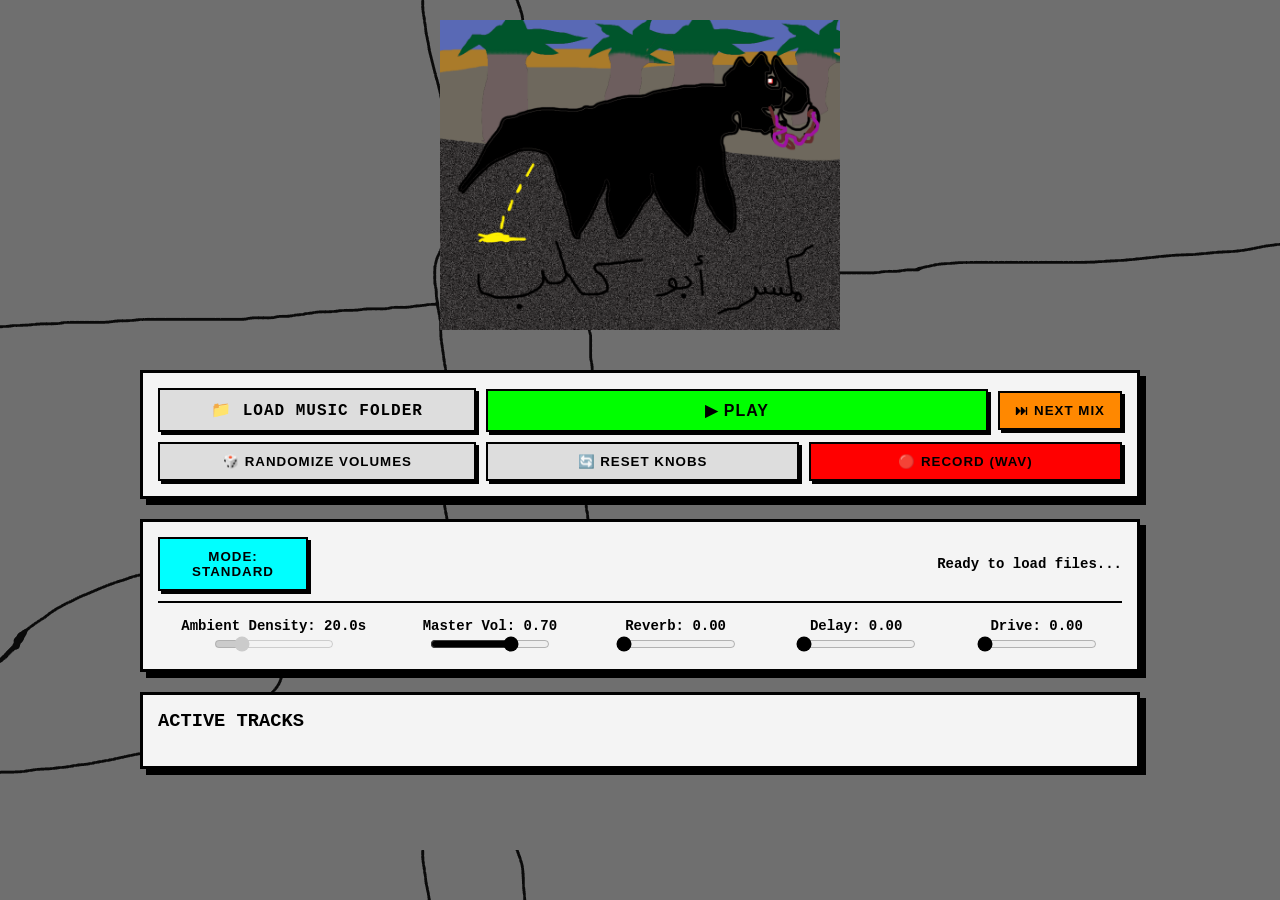
==== index.html @ 030b1739 "Add files via upload" ====
<!DOCTYPE html>
<html lang="en">
<head>
    <meta charset="UTF-8">
    <meta name="viewport" content="width=device-width, initial-scale=1.0">
    <title>🐋 AL HUT Audio Mixer (Pro Web) 🐋</title>
    <style>
        :root {
            /* Brutalist, raw color palette */
            --bg: #ffffff; 
            --panel: #f4f4f4; 
            --text: #000000;
            --accent: #ffcc00; 
            --border-color: #000000;
            
            --success: #00ff00; 
            --warning: #ff8800;
            --danger: #ff0000;
            
            --ambient: #990099; 
            --sync: #00ffff;   
        }
        
        body {
            font-family: 'Courier New', Courier, monospace;
            background-color: #ffffff; 
            background-image: url('your_background.gif');
            background-repeat: repeat;
            background-attachment: fixed;
            background-size: auto; 
            color: var(--text);
            margin: 0; padding: 20px;
            display: flex; flex-direction: column; align-items: center;
        }

        .main-logo {
            display: block; margin: 0 auto 20px auto; max-width: 100%; width: 400px; 
        }

        .container {
            width: 100%; max-width: 1000px;
            display: flex; flex-direction: column; gap: 20px;
        }
        
        .frame {
            background: var(--panel); padding: 15px;
            border: 3px solid var(--border-color);
            box-shadow: 6px 6px 0px var(--border-color); 
            border-radius: 0; 
        }
        
        .row { display: flex; justify-content: space-between; align-items: center; gap: 10px; flex-wrap: wrap; }
        .col { display: flex; flex-direction: column; flex: 1; gap: 10px; }
        
        button {
            border: 2px solid var(--border-color); padding: 10px 15px; border-radius: 0;
            color: #000; font-weight: bold; cursor: pointer; transition: 0.1s;
            background-color: var(--accent); text-transform: uppercase;
            letter-spacing: 1px; box-shadow: 3px 3px 0px var(--border-color);
        }
        button:hover { transform: translate(2px, 2px); box-shadow: 1px 1px 0px var(--border-color); }
        button:disabled { opacity: 0.5; cursor: not-allowed; }
        
        .btn-grey { background: #dddddd; }
        .btn-orange { background: var(--warning); }
        .btn-play { background: var(--success); font-size: 16px; flex: 2; }
        .btn-record { background: var(--danger); }
        
        input[type="file"] { display: none; }
        .file-label {
            background-color: #dddddd; padding: 10px 15px; border: 2px solid var(--border-color);
            box-shadow: 3px 3px 0px var(--border-color); cursor: pointer; font-weight: bold; 
            display: inline-block; text-align: center; color: #000; text-transform: uppercase;
            letter-spacing: 1px; transition: 0.1s;
        }
        .file-label:hover { background-color: #bbbbbb; transform: translate(2px, 2px); box-shadow: 1px 1px 0px var(--border-color); }
        
        .slider-container { display: flex; flex-direction: column; align-items: center; font-size: 14px; color: #000; font-weight: bold; }
        input[type="range"] { cursor: pointer; width: 120px; accent-color: #000; }
        
        #status-label { font-size: 14px; color: #000; text-align: right; font-weight: bold; }
        
        .track { 
            background: #ffffff; padding: 15px; display: flex; align-items: center; gap: 15px; 
            margin-bottom: 15px; border: 2px solid var(--border-color); box-shadow: 4px 4px 0px var(--border-color);
        }
        .track-name { flex: 1; font-weight: bold; font-size: 14px; white-space: nowrap; overflow: hidden; text-overflow: ellipsis; color: #000; }
        
        progress { width: 100px; height: 12px; border: 2px solid var(--border-color); accent-color: var(--text); }
        progress::-webkit-progress-bar { background-color: #fff; }
        progress::-webkit-progress-value { background-color: #000; }
    </style>
</head>
<body>

    <div class="container">
        <img src="mixerabokalleb_logo.gif" alt="AL HUT AUDIO MIXER - ABO KALLEB" class="main-logo">

        <div class="frame row">
            <div class="col">
                <label for="folder-upload" class="file-label">📁 Load Music Folder</label>
                <input type="file" id="folder-upload" webkitdirectory directory multiple>
                <button class="btn-grey" onclick="randomizeVolumes()">🎲 Randomize Volumes</button>
            </div>
            <div class="col" style="flex: 2;">
                <div class="row">
                    <button id="btn-play" class="btn-play" onclick="toggleMix()">▶ PLAY</button>
                    <button id="btn-next" class="btn-orange" onclick="startNewMix()">⏭ NEXT MIX</button>
                </div>
                <div class="row">
                    <button class="btn-grey" style="flex: 1;" onclick="resetKnobs()">🔄 Reset Knobs</button>
                    <button id="btn-record" class="btn-record" style="flex: 1;" onclick="toggleRecord()">🔴 RECORD (WAV)</button>
                </div>
            </div>
        </div>

        <div class="frame">
            <div class="row" style="margin-bottom: 15px; border-bottom: 2px solid var(--border-color); padding-bottom: 10px;">
                <button id="btn-mode" style="background: var(--sync); width: 150px; color: #000;" onclick="toggleMode()">Mode: STANDARD</button>
                <div id="status-label">Ready to load files...</div>
            </div>
            
            <div class="row" style="justify-content: space-around;">
                <div class="slider-container">
                    <label>Ambient Density: <span id="val-density" style="color:var(--text)">20.0</span>s</label>
                    <input type="range" id="sl-density" min="10" max="60" value="20" step="1" disabled>
                </div>
                <div class="slider-container">
                    <label>Master Vol: <span id="val-master" style="color:var(--text)">0.70</span></label>
                    <input type="range" id="sl-master" min="0" max="1" value="0.7" step="0.01">
                </div>
                <div class="slider-container">
                    <label>Reverb: <span id="val-reverb" style="color:var(--text)">0.00</span></label>
                    <input type="range" id="sl-reverb" min="0" max="1" value="0" step="0.01">
                </div>
                <div class="slider-container">
                    <label>Delay: <span id="val-delay" style="color:var(--text)">0.00</span></label>
                    <input type="range" id="sl-delay" min="0" max="1" value="0" step="0.01">
                </div>
                <div class="slider-container">
                    <label>Drive: <span id="val-drive" style="color:var(--text)">0.00</span></label>
                    <input type="range" id="sl-drive" min="0" max="1" value="0" step="0.01">
                </div>
            </div>
        </div>

        <div class="frame">
            <h3 style="margin-top:0; color:var(--border-color); text-transform: uppercase;">Active Tracks</h3>
            <div id="tracks-container"></div>
        </div>
    </div>

    <script>
        let audioCtx;
        let allFiles = [];
        let activeTracks = [];
        let isPlaying = false;
        let isAmbientMode = false;
        let recentTracksHistory = [];
        
        let masterGain, reverbNode, delayNode, feedbackGain, driveNode, recordMixNode, scriptNode;
        
        let isRecording = false;
        let recLength = 0;
        let recBuffersL = [];
        let recBuffersR = [];
        let currentRecordTrackNames = ""; 

        let ambientLfoTimer, ambientSwapTimer, progressTimer; 
        let mixTimeoutId = null; 
        let currentMixId = 0;

        function initAudio() {
            if (audioCtx) return;
            audioCtx = new (window.AudioContext || window.webkitAudioContext)();
            
            masterGain = audioCtx.createGain();
            reverbNode = audioCtx.createConvolver();
            delayNode = audioCtx.createDelay();
            feedbackGain = audioCtx.createGain();
            driveNode = audioCtx.createWaveShaper();
            recordMixNode = audioCtx.createGain();
            
            feedbackGain.gain.value = 0;
            masterGain.gain.value = 0.7;
            
            let length = audioCtx.sampleRate * 2.0; 
            let impulse = audioCtx.createBuffer(2, length, audioCtx.sampleRate);
            for (let i = 0; i < length; i++) {
                let decay = Math.exp(-i / (audioCtx.sampleRate * 0.3));
                impulse.getChannelData(0)[i] = (Math.random() * 2 - 1) * decay;
                impulse.getChannelData(1)[i] = (Math.random() * 2 - 1) * decay;
            }
            reverbNode.buffer = impulse;
            
            masterGain.connect(driveNode);
            driveNode.connect(delayNode);
            driveNode.connect(recordMixNode); 
            
            delayNode.delayTime.value = 0.5;
            delayNode.connect(feedbackGain);
            feedbackGain.connect(delayNode);
            delayNode.connect(reverbNode);
            
            reverbNode.connect(recordMixNode); 
            recordMixNode.connect(audioCtx.destination);
            
            scriptNode = audioCtx.createScriptProcessor(4096, 2, 2);
            recordMixNode.connect(scriptNode);
            scriptNode.connect(audioCtx.destination); 
            
            scriptNode.onaudioprocess = function(e) {
                if (!isRecording) return;
                recBuffersL.push(new Float32Array(e.inputBuffer.getChannelData(0)));
                recBuffersR.push(new Float32Array(e.inputBuffer.getChannelData(1)));
                recLength += e.inputBuffer.getChannelData(0).length;
            };

            setupMasterControls();
        }

        document.getElementById('folder-upload').addEventListener('change', (e) => {
            const exts = ['mp3', 'wav', 'flac', 'ogg', 'm4a'];
            allFiles = Array.from(e.target.files).filter(f => 
                exts.some(ext => f.name.toLowerCase().endsWith(ext))
            );
            recentTracksHistory = []; 
            setStatus(`Found ${allFiles.length} tracks`);
            initAudio();
        });

        function setupMasterControls() {
            const bindSlider = (id, param, isNode=false) => {
                const sl = document.getElementById(`sl-${id}`);
                sl.addEventListener('input', (e) => {
                    document.getElementById(`val-${id}`).innerText = parseFloat(e.target.value).toFixed(2);
                    if(isNode) param.value = parseFloat(e.target.value);
                });
            };
            
            bindSlider('master', masterGain.gain, true);
            bindSlider('delay', feedbackGain.gain, true); 
            
            document.getElementById('sl-drive').addEventListener('input', (e) => {
                let val = parseFloat(e.target.value);
                document.getElementById('val-drive').innerText = val.toFixed(2);
                driveNode.curve = val > 0 ? makeDistortionCurve(val * 40) : null;
            });
            
            document.getElementById('sl-density').addEventListener('input', (e) => {
                document.getElementById('val-density').innerText = e.target.value;
            });
        }

        function makeDistortionCurve(amount) {
            let k = typeof amount === 'number' ? amount : 50,
                n_samples = 44100, curve = new Float32Array(n_samples), deg = Math.PI / 180, i = 0, x;
            for ( ; i < n_samples; ++i ) {
                x = i * 2 / n_samples - 1;
                curve[i] = ( 3 + k ) * x * 20 * deg / ( Math.PI + k * Math.abs(x) );
            }
            return curve;
        }

        function setStatus(msg) { document.getElementById('status-label').innerText = msg; }

        function toggleMode() {
            isAmbientMode = !isAmbientMode;
            const btn = document.getElementById('btn-mode');
            const densitySl = document.getElementById('sl-density');
            if (isAmbientMode) {
                btn.innerText = "Mode: AMBIENT";
                btn.style.background = "var(--ambient)"; 
                densitySl.disabled = false;
                setStatus("Ambient Mode");
            } else {
                btn.innerText = "Mode: STANDARD";
                btn.style.background = "var(--sync)"; 
                densitySl.disabled = true;
                setStatus("Standard Mode");
            }
            if(isPlaying) manageThreads();
        }

        function toggleMix() {
            if (allFiles.length === 0) return alert("Please load a folder first!");
            if (audioCtx && audioCtx.state === 'suspended') audioCtx.resume();
            
            if (!isPlaying) startMix();
            else stopMix();
        }

        async function startMix() {
            isPlaying = true;
            currentMixId++; 
            const mixId = currentMixId; 
            
            const btnPlay = document.getElementById('btn-play');
            btnPlay.innerText = "⏸ STOP";
            btnPlay.style.background = "var(--danger)";
            btnPlay.style.color = "#000";
            
            const r = Math.random();
            let trackCount;
            if (r < 0.40) trackCount = 3;       
            else if (r < 0.65) trackCount = 4;  
            else if (r < 0.85) trackCount = 2;  
            else if (r < 0.93) trackCount = 1;  
            else if (r < 0.98) trackCount = 5;  
            else trackCount = 6;                
            
            trackCount = Math.min(trackCount, allFiles.length);
            
            let availableFiles = allFiles.filter(f => !recentTracksHistory.includes(f.name));
            
            if (availableFiles.length < trackCount) {
                availableFiles = [...allFiles];
                recentTracksHistory = []; 
            }

            let shuffled = [...availableFiles].sort(() => 0.5 - Math.random());
            let selected = shuffled.slice(0, trackCount);
            recentTracksHistory = selected.map(f => f.name);
            
            setStatus(`Loading ${trackCount} tracks... Please wait.`);
            document.getElementById('btn-next').disabled = true; 
            
            const loadPromises = selected.map((f, i) => loadTrack(f, i, null, mixId, false));
            await Promise.all(loadPromises);
            
            document.getElementById('btn-next').disabled = false;
            
            if (currentMixId !== mixId || !isPlaying) return; 

            const startTime = audioCtx.currentTime + 0.1; 
            activeTracks.forEach(track => track.play(startTime, true));

            renderTracksUI();
            setStatus(`Playing ${activeTracks.length} tracks synchronously`);
            manageThreads();
        }

        function stopMix() {
            isPlaying = false;
            currentMixId++; 
            
            document.getElementById('btn-play').innerText = "▶ PLAY";
            document.getElementById('btn-play').style.background = "var(--success)";
            setStatus("Stopped");
            
            clearInterval(ambientLfoTimer);
            clearInterval(ambientSwapTimer);
            clearInterval(progressTimer);
            
            activeTracks.forEach(t => t.destroy());
            activeTracks = [];
            document.getElementById('tracks-container').innerHTML = '';
            
            if(isRecording) toggleRecord(); 
        }

        function startNewMix() {
            if(isPlaying) stopMix();
            if(mixTimeoutId) clearTimeout(mixTimeoutId); 
            
            document.getElementById('sl-density').value = 20;
            document.getElementById('val-density').innerText = "20.0";
            
            document.getElementById('sl-master').value = 0.7;
            document.getElementById('val-master').innerText = "0.70";
            if (masterGain) masterGain.gain.value = 0.7;
            
            document.getElementById('sl-reverb').value = 0;
            document.getElementById('val-reverb').innerText = "0.00";
            
            document.getElementById('sl-delay').value = 0;
            document.getElementById('val-delay').innerText = "0.00";
            if (feedbackGain) feedbackGain.gain.value = 0;
            
            document.getElementById('sl-drive').value = 0;
            document.getElementById('val-drive').innerText = "0.00";
            if (driveNode) driveNode.curve = null;

            mixTimeoutId = setTimeout(() => startMix(), 100);
        }

        async function loadTrack(file, index, replaceOldTrack = null, mixId = currentMixId, playImmediately = true) {
            try {
                const arrayBuffer = await file.arrayBuffer();
                if (mixId !== currentMixId) return null; 
                
                const decodedBuffer = await audioCtx.decodeAudioData(arrayBuffer);
                if (mixId !== currentMixId) return null; 
                
                const panner = audioCtx.createStereoPanner();
                const gain = audioCtx.createGain();
                
                panner.connect(gain);
                gain.connect(masterGain);
                
                const trackObj = {
                    file: file, 
                    buffer: decodedBuffer, 
                    panner: panner, 
                    gain: gain,
                    baseVol: replaceOldTrack ? replaceOldTrack.baseVol : 0.7,
                    basePan: replaceOldTrack ? replaceOldTrack.basePan : 0.0,
                    speed: replaceOldTrack ? replaceOldTrack.speed : 1.0,
                    sourceNode: null,
                    startedAt: 0,
                    randomOffset: Math.random() * decodedBuffer.duration, 
                    
                    play: function(when = 0, forceOffset = false) {
                        this.stop(); 
                        this.sourceNode = audioCtx.createBufferSource();
                        this.sourceNode.buffer = this.buffer;
                        this.sourceNode.loop = true; 
                        this.sourceNode.playbackRate.value = this.speed;
                        this.sourceNode.connect(this.panner);
                        
                        let offset = 0;
                        if (forceOffset) offset = this.randomOffset;

                        this.sourceNode.start(when, offset);
                        this.startedAt = when === 0 ? audioCtx.currentTime : when;
                    },
                    
                    stop: function() {
                        if (this.sourceNode) {
                            try { this.sourceNode.stop(); } catch(e){}
                            try { this.sourceNode.disconnect(); } catch(e){}
                            this.sourceNode = null;
                        }
                    },
                    
                    destroy: function() {
                        this.stop();
                        if (this.gain) { try { this.gain.disconnect(); } catch(e){} }
                        if (this.panner) { try { this.panner.disconnect(); } catch(e){} }
                    }
                };
                
                trackObj.gain.gain.value = trackObj.baseVol;
                trackObj.panner.pan.value = trackObj.basePan;
                
                if (replaceOldTrack) {
                    const idx = activeTracks.indexOf(replaceOldTrack);
                    if (idx !== -1) {
                        replaceOldTrack.destroy(); 
                        activeTracks[idx] = trackObj;
                    } else {
                        trackObj.destroy();
                        return null;
                    }
                } else {
                    activeTracks.push(trackObj);
                }
                
                if (playImmediately && isPlaying) {
                    trackObj.play(0, true);
                    renderTracksUI();
                    setStatus(`Playing ${activeTracks.length} tracks`);
                }

                return trackObj;
                
            } catch (err) {
                console.error("Decode error", err);
                setStatus(`Failed to decode ${file.name}`);
                return null;
            }
        }

        function manualReplace(index) {
            const oldTrack = activeTracks[index];
            if (!oldTrack) return;

            const activeNames = activeTracks.map(t => t.file.name);
            let available = allFiles.filter(f => !activeNames.includes(f.name) && !recentTracksHistory.includes(f.name));
            
            if(available.length === 0) available = allFiles.filter(f => !activeNames.includes(f.name));
            if(available.length === 0) return setStatus("No new files to swap!");
            
            const newFile = available[Math.floor(Math.random() * available.length)];
            recentTracksHistory.push(newFile.name);
            
            setStatus(`Swapping track ${index + 1}...`);
            loadTrack(newFile, index, oldTrack, currentMixId, true);
        }

        function manageThreads() {
            clearInterval(ambientLfoTimer);
            clearInterval(ambientSwapTimer);
            clearInterval(progressTimer); 

            if (isAmbientMode) {
                ambientLfoTimer = setInterval(() => {
                    const now = audioCtx.currentTime;
                    activeTracks.forEach((track, i) => {
                        const lfoPan = Math.sin(now * 0.1 + (i*100)) * 0.2;
                        const lfoVol = 0.85 + (Math.sin(now * 0.07 + (i*50)) * 0.15);
                        track.panner.pan.value = Math.max(-1, Math.min(1, track.basePan + lfoPan));
                        track.gain.gain.value = Math.max(0, Math.min(1, track.baseVol * lfoVol));
                    });
                }, 100);

                let lastSwapTime = Date.now();
                ambientSwapTimer = setInterval(() => {
                    const density = parseFloat(document.getElementById('sl-density').value);
                    if ((Date.now() - lastSwapTime) / 1000 > density) {
                        if(activeTracks.length > 0) {
                            const idx = Math.floor(Math.random() * activeTracks.length);
                            manualReplace(idx);
                            lastSwapTime = Date.now();
                        }
                    }
                }, 1000);
            } 

            progressTimer = setInterval(() => {
                activeTracks.forEach((t, i) => {
                    const prog = document.getElementById(`prog-${i}`);
                    if(prog && t.buffer) {
                        const elapsed = (audioCtx.currentTime - t.startedAt) * t.speed;
                        const position = elapsed % t.buffer.duration;
                        prog.value = position / t.buffer.duration;
                    }
                });
            }, 100);
        }

        function renderTracksUI() {
            const container = document.getElementById('tracks-container');
            container.innerHTML = '';
            
            activeTracks.forEach((track, i) => {
                if (!track) return;
                const trackNameStr = track.file.name.length > 25 ? track.file.name.substring(0, 25) + '...' : track.file.name;
                
                const div = document.createElement('div');
                div.className = 'track';
                div.innerHTML = `
                    <button class="btn-orange" style="width: 80px; padding: 5px;" onclick="manualReplace(${i})">🔄</button>
                    <div class="track-name" title="${track.file.name}">${i+1}. ${trackNameStr}</div>
                    
                    <div class="slider-container">
                        <label>Vol: <span id="t-vol-val-${i}" style="color:var(--text)">${track.baseVol.toFixed(2)}</span></label>
                        <input type="range" id="t-vol-${i}" min="0" max="1" step="0.01" value="${track.baseVol}">
                    </div>
                    <div class="slider-container">
                        <label>Speed: <span id="t-spd-val-${i}" style="color:var(--text)">${track.speed.toFixed(2)}</span></label>
                        <input type="range" id="t-spd-${i}" min="0.5" max="2.0" step="0.01" value="${track.speed}">
                    </div>
                    <div class="slider-container">
                        <label>Pan: <span id="t-pan-val-${i}" style="color:var(--text)">${track.basePan.toFixed(2)}</span></label>
                        <input type="range" id="t-pan-${i}" min="-1" max="1" step="0.01" value="${track.basePan}">
                    </div>
                    
                    <progress id="prog-${i}" value="0" max="1"></progress>
                `;
                container.appendChild(div);

                document.getElementById(`t-vol-${i}`).addEventListener('input', (e) => {
                    track.baseVol = parseFloat(e.target.value);
                    document.getElementById(`t-vol-val-${i}`).innerText = track.baseVol.toFixed(2);
                    if(!isAmbientMode) track.gain.gain.value = track.baseVol;
                });
                document.getElementById(`t-spd-${i}`).addEventListener('input', (e) => {
                    track.speed = parseFloat(e.target.value);
                    document.getElementById(`t-spd-val-${i}`).innerText = track.speed.toFixed(2);
                    if(track.sourceNode) track.sourceNode.playbackRate.value = track.speed;
                });
                document.getElementById(`t-pan-${i}`).addEventListener('input', (e) => {
                    track.basePan = parseFloat(e.target.value);
                    document.getElementById(`t-pan-val-${i}`).innerText = track.basePan.toFixed(2);
                    if(!isAmbientMode) track.panner.pan.value = track.basePan;
                });
            });
        }

        function randomizeVolumes() {
            activeTracks.forEach((t, i) => {
                t.baseVol = (Math.random() * (1.0 - 0.3) + 0.3);
                if(!isAmbientMode) t.gain.gain.value = t.baseVol;
            });
            renderTracksUI();
        }

        function resetKnobs() {
            activeTracks.forEach((t, i) => {
                t.speed = 1.0;
                t.basePan = 0.0;
                if(t.sourceNode) t.sourceNode.playbackRate.value = 1.0;
                if(!isAmbientMode) t.panner.pan.value = 0.0;
            });
            renderTracksUI();
        }

        function toggleRecord() {
            if(!isPlaying) return setStatus("Start playing first!");
            
            const btn = document.getElementById('btn-record');
            if(!isRecording) {
                let names = activeTracks.map(t => {
                    let n = t.file.name.replace(/\.[^/.]+$/, ""); 
                    n = n.replace(/[^a-zA-Z0-9]/g, ''); 
                    return n.substring(0, 10); 
                });
                currentRecordTrackNames = names.join("_");
                if (!currentRecordTrackNames) currentRecordTrackNames = "mix";

                recLength = 0;
                recBuffersL = [];
                recBuffersR = [];
                isRecording = true;
                btn.innerText = "■ STOP RECORDING";
                btn.style.background = "var(--warning)";
                setStatus("🔴 Recording Live Mix to WAV...");
            } else {
                isRecording = false;
                btn.innerText = "🔴 RECORD (WAV)";
                btn.style.background = "var(--danger)";
                setStatus("Processing WAV file. Please wait...");
                setTimeout(exportWAV, 50); 
            }
        }

        function exportWAV() {
            if (recLength === 0) {
                setStatus("Recording was empty.");
                return;
            }
            let bufferL = mergeBuffers(recBuffersL, recLength);
            let bufferR = mergeBuffers(recBuffersR, recLength);
            let interleaved = interleave(bufferL, bufferR);
            let dataview = encodeWAV(interleaved);
            
            let audioBlob = new Blob([dataview], { type: 'audio/wav' });
            let url = URL.createObjectURL(audioBlob);
            
            let a = document.createElement('a');
            a.style.display = 'none';
            a.href = url;
            a.download = `AlHut_${currentRecordTrackNames}_${Date.now()}.wav`; 
            document.body.appendChild(a);
            a.click();
            window.URL.revokeObjectURL(url);
            
            setStatus("WAV Recording saved!");
            recBuffersL = [];
            recBuffersR = [];
        }

        function mergeBuffers(recBuffers, recLength) {
            let result = new Float32Array(recLength);
            let offset = 0;
            for (let i = 0; i < recBuffers.length; i++) {
                result.set(recBuffers[i], offset);
                offset += recBuffers[i].length;
            }
            return result;
        }

        function interleave(inputL, inputR) {
            let length = inputL.length + inputR.length;
            let result = new Float32Array(length);
            let index = 0, inputIndex = 0;
            while (index < length) {
                result[index++] = inputL[inputIndex];
                result[index++] = inputR[inputIndex];
                inputIndex++;
            }
            return result;
        }

        function writeString(view, offset, string) {
            for (let i = 0; i < string.length; i++) {
                view.setUint8(offset + i, string.charCodeAt(i));
            }
        }

        function encodeWAV(samples) {
            const artistStr = "Al Hut mixer abo kalleb\0"; 
            const padArtist = artistStr.length % 2 === 1 ? "\0" : "";
            const finalArtistStr = artistStr + padArtist;
            
            const softwareStr = "Al Hut mixer abo kalleb\0"; 
            const padSoftware = softwareStr.length % 2 === 1 ? "\0" : "";
            const finalSoftwareStr = softwareStr + padSoftware;

            const listSize = 4 + (8 + finalArtistStr.length) + (8 + finalSoftwareStr.length);
            const totalDataBytes = samples.length * 2;
            const riffSize = 36 + totalDataBytes + 8 + listSize;

            let buffer = new ArrayBuffer(8 + riffSize);
            let view = new DataView(buffer);
            
            writeString(view, 0, 'RIFF');
            view.setUint32(4, riffSize, true);
            writeString(view, 8, 'WAVE');
            writeString(view, 12, 'fmt ');
            view.setUint32(16, 16, true);
            view.setUint16(20, 1, true);
            view.setUint16(22, 2, true);
            view.setUint32(24, audioCtx.sampleRate, true);
            view.setUint32(28, audioCtx.sampleRate * 4, true);
            view.setUint16(32, 4, true);
            view.setUint16(34, 16, true);
            writeString(view, 36, 'data');
            view.setUint32(40, totalDataBytes, true);

            let offset = 44;
            for (let i = 0; i < samples.length; i++, offset += 2) {
                let s = Math.max(-1, Math.min(1, samples[i]));
                view.setInt16(offset, s < 0 ? s * 0x8000 : s * 0x7FFF, true);
            }
            
            writeString(view, offset, 'LIST'); offset += 4;
            view.setUint32(offset, listSize, true); offset += 4;
            writeString(view, offset, 'INFO'); offset += 4;
            
            writeString(view, offset, 'IART'); offset += 4; 
            view.setUint32(offset, finalArtistStr.length, true); offset += 4;
            writeString(view, offset, finalArtistStr); offset += finalArtistStr.length;
            
            writeString(view, offset, 'ISFT'); offset += 4; 
            view.setUint32(offset, finalSoftwareStr.length, true); offset += 4;
            writeString(view, offset, finalSoftwareStr); offset += finalSoftwareStr.length;

            return view;
        }
    </script>
</body>
</html>
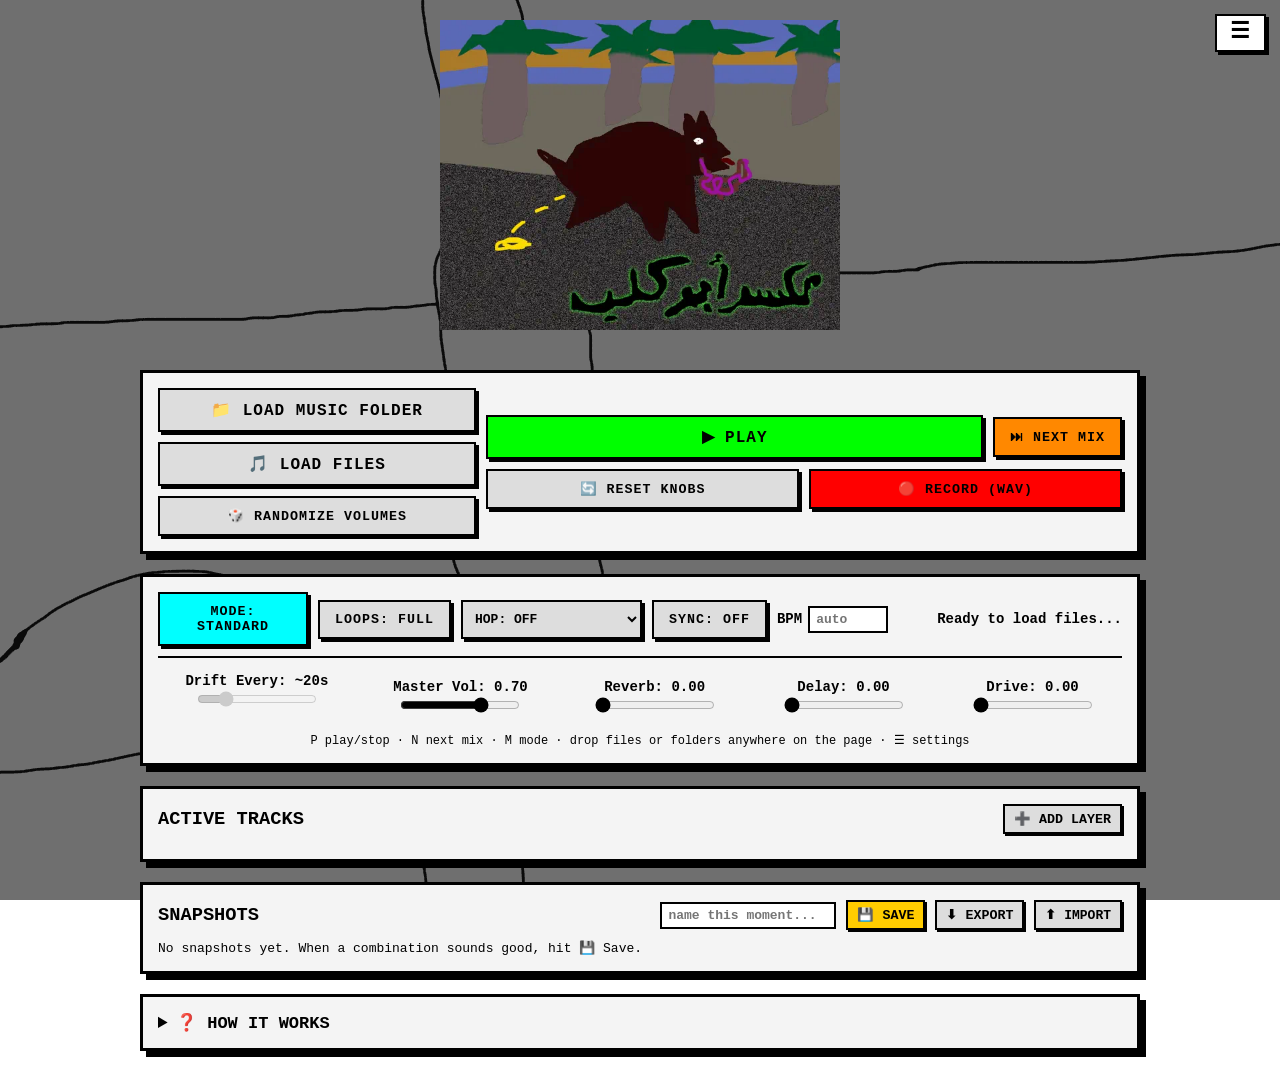
==== commit b51f44e8: "Mixer update: slices/hop, tempo sync, folder roles, FX, snapshots, waveform strips, new recorder Co-" ====
--- a/index.html
+++ b/index.html
@@ -7,99 +7,196 @@
     <style>
         :root {
             /* Brutalist, raw color palette */
-            --bg: #ffffff; 
-            --panel: #f4f4f4; 
+            --bg: #ffffff;
+            --panel: #f4f4f4;
             --text: #000000;
-            --accent: #ffcc00; 
+            --accent: #ffcc00;
             --border-color: #000000;
-            
-            --success: #00ff00; 
+
+            --success: #00ff00;
             --warning: #ff8800;
             --danger: #ff0000;
-            
-            --ambient: #990099; 
-            --sync: #00ffff;   
-        }
-        
+
+            --ambient: #990099;
+            --sync: #00ffff;
+        }
+
         body {
             font-family: 'Courier New', Courier, monospace;
-            background-color: #ffffff; 
-            background-image: url('your_background.gif');
-            background-repeat: repeat;
-            background-attachment: fixed;
-            background-size: auto; 
+            background-color: #ffffff;
             color: var(--text);
             margin: 0; padding: 20px;
             display: flex; flex-direction: column; align-items: center;
         }
+        /* The animated background lives on its own fixed layer: scrolling no longer repaints it every frame. */
+        body::before {
+            content: ''; position: fixed; inset: 0; z-index: -1;
+            background: url('your_background.gif') repeat;
+            will-change: transform;
+        }
 
         .main-logo {
-            display: block; margin: 0 auto 20px auto; max-width: 100%; width: 400px; 
+            display: block; margin: 0 auto 20px auto; max-width: 100%; width: 400px; height: auto;
         }
 
         .container {
             width: 100%; max-width: 1000px;
             display: flex; flex-direction: column; gap: 20px;
         }
-        
+
         .frame {
             background: var(--panel); padding: 15px;
             border: 3px solid var(--border-color);
-            box-shadow: 6px 6px 0px var(--border-color); 
-            border-radius: 0; 
-        }
-        
+            box-shadow: 6px 6px 0px var(--border-color);
+            border-radius: 0;
+        }
+        .frame h3, #drawer h3 { margin: 0; color: var(--border-color); text-transform: uppercase; }
+
         .row { display: flex; justify-content: space-between; align-items: center; gap: 10px; flex-wrap: wrap; }
         .col { display: flex; flex-direction: column; flex: 1; gap: 10px; }
-        
+
         button {
             border: 2px solid var(--border-color); padding: 10px 15px; border-radius: 0;
             color: #000; font-weight: bold; cursor: pointer; transition: 0.1s;
             background-color: var(--accent); text-transform: uppercase;
             letter-spacing: 1px; box-shadow: 3px 3px 0px var(--border-color);
+            font-family: inherit;
         }
         button:hover { transform: translate(2px, 2px); box-shadow: 1px 1px 0px var(--border-color); }
         button:disabled { opacity: 0.5; cursor: not-allowed; }
-        
+
         .btn-grey { background: #dddddd; }
         .btn-orange { background: var(--warning); }
         .btn-play { background: var(--success); font-size: 16px; flex: 2; }
         .btn-record { background: var(--danger); }
-        
+        .btn-small { padding: 5px 9px; box-shadow: 2px 2px 0px var(--border-color); letter-spacing: 0; }
+        .btn-on { background: var(--accent) !important; }
+
         input[type="file"] { display: none; }
         .file-label {
             background-color: #dddddd; padding: 10px 15px; border: 2px solid var(--border-color);
-            box-shadow: 3px 3px 0px var(--border-color); cursor: pointer; font-weight: bold; 
+            box-shadow: 3px 3px 0px var(--border-color); cursor: pointer; font-weight: bold;
             display: inline-block; text-align: center; color: #000; text-transform: uppercase;
             letter-spacing: 1px; transition: 0.1s;
         }
         .file-label:hover { background-color: #bbbbbb; transform: translate(2px, 2px); box-shadow: 1px 1px 0px var(--border-color); }
-        
+        .file-label.btn-small { padding: 5px 9px; box-shadow: 2px 2px 0px var(--border-color); letter-spacing: 0; font-size: 13px; }
+
         .slider-container { display: flex; flex-direction: column; align-items: center; font-size: 14px; color: #000; font-weight: bold; }
-        input[type="range"] { cursor: pointer; width: 120px; accent-color: #000; }
-        
-        #status-label { font-size: 14px; color: #000; text-align: right; font-weight: bold; }
-        
-        .track { 
-            background: #ffffff; padding: 15px; display: flex; align-items: center; gap: 15px; 
+        /* pan-y: a vertical swipe that starts on a slider scrolls the page instead of grabbing the knob */
+        input[type="range"] { cursor: pointer; width: 120px; accent-color: #000; touch-action: pan-y; }
+        input[type="number"], input[type="text"], select {
+            font-family: inherit; font-weight: bold; font-size: 13px; color: #000; background: #fff;
+            border: 2px solid var(--border-color); border-radius: 0; padding: 4px 6px;
+        }
+        input[type="number"] { width: 64px; }
+        select.btn-select {
+            background: #dddddd; padding: 9px 8px; font-size: 13px; text-transform: uppercase;
+            box-shadow: 3px 3px 0px var(--border-color); cursor: pointer;
+        }
+        select.btn-select.btn-on { background: var(--accent); }
+
+        #status-label { font-size: 14px; color: #000; text-align: right; font-weight: bold; flex: 1; min-width: 160px; }
+        #drift-next { font-size: 12px; font-weight: normal; min-height: 1em; }
+        .hint { font-size: 12px; margin-top: 12px; text-align: center; }
+        .mode-bar { display: flex; gap: 10px; flex-wrap: wrap; align-items: center; }
+        .bpm-box { display: flex; align-items: center; gap: 6px; font-weight: bold; font-size: 14px; }
+
+        .track {
+            background: #ffffff; padding: 15px; display: flex; align-items: center; gap: 15px; flex-wrap: wrap;
             margin-bottom: 15px; border: 2px solid var(--border-color); box-shadow: 4px 4px 0px var(--border-color);
-        }
-        .track-name { flex: 1; font-weight: bold; font-size: 14px; white-space: nowrap; overflow: hidden; text-overflow: ellipsis; color: #000; }
-        
-        progress { width: 100px; height: 12px; border: 2px solid var(--border-color); accent-color: var(--text); }
-        progress::-webkit-progress-bar { background-color: #fff; }
-        progress::-webkit-progress-value { background-color: #000; }
+            animation: track-enter 1.2s ease-out;
+        }
+        .track.held { background: #fff6cc; }
+        .track.held [data-act="hold"] { background: var(--accent); }
+        .track-btns { display: flex; gap: 6px; flex-wrap: wrap; }
+        .track-name { flex: 1; min-width: 120px; font-weight: bold; font-size: 14px; white-space: nowrap; overflow: hidden; text-overflow: ellipsis; color: #000; }
+        .track-meta { font-size: 11px; font-weight: normal; }
+        .track .bpm-box { font-size: 12px; }
+        .track .bpm-box input { width: 58px; }
+        @keyframes track-enter { from { opacity: 0; transform: translateX(-14px); } to { opacity: 1; transform: none; } }
+
+        /* waveform strip: yellow = the looping slice, red = playhead. Click/drag moves the slice. */
+        canvas.strip {
+            width: 160px; height: 34px; border: 2px solid var(--border-color); background: #fff;
+            cursor: crosshair; touch-action: pan-y; display: block;
+        }
+
+        .role-row, .snap-row {
+            display: flex; align-items: center; gap: 12px; flex-wrap: wrap;
+            background: #fff; border: 2px solid var(--border-color); padding: 8px 10px; margin-top: 10px;
+        }
+        .role-name, .snap-name { flex: 1; min-width: 140px; font-weight: bold; overflow: hidden; text-overflow: ellipsis; white-space: nowrap; }
+        .role-row label { font-weight: bold; font-size: 13px; }
+        .snap-info { font-size: 12px; }
+        .empty-note { font-size: 13px; margin-top: 10px; }
+        #roles-removed { margin-top: 14px; display: flex; gap: 8px; flex-wrap: wrap; align-items: center; font-size: 13px; font-weight: bold; }
+
+        details.frame summary { cursor: pointer; font-weight: bold; text-transform: uppercase; font-size: 17px; }
+        details.frame p, details.frame li { font-size: 14px; line-height: 1.5; }
+
+        /* settings drawer */
+        .menu-btn {
+            position: fixed; top: 14px; right: 14px; z-index: 30;
+            font-size: 22px; padding: 6px 13px; line-height: 1; background: #fff;
+        }
+        #drawer {
+            position: fixed; top: 0; right: 0; height: 100%; width: min(440px, 100%); box-sizing: border-box;
+            background: var(--panel); border-left: 3px solid var(--border-color); box-shadow: -6px 0 0 var(--border-color);
+            padding: 18px 16px 40px; overflow-y: auto; z-index: 40;
+            transform: translateX(110%); transition: transform 0.25s ease; visibility: hidden;
+        }
+        #drawer.open { transform: none; visibility: visible; }
+        #drawer h4 { margin: 22px 0 6px; text-transform: uppercase; font-size: 15px; border-bottom: 2px solid var(--border-color); padding-bottom: 4px; }
+        #drawer p { font-size: 13px; margin: 6px 0; line-height: 1.4; }
+        #drawer-backdrop { position: fixed; inset: 0; background: rgba(0, 0, 0, 0.25); z-index: 35; }
+        #drawer-backdrop[hidden] { display: none; }
+
+        #drop-overlay {
+            position: fixed; inset: 0; z-index: 50; pointer-events: none;
+            display: flex; align-items: center; justify-content: center;
+            background: rgba(255, 204, 0, 0.85); border: 8px dashed #000;
+            font-size: 28px; font-weight: bold; text-transform: uppercase; text-align: center; padding: 20px;
+        }
+        #drop-overlay[hidden] { display: none; }
+
+        @media (max-width: 600px) {
+            body { padding: 10px; }
+            .track-name { flex-basis: 100%; order: -1; }
+            .menu-btn { top: 8px; right: 8px; }
+        }
     </style>
 </head>
 <body>
 
+    <div id="drop-overlay" hidden>Drop audio files or folders</div>
+
+    <button id="btn-menu" class="menu-btn" onclick="toggleDrawer()" title="Settings" aria-label="Settings" aria-controls="drawer">☰</button>
+    <div id="drawer-backdrop" hidden onclick="toggleDrawer(false)"></div>
+    <aside id="drawer" aria-label="Settings">
+        <div class="row">
+            <h3>Settings</h3>
+            <button class="btn-grey btn-small" onclick="toggleDrawer(false)" aria-label="Close settings">✕</button>
+        </div>
+
+        <h4>Folder Roles</h4>
+        <p>Each subfolder of your library is a role. Set how many layers it may bring in at once. <b>✕</b> takes a folder out of the mix until you restore it or load again; <b>Max: off</b> keeps it out every time.</p>
+        <div id="roles-list"></div>
+        <div id="roles-removed"></div>
+    </aside>
+
     <div class="container">
-        <img src="mixerabokalleb_logo.gif" alt="AL HUT AUDIO MIXER - ABO KALLEB" class="main-logo">
+        <picture>
+            <source srcset="mixerabokalleb_logo.webp" type="image/webp">
+            <img src="mixerabokalleb_logo.gif" alt="AL HUT AUDIO MIXER - ABO KALLEB" class="main-logo" width="600" height="465">
+        </picture>
 
         <div class="frame row">
             <div class="col">
                 <label for="folder-upload" class="file-label">📁 Load Music Folder</label>
                 <input type="file" id="folder-upload" webkitdirectory directory multiple>
+                <label for="files-upload" class="file-label">🎵 Load Files</label>
+                <input type="file" id="files-upload" multiple accept="audio/*,.mp3,.wav,.flac,.ogg,.oga,.m4a,.aac,.aif,.aiff,.opus,.webm">
                 <button class="btn-grey" onclick="randomizeVolumes()">🎲 Randomize Volumes</button>
             </div>
             <div class="col" style="flex: 2;">
@@ -116,14 +213,26 @@
 
         <div class="frame">
             <div class="row" style="margin-bottom: 15px; border-bottom: 2px solid var(--border-color); padding-bottom: 10px;">
-                <button id="btn-mode" style="background: var(--sync); width: 150px; color: #000;" onclick="toggleMode()">Mode: STANDARD</button>
+                <div class="mode-bar">
+                    <button id="btn-mode" style="background: var(--sync); width: 150px; color: #000;" onclick="toggleMode()">Mode: STANDARD</button>
+                    <button id="btn-loops" class="btn-grey" onclick="toggleLoopMode()" title="FULL loops whole files, SLICES loops short random pieces">Loops: FULL</button>
+                    <select id="sel-hop" class="btn-select" title="Slices jump to a new random spot of their file">
+                        <option value="0">Hop: off</option>
+                        <option value="1">Hop: every loop</option>
+                        <option value="2">Hop: every 2 loops</option>
+                        <option value="4">Hop: every 4 loops</option>
+                    </select>
+                    <button id="btn-sync" class="btn-grey" onclick="toggleSync()" title="Lock layers that have a BPM to one tempo grid">Sync: OFF</button>
+                    <label class="bpm-box">BPM <input type="number" id="in-bpm" min="40" max="240" step="0.1" placeholder="auto"></label>
+                </div>
                 <div id="status-label">Ready to load files...</div>
             </div>
-            
+
             <div class="row" style="justify-content: space-around;">
                 <div class="slider-container">
-                    <label>Ambient Density: <span id="val-density" style="color:var(--text)">20.0</span>s</label>
+                    <label>Drift Every: ~<span id="val-density" style="color:var(--text)">20</span>s</label>
                     <input type="range" id="sl-density" min="10" max="60" value="20" step="1" disabled>
+                    <span id="drift-next"></span>
                 </div>
                 <div class="slider-container">
                     <label>Master Vol: <span id="val-master" style="color:var(--text)">0.70</span></label>
@@ -142,535 +251,1707 @@
                     <input type="range" id="sl-drive" min="0" max="1" value="0" step="0.01">
                 </div>
             </div>
+            <div class="hint">P play/stop · N next mix · M mode · drop files or folders anywhere on the page · ☰ settings</div>
         </div>
 
         <div class="frame">
-            <h3 style="margin-top:0; color:var(--border-color); text-transform: uppercase;">Active Tracks</h3>
+            <div class="row" style="margin-bottom: 10px;">
+                <h3>Active Tracks</h3>
+                <button class="btn-grey btn-small" onclick="addLayerManual()">➕ Add Layer</button>
+            </div>
             <div id="tracks-container"></div>
         </div>
+
+        <div class="frame">
+            <div class="row">
+                <h3>Snapshots</h3>
+                <div class="row" style="justify-content: flex-end;">
+                    <input type="text" id="snap-name" placeholder="name this moment..." maxlength="80">
+                    <button class="btn-small" onclick="saveSnapshot()">💾 Save</button>
+                    <button class="btn-grey btn-small" onclick="exportSnapshots()">⬇ Export</button>
+                    <label for="snap-import" class="file-label btn-small">⬆ Import</label>
+                    <input type="file" id="snap-import" accept=".json,application/json">
+                </div>
+            </div>
+            <div id="snap-list"></div>
+        </div>
+
+        <details class="frame">
+            <summary>❓ How it works</summary>
+            <p>Load a folder of your sounds (or drop files anywhere). Press <b>PLAY</b>: a few random files start looping together, each from a random point. <b>NEXT MIX</b> rolls a new combination. Everything stays on your computer; nothing is uploaded.</p>
+            <ul>
+                <li><b>STANDARD</b> holds the combination until you change it. <b>AMBIENT</b> keeps drifting: every ~N seconds a layer slowly fades out, another fades in, layers come and go, and each one gently breathes in volume, stereo position and brightness.</li>
+                <li><b>📌 Hold</b> a layer you love: drift, hop and NEXT MIX leave it alone. <b>🔄</b> swaps one layer, <b>✂</b> cuts a new loop slice from it, <b>⇆</b> reverses it, <b>✕</b> fades it out.</li>
+                <li>The <b>waveform strip</b> on each layer shows the whole file: yellow is the looping slice, red is the playhead. Click or drag on it to move the slice.</li>
+                <li><b>Loops: SLICES</b> loops short pieces instead of whole files, like instant samples. <b>Hop</b> makes every slice jump to a new random spot of its file every 1, 2 or 4 loops.</li>
+                <li><b>Sync</b> locks layers to one tempo. Give files a BPM by putting it in the name (<i>beat_120bpm.wav</i>) or typing it in the layer's BPM box; files without a BPM keep floating freely.</li>
+                <li><b>☰ Settings → Folder Roles</b>: when your folder has subfolders (e.g. <i>pads</i>, <i>drums</i>, <i>voices</i>), set how many layers each may bring in, like "always 1 pad, max 1 drum", or ✕ a folder out of the mix.</li>
+                <li><b>Snapshots</b> save the current layers and settings so a good accident can be recalled. Export them to move between browsers.</li>
+                <li><b>RECORD</b> captures the live output to a WAV file.</li>
+            </ul>
+        </details>
     </div>
 
     <script>
+        // Ambient "stream" tuning. Swings are how far each layer drifts around its own knob settings.
+        const AMBIENT = {
+            minLayers: 2,
+            maxLayers: 5,
+            volSwing: 0.25,          // layer breathes between 50% and 100% of its Vol knob
+            panSwing: 0.35,          // slow stereo wander around its Pan knob
+            filterBase: 6000,        // Hz, centre of the slow low-pass "tide"
+            filterSwingCents: 1800,  // +-1.5 octaves around filterBase
+            reverseChance: 0.15,     // new drifting layers sometimes arrive backwards...
+            octaveDownChance: 0.1,   // ...or an octave down (only while Sync is off)
+        };
+        const BPM_IN_NAME = /(\d{2,3}(?:\.\d+)?)\s*bpm/i;
+        const LOOSE = '(loose)';
+        const WAV_MAX_BYTES = 3.8e9;   // WAV files can't pass 4 GB, so long recordings split into parts
+        const SEAM_FADE = 0.008;       // seconds of fade either side of a whole-file loop point
+        const STRIP_W = 160, STRIP_H = 34;
+
+        const store = {
+            get(key, fallback) {
+                try { const v = localStorage.getItem('alhut.' + key); return v ? JSON.parse(v) : fallback; }
+                catch (e) { return fallback; }
+            },
+            set(key, value) {
+                try { localStorage.setItem('alhut.' + key, JSON.stringify(value)); } catch (e) {}
+            },
+        };
+
         let audioCtx;
         let allFiles = [];
+        let catFiles = {}, bags = {}, removedFolders = {};
         let activeTracks = [];
         let isPlaying = false;
         let isAmbientMode = false;
-        let recentTracksHistory = [];
-        
-        let masterGain, reverbNode, delayNode, feedbackGain, driveNode, recordMixNode, scriptNode;
-        
-        let isRecording = false;
-        let recLength = 0;
-        let recBuffersL = [];
-        let recBuffersR = [];
-        let currentRecordTrackNames = ""; 
-
-        let ambientLfoTimer, ambientSwapTimer, progressTimer; 
-        let mixTimeoutId = null; 
+        let sliceMode = false;
+        let hopEvery = 0;
+        let syncOn = false;
+        let gridT0 = 0, lastMasterBpm = 120;
+
+        let roleRules = store.get('roles', {});
+        let bpmMemory = store.get('bpm', {});
+        let snapshots = store.get('snapshots', []);
+
+        let masterGain, trimGain, drivePre, driveNode, drivePost, dryGain;
+        let delaySend, delayNode, feedbackFilter, feedbackGain;
+        let reverbSend, reverbNode, busOut, limiter, safetyOut, recorderNode;
+
+        // One session per recording; a session may still be receiving its last audio after the next one starts.
+        let recSession = null, recSeq = 0, recSplitting = false;
+        const recSessions = {};
+        let recTimer = null;
+
+        let ambientTimer = null, nextDriftAt = 0, progressRaf = null, loopWatchTimer = null;
         let currentMixId = 0;
-
+        let nextTrackId = 1;
+
+        const $ = id => document.getElementById(id);
+        const rand = (lo, hi) => lo + Math.random() * (hi - lo);
+        const clamp = (v, lo, hi) => Math.max(lo, Math.min(hi, v));
+        const fileKey = f => f._path || f.webkitRelativePath || f.name;
+        const baseName = f => f.name.replace(/\.[^/.]+$/, "");
+        const folderLabel = cat => (cat === LOOSE ? 'main folder' : cat);
+
+        // ---------- audio graph ----------
+        // tracks -> masterGain -> trim (auto, per layer count) -> drive -+-> dry ---------------+
+        //                                                               +-> delay <-> fb ------+-> busOut -> limiter -> safety clip -> speakers
+        //                                                               +-> reverb ------------+                              (and -> recorder)
         function initAudio() {
             if (audioCtx) return;
             audioCtx = new (window.AudioContext || window.webkitAudioContext)();
-            
+
             masterGain = audioCtx.createGain();
+            trimGain = audioCtx.createGain();
+            // Drive is a fixed saturation curve; the knob only moves the gains around it, so turning it never clicks.
+            drivePre = audioCtx.createGain();
+            driveNode = audioCtx.createWaveShaper();
+            driveNode.curve = makeSaturationCurve();
+            driveNode.oversample = '4x';
+            drivePost = audioCtx.createGain();
+            dryGain = audioCtx.createGain();
+            busOut = audioCtx.createGain();
+
+            masterGain.connect(trimGain);
+            trimGain.connect(drivePre);
+            drivePre.connect(driveNode);
+            driveNode.connect(drivePost);
+            drivePost.connect(dryGain);
+            dryGain.connect(busOut);
+
+            delaySend = audioCtx.createGain();
+            delayNode = audioCtx.createDelay(2.0);
+            delayNode.delayTime.value = 0.5;
+            feedbackFilter = audioCtx.createBiquadFilter();
+            feedbackFilter.type = 'lowpass';
+            feedbackFilter.frequency.value = 3200;
+            feedbackGain = audioCtx.createGain();
+            delaySend.gain.value = 0;
+            feedbackGain.gain.value = 0;
+            drivePost.connect(delaySend);
+            delaySend.connect(delayNode);
+            delayNode.connect(feedbackFilter);
+            feedbackFilter.connect(feedbackGain);
+            feedbackGain.connect(delayNode);
+            delayNode.connect(busOut);
+
+            reverbSend = audioCtx.createGain();
+            reverbSend.gain.value = 0;
             reverbNode = audioCtx.createConvolver();
-            delayNode = audioCtx.createDelay();
-            feedbackGain = audioCtx.createGain();
-            driveNode = audioCtx.createWaveShaper();
-            recordMixNode = audioCtx.createGain();
-            
-            feedbackGain.gain.value = 0;
-            masterGain.gain.value = 0.7;
-            
-            let length = audioCtx.sampleRate * 2.0; 
-            let impulse = audioCtx.createBuffer(2, length, audioCtx.sampleRate);
-            for (let i = 0; i < length; i++) {
-                let decay = Math.exp(-i / (audioCtx.sampleRate * 0.3));
-                impulse.getChannelData(0)[i] = (Math.random() * 2 - 1) * decay;
-                impulse.getChannelData(1)[i] = (Math.random() * 2 - 1) * decay;
-            }
-            reverbNode.buffer = impulse;
-            
-            masterGain.connect(driveNode);
-            driveNode.connect(delayNode);
-            driveNode.connect(recordMixNode); 
-            
-            delayNode.delayTime.value = 0.5;
-            delayNode.connect(feedbackGain);
-            feedbackGain.connect(delayNode);
-            delayNode.connect(reverbNode);
-            
-            reverbNode.connect(recordMixNode); 
-            recordMixNode.connect(audioCtx.destination);
-            
-            scriptNode = audioCtx.createScriptProcessor(4096, 2, 2);
-            recordMixNode.connect(scriptNode);
-            scriptNode.connect(audioCtx.destination); 
-            
-            scriptNode.onaudioprocess = function(e) {
-                if (!isRecording) return;
-                recBuffersL.push(new Float32Array(e.inputBuffer.getChannelData(0)));
-                recBuffersR.push(new Float32Array(e.inputBuffer.getChannelData(1)));
-                recLength += e.inputBuffer.getChannelData(0).length;
+            reverbNode.buffer = makeImpulse(4.5);
+            drivePost.connect(reverbSend);
+            delayNode.connect(reverbSend);
+            reverbSend.connect(reverbNode);
+            reverbNode.connect(busOut);
+
+            limiter = audioCtx.createDynamicsCompressor();
+            limiter.threshold.value = -3;
+            limiter.knee.value = 2;
+            limiter.ratio.value = 20;
+            limiter.attack.value = 0.004;
+            limiter.release.value = 0.3;
+            busOut.connect(limiter);
+
+            // The compressor can overshoot on sudden peaks; this gentle clipper catches anything above ~0.8
+            // so the output never hard-clips.
+            const safetyPre = audioCtx.createGain();
+            safetyPre.gain.value = 0.5;
+            const safety = audioCtx.createWaveShaper();
+            safety.curve = makeSafetyCurve();
+            safety.oversample = '2x';
+            safetyOut = audioCtx.createGain();
+            safetyOut.gain.value = 2;
+            limiter.connect(safetyPre);
+            safetyPre.connect(safety);
+            safety.connect(safetyOut);
+            safetyOut.connect(audioCtx.destination);
+
+            setupRecorderTap();
+            ['master', 'reverb', 'delay', 'drive'].forEach(applyMaster);
+            updateLayerTrim();
+        }
+
+        // The recorder taps the output on the audio thread (AudioWorklet), so a busy page can't drop audio
+        // from the recording. Where that isn't available (e.g. opened as a local file) it falls back to a ScriptProcessor.
+        const REC_TAP_CODE = `
+            class RecTap extends AudioWorkletProcessor {
+                constructor() {
+                    super();
+                    this.id = 0;
+                    this.alloc();
+                    this.port.onmessage = (e) => {
+                        const m = e.data;
+                        if (m.cmd === 'start') { this.flush(); this.id = m.id; }
+                        else if (m.cmd === 'stop' && this.id) {
+                            this.flush();
+                            this.port.postMessage({ id: this.id, done: true });
+                            this.id = 0;
+                        }
+                    };
+                }
+                alloc() { this.L = new Float32Array(8192); this.R = new Float32Array(8192); this.n = 0; }
+                flush() {
+                    if (this.id && this.n) this.port.postMessage({ id: this.id, L: this.L, R: this.R, n: this.n }, [this.L.buffer, this.R.buffer]);
+                    this.alloc();
+                }
+                process(inputs) {
+                    if (!this.id) return true;
+                    const ch = inputs[0];
+                    if (ch && ch.length) { this.L.set(ch[0], this.n); this.R.set(ch[1] || ch[0], this.n); }
+                    this.n += 128;
+                    if (this.n + 128 > this.L.length) this.flush();
+                    return true;
+                }
+            }
+            registerProcessor('rec-tap', RecTap);
+        `;
+        let recTap = null;
+
+        async function setupRecorderTap() {
+            if (audioCtx.audioWorklet && window.isSecureContext) {
+                try {
+                    const url = URL.createObjectURL(new Blob([REC_TAP_CODE], { type: 'application/javascript' }));
+                    await audioCtx.audioWorklet.addModule(url);
+                    recTap = new AudioWorkletNode(audioCtx, 'rec-tap', { channelCount: 2, channelCountMode: 'explicit' });
+                    recTap.port.onmessage = (e) => {
+                        const m = e.data, sess = recSessions[m.id];
+                        if (!sess) return;
+                        if (m.done) { delete recSessions[m.id]; exportWAV(sess); }
+                        else appendRecording(sess, m.L.subarray(0, m.n), m.R.subarray(0, m.n));
+                    };
+                    safetyOut.connect(recTap);
+                    recTap.connect(audioCtx.destination);   // outputs silence; keeps the node running
+                    return;
+                } catch (err) {
+                    console.warn("AudioWorklet recorder unavailable, falling back", err);
+                    recTap = null;
+                }
+            }
+            recorderNode = audioCtx.createScriptProcessor(4096, 2, 2);
+            safetyOut.connect(recorderNode);
+            recorderNode.connect(audioCtx.destination);
+            recorderNode.onaudioprocess = function(e) {
+                e.outputBuffer.getChannelData(0).fill(0);
+                e.outputBuffer.getChannelData(1).fill(0);
+                if (recSession) appendRecording(recSession, e.inputBuffer.getChannelData(0), e.inputBuffer.getChannelData(1));
             };
-
-            setupMasterControls();
-        }
-
-        document.getElementById('folder-upload').addEventListener('change', (e) => {
-            const exts = ['mp3', 'wav', 'flac', 'ogg', 'm4a'];
-            allFiles = Array.from(e.target.files).filter(f => 
-                exts.some(ext => f.name.toLowerCase().endsWith(ext))
-            );
-            recentTracksHistory = []; 
-            setStatus(`Found ${allFiles.length} tracks`);
+        }
+
+        // Stores 16-bit PCM straight away (half the memory of float) and rolls it into Blobs,
+        // which the browser can page out to disk during long sessions.
+        function appendRecording(sess, L, R) {
+            const n = L.length, pcm = new Int16Array(n * 2);
+            for (let i = 0; i < n; i++) {
+                const l = L[i] < -1 ? -1 : L[i] > 1 ? 1 : L[i];
+                const r = R[i] < -1 ? -1 : R[i] > 1 ? 1 : R[i];
+                pcm[2 * i] = l < 0 ? l * 0x8000 : l * 0x7FFF;
+                pcm[2 * i + 1] = r < 0 ? r * 0x8000 : r * 0x7FFF;
+            }
+            sess.chunks.push(pcm);
+            sess.frames += n;
+            if (sess.chunks.length >= 100) { sess.blobs.push(new Blob(sess.chunks)); sess.chunks = []; }
+            if (sess === recSession && sess.frames * 4 > WAV_MAX_BYTES && !recSplitting) {
+                recSplitting = true;
+                setTimeout(() => { toggleRecord(); toggleRecord(); recSplitting = false; }, 0);
+            }
+        }
+
+        // Returns false when there is nothing to play yet.
+        function ensureAudio() {
+            if (allFiles.length === 0) { setStatus("Load a folder or drop some audio files first!"); return false; }
             initAudio();
+            if (audioCtx.state === 'suspended') audioCtx.resume();
+            return true;
+        }
+
+        function makeImpulse(seconds) {
+            const rate = audioCtx.sampleRate, len = Math.floor(rate * seconds);
+            const impulse = audioCtx.createBuffer(2, len, rate);
+            const preDelay = Math.floor(rate * 0.02);
+            for (let ch = 0; ch < 2; ch++) {
+                const data = impulse.getChannelData(ch);
+                let smoothed = 0;
+                for (let i = preDelay; i < len; i++) {
+                    const t = i / len;
+                    // noise gets darker as the tail decays, like a real room
+                    smoothed += ((Math.random() * 2 - 1) - smoothed) * (0.9 - 0.75 * t);
+                    data[i] = smoothed * Math.pow(1 - t, 2.5);
+                }
+            }
+            return impulse;
+        }
+
+        // tanh(4u) over the shaper's -1..1 input. At Drive 0 the signal is scaled down so it only touches
+        // the straight middle of the curve (clean); more Drive pushes it into the bends.
+        function makeSaturationCurve() {
+            const n = 8193, curve = new Float32Array(n);
+            for (let i = 0; i < n; i++) curve[i] = Math.tanh(4 * (i * 2 / (n - 1) - 1));
+            return curve;
+        }
+
+        // Straight up to 0.8, then rounds off towards 1.0 (input range is +-2 after the 0.5 pre-gain).
+        function makeSafetyCurve() {
+            const n = 4097, curve = new Float32Array(n);
+            for (let i = 0; i < n; i++) {
+                const x = (i * 2 / (n - 1) - 1) * 2, a = Math.abs(x);
+                const y = a <= 0.8 ? a : 0.8 + 0.2 * Math.tanh((a - 0.8) / 0.2);
+                curve[i] = Math.sign(x) * y / 2;
+            }
+            return curve;
+        }
+
+        // A loopable copy of part of a buffer. When there's audio after the slice, it is crossfaded into the
+        // slice's first 50 ms so the jump from the end back to the start is seamless. A slice that runs into
+        // the end of the file gets a tiny fade at both ends instead.
+        function makeLoopBuffer(src, start, len, reverse) {
+            const sr = src.sampleRate, n = Math.round(len * sr), s0 = Math.round(start * sr), total = src.length;
+            const xf = Math.min(Math.floor(0.05 * sr), Math.floor(n / 4));
+            const hasTail = s0 + n + xf <= total;
+            const out = audioCtx.createBuffer(src.numberOfChannels, n, sr);
+            for (let ch = 0; ch < src.numberOfChannels; ch++) {
+                const a = src.getChannelData(ch), o = out.getChannelData(ch);
+                for (let i = 0; i < n; i++) o[i] = a[(s0 + i) % total];
+                if (hasTail) {
+                    for (let i = 0; i < xf; i++) {
+                        const g = (i / xf) * Math.PI / 2;
+                        o[i] = o[i] * Math.sin(g) + a[s0 + n + i] * Math.cos(g);
+                    }
+                } else {
+                    const m = Math.min(Math.floor(0.005 * sr), Math.floor(n / 8));
+                    for (let i = 0; i < m; i++) { const g = i / m; o[i] *= g; o[n - 1 - i] *= g; }
+                }
+                if (reverse) o.reverse();
+            }
+            return out;
+        }
+
+        function reversedCopy(src) {
+            const out = audioCtx.createBuffer(src.numberOfChannels, src.length, src.sampleRate);
+            for (let ch = 0; ch < src.numberOfChannels; ch++) {
+                const o = out.getChannelData(ch);
+                o.set(src.getChannelData(ch));
+                o.reverse();
+            }
+            return out;
+        }
+
+        function computePeaks(buffer, bins) {
+            const d = buffer.getChannelData(0), per = d.length / bins, step = Math.max(1, Math.floor(per / 64));
+            const peaks = new Float32Array(bins);
+            let max = 0;
+            for (let b = 0; b < bins; b++) {
+                let m = 0;
+                const end = Math.min(d.length, Math.floor((b + 1) * per));
+                for (let i = Math.floor(b * per); i < end; i += step) { const v = Math.abs(d[i]); if (v > m) m = v; }
+                peaks[b] = m;
+                if (m > max) max = m;
+            }
+            if (max > 0) for (let b = 0; b < bins; b++) peaks[b] /= max;
+            return peaks;
+        }
+
+        // ---------- master controls ----------
+        function applyMaster(id) {
+            if (!audioCtx) return;
+            const v = parseFloat($(`sl-${id}`).value), now = audioCtx.currentTime;
+            if (id === 'master') masterGain.gain.setTargetAtTime(v, now, 0.03);
+            if (id === 'reverb') reverbSend.gain.setTargetAtTime(v * 0.8, now, 0.05);
+            if (id === 'delay') {
+                delaySend.gain.setTargetAtTime(v * 0.8, now, 0.05);
+                feedbackGain.gain.setTargetAtTime(v * 0.75, now, 0.05);
+            }
+            if (id === 'drive') {
+                // small-signal gain = 3.2^v: clean and unchanged at 0, warmer and a bit louder as it rises
+                drivePre.gain.setTargetAtTime(Math.pow(64, v) / 64, now, 0.05);
+                drivePost.gain.setTargetAtTime(16 * Math.pow(0.05, v), now, 0.05);
+            }
+            if (id === 'reverb' || id === 'delay') {
+                // pull the dry signal back as the effects come up, so they don't just add loudness
+                const rev = parseFloat($('sl-reverb').value), del = parseFloat($('sl-delay').value);
+                dryGain.gain.setTargetAtTime(1 - 0.3 * rev - 0.15 * del, now, 0.05);
+            }
+        }
+
+        // Several full-level layers add up fast; scale the sum down gently as layers pile up.
+        function updateLayerTrim() {
+            if (!trimGain) return;
+            const n = Math.max(1, activeTracks.length);
+            trimGain.gain.setTargetAtTime(Math.min(1, Math.sqrt(2 / n)), audioCtx.currentTime, 0.8);
+        }
+
+        ['master', 'reverb', 'delay', 'drive'].forEach(id => {
+            $(`sl-${id}`).addEventListener('input', (e) => {
+                $(`val-${id}`).innerText = parseFloat(e.target.value).toFixed(2);
+                applyMaster(id);
+            });
         });
 
-        function setupMasterControls() {
-            const bindSlider = (id, param, isNode=false) => {
-                const sl = document.getElementById(`sl-${id}`);
-                sl.addEventListener('input', (e) => {
-                    document.getElementById(`val-${id}`).innerText = parseFloat(e.target.value).toFixed(2);
-                    if(isNode) param.value = parseFloat(e.target.value);
+        $('sl-density').addEventListener('input', (e) => { $('val-density').innerText = e.target.value; });
+        $('sl-density').addEventListener('change', () => {
+            // pull the next drift in if the slider was moved much shorter
+            const maxWait = parseFloat($('sl-density').value) * 1.3 * 1000;
+            if (nextDriftAt && nextDriftAt - performance.now() > maxWait) scheduleAmbient();
+        });
+
+        function setStatus(msg) { $('status-label').innerText = msg; }
+
+        // ---------- settings drawer ----------
+        function toggleDrawer(open) {
+            const drawer = $('drawer');
+            const show = open === undefined ? !drawer.classList.contains('open') : open;
+            drawer.classList.toggle('open', show);
+            $('drawer-backdrop').hidden = !show;
+        }
+
+        // ---------- tempo ----------
+        function masterBpm() { return parseFloat($('in-bpm').value) || lastMasterBpm || 120; }
+
+        // The file's BPM folded by octaves to sit near the master tempo (a 70 BPM loop plays as 140 in a 140 mix).
+        function effBpm(t) {
+            if (!t.bpm) return 0;
+            const m = masterBpm();
+            let b = t.bpm;
+            while (b < m / 1.41) b *= 2;
+            while (b > m * 1.41) b /= 2;
+            return b;
+        }
+        const isSynced = t => syncOn && t.bpm > 0;
+        const syncRate = t => masterBpm() / effBpm(t);
+
+        function nextBar(time) {
+            if (!gridT0) gridT0 = time;
+            const bar = 240 / masterBpm();
+            return gridT0 + Math.ceil((time - gridT0 - 1e-6) / bar) * bar;
+        }
+
+        function bpmFor(file) {
+            const saved = bpmMemory[fileKey(file)];
+            if (saved) return saved;
+            const m = file.name.match(BPM_IN_NAME);
+            const v = m ? parseFloat(m[1]) : 0;
+            return v >= 40 && v <= 300 ? v : 0;
+        }
+
+        function toggleSync() {
+            syncOn = !syncOn;
+            $('btn-sync').innerText = syncOn ? "Sync: ON" : "Sync: OFF";
+            $('btn-sync').classList.toggle('btn-on', syncOn);
+            if (syncOn) {
+                if (!parseFloat($('in-bpm').value)) {
+                    const tagged = activeTracks.find(t => t.bpm);
+                    $('in-bpm').value = tagged ? tagged.bpm : 120;
+                }
+                lastMasterBpm = masterBpm();
+                if (audioCtx && activeTracks.length) {
+                    gridT0 = audioCtx.currentTime + 0.2;
+                    activeTracks.forEach(t => {
+                        if (!t.bpm) return;
+                        if (t.slice) t.slice = makeSlice(t) || t.slice;
+                        t.relaunch(0.05);
+                    });
+                    const free = activeTracks.filter(t => !t.bpm).length;
+                    setStatus(free ? `Synced · ${free} layer(s) have no BPM and float free` : "All layers locked to the grid");
+                }
+            } else {
+                gridT0 = 0;
+            }
+            activeTracks.forEach(updateRowControls);
+        }
+
+        $('in-bpm').addEventListener('change', () => {
+            const v = parseFloat($('in-bpm').value);
+            if (!(v >= 40 && v <= 240)) { $('in-bpm').value = lastMasterBpm; return; }
+            if (syncOn && audioCtx && gridT0) {
+                // keep the bar phase where it is and just stretch the grid
+                const now = audioCtx.currentTime;
+                gridT0 = now - (now - gridT0) / (240 / lastMasterBpm) * (240 / v);
+            }
+            lastMasterBpm = v;
+            activeTracks.forEach(t => { if (isSynced(t)) { t.setSpeed(syncRate(t), true); updateRowControls(t); } });
+        });
+
+        // ---------- loop slices ----------
+        // like = an existing slice whose length (or bar count) should be kept, e.g. when hopping.
+        function makeSlice(t, like = null) {
+            const dur = t.buffer.duration;
+            if (isSynced(t)) {
+                const bar = 240 / effBpm(t);
+                let bars = like && like.bars ? like.bars : [1, 2, 2, 4, 4][Math.floor(Math.random() * 5)];
+                while (bars > 1 && bars * bar > dur * 0.9) bars /= 2;
+                const len = bars * bar;
+                if (len > dur * 0.95) return null;
+                const positions = Math.floor((dur - len) / bar) + 1;
+                return { start: Math.floor(Math.random() * positions) * bar, len, bars };
+            }
+            if (dur < 6) return null;
+            const len = like ? Math.min(like.len, dur * 0.9) : rand(4, Math.min(16, dur * 0.7));
+            return { start: rand(0, dur - len), len };
+        }
+
+        // The slice this file would get if it were centred on fileTime (bar-aligned when synced).
+        function sliceAt(t, fileTime) {
+            const s = t.slice || makeSlice(t);
+            if (!s) return null;
+            const dur = t.buffer.duration;
+            let start = clamp(fileTime - s.len / 2, 0, dur - s.len);
+            if (isSynced(t)) {
+                const bar = 240 / effBpm(t);
+                start = clamp(Math.round(start / bar) * bar, 0, Math.floor((dur - s.len) / bar) * bar);
+            }
+            return Object.assign({}, s, { start });
+        }
+
+        function toggleLoopMode() {
+            setLoopMode(!sliceMode);
+            activeTracks.forEach(t => {
+                t.slice = sliceMode ? makeSlice(t) : null;
+                t.relaunch(isAmbientMode ? 3 : 0.3);
+            });
+        }
+
+        function setLoopMode(on) {
+            sliceMode = on;
+            $('btn-loops').innerText = on ? "Loops: SLICES" : "Loops: FULL";
+            $('btn-loops').classList.toggle('btn-on', on);
+        }
+
+        function setHop(n) {
+            hopEvery = n;
+            $('sel-hop').value = String(n);
+            $('sel-hop').classList.toggle('btn-on', n > 0);
+            activeTracks.forEach(t => { t.loopsUntilHop = 0; });
+        }
+        $('sel-hop').addEventListener('change', (e) => {
+            setHop(parseInt(e.target.value, 10));
+            if (hopEvery && !activeTracks.some(t => t.slice)) setStatus("Hop moves slices: turn Loops: SLICES on, or ✂ a layer");
+        });
+
+        // ---------- files ----------
+        $('folder-upload').addEventListener('change', (e) => loadFiles(e.target.files));
+        $('files-upload').addEventListener('change', (e) => loadFiles(e.target.files));
+
+        function loadFiles(fileList) {
+            const exts = ['.mp3', '.wav', '.flac', '.ogg', '.oga', '.m4a', '.aac', '.aif', '.aiff', '.opus', '.webm'];
+            const files = Array.from(fileList).filter(f => {
+                const n = f.name.toLowerCase();
+                return !n.startsWith('._') && exts.some(ext => n.endsWith(ext));   // skip macOS "._" shadow files
+            });
+            if (!files.length) return setStatus("No audio files found there");
+            allFiles = files;
+            assignCategories(allFiles);
+            catFiles = {};
+            removedFolders = {};
+            allFiles.forEach(f => { (catFiles[f._cat] = catFiles[f._cat] || []).push(f); });
+            bags = {};
+            Object.keys(catFiles).forEach(c => { bags[c] = []; });
+            renderRoles();
+            const cats = Object.keys(catFiles).length;
+            setStatus(`Found ${allFiles.length} tracks${cats > 1 ? ` in ${cats} folders (roles in ☰)` : ''}`);
+            initAudio();
+        }
+
+        // A file's role is its top-level subfolder inside whatever was loaded.
+        function assignCategories(files) {
+            const paths = files.map(f => fileKey(f).split('/'));
+            const firstSegs = new Set(paths.map(p => (p.length > 1 ? p[0] : '')));
+            const sharedRoot = firstSegs.size === 1 && !firstSegs.has('');
+            files.forEach((f, i) => {
+                const rel = sharedRoot ? paths[i].slice(1) : paths[i];
+                f._cat = rel.length > 1 ? rel[0] : LOOSE;
+            });
+        }
+
+        function forgetFile(file) {
+            allFiles = allFiles.filter(f => f !== file);
+            const c = file._cat;
+            if (!catFiles[c]) return;
+            catFiles[c] = catFiles[c].filter(f => f !== file);
+            bags[c] = bags[c].filter(f => f !== file);
+            if (!catFiles[c].length) { delete catFiles[c]; delete bags[c]; renderRoles(); }
+        }
+
+        function removeFolder(cat) {
+            if (!catFiles[cat] || Object.keys(catFiles).length < 2) return;
+            removedFolders[cat] = catFiles[cat];
+            allFiles = allFiles.filter(f => f._cat !== cat);
+            delete catFiles[cat];
+            delete bags[cat];
+            activeTracks.filter(t => t.cat === cat).forEach(t => removeTrack(t, manualFade()));
+            renderRoles();
+            setStatus(`"${folderLabel(cat)}" taken out of the mix`);
+        }
+
+        function restoreFolder(cat) {
+            const files = removedFolders[cat];
+            if (!files) return;
+            delete removedFolders[cat];
+            catFiles[cat] = files;
+            bags[cat] = [];
+            allFiles.push(...files);
+            renderRoles();
+            setStatus(`"${folderLabel(cat)}" is back in the mix`);
+        }
+
+        function shuffle(arr) {
+            for (let i = arr.length - 1; i > 0; i--) {
+                const j = Math.floor(Math.random() * (i + 1));
+                [arr[i], arr[j]] = [arr[j], arr[i]];
+            }
+            return arr;
+        }
+
+        // One shuffle-bag per folder: every file in a folder gets heard once before any of them repeats.
+        function drawFile(excludeKeys, okCat = () => true) {
+            const candidates = [];
+            Object.keys(catFiles).forEach(cat => {
+                if (!okCat(cat)) return;
+                const usable = () => bags[cat].filter(f => !excludeKeys.has(fileKey(f)));
+                let list = usable();
+                if (!list.length) { bags[cat] = shuffle([...catFiles[cat]]); list = usable(); }
+                candidates.push(...list);
+            });
+            if (!candidates.length) return null;
+            const f = candidates[Math.floor(Math.random() * candidates.length)];
+            bags[f._cat].splice(bags[f._cat].indexOf(f), 1);
+            return f;
+        }
+
+        async function decodeFile(file) {
+            try {
+                const arrayBuffer = await file.arrayBuffer();
+                return await audioCtx.decodeAudioData(arrayBuffer);
+            } catch (err) {
+                console.error("Decode error", file.name, err);
+                forgetFile(file);
+                setStatus(`Skipped ${file.name} (can't decode)`);
+                return null;
+            }
+        }
+
+        let dragDepth = 0;
+        const dragHasFiles = e => e.dataTransfer && Array.from(e.dataTransfer.types).includes('Files');
+        document.addEventListener('dragenter', (e) => { if (dragHasFiles(e)) { dragDepth++; $('drop-overlay').hidden = false; } });
+        document.addEventListener('dragleave', () => { if (--dragDepth <= 0) { dragDepth = 0; $('drop-overlay').hidden = true; } });
+        document.addEventListener('dragover', (e) => { if (dragHasFiles(e)) e.preventDefault(); });
+        document.addEventListener('drop', async (e) => {
+            if (!dragHasFiles(e)) return;
+            e.preventDefault();
+            dragDepth = 0;
+            $('drop-overlay').hidden = true;
+            // entries must be grabbed synchronously, the list is emptied once the event returns
+            const entries = Array.from(e.dataTransfer.items || [])
+                .map(item => item.webkitGetAsEntry && item.webkitGetAsEntry()).filter(Boolean);
+            const plainFiles = Array.from(e.dataTransfer.files);
+            setStatus("Reading dropped files...");
+            loadFiles(entries.length ? await filesFromEntries(entries) : plainFiles);
+        });
+
+        async function filesFromEntries(entries) {
+            const out = [];
+            const walk = async (entry) => {
+                if (entry.isFile) {
+                    const f = await new Promise((res, rej) => entry.file(res, rej));
+                    f._path = entry.fullPath.replace(/^\//, '');
+                    out.push(f);
+                } else if (entry.isDirectory) {
+                    const reader = entry.createReader();
+                    let batch;
+                    do {
+                        batch = await new Promise((res, rej) => reader.readEntries(res, rej));
+                        for (const child of batch) await walk(child);
+                    } while (batch.length);
+                }
+            };
+            for (const entry of entries) await walk(entry);
+            return out;
+        }
+
+        // ---------- folder roles ----------
+        function ruleFor(cat) {
+            const r = roleRules[cat] || {};
+            return { min: r.min || 0, max: r.max == null ? Infinity : r.max };
+        }
+        function countCats(tracks) {
+            const counts = {};
+            tracks.forEach(t => { counts[t.cat] = (counts[t.cat] || 0) + 1; });
+            return counts;
+        }
+        const hasRoom = (cat, counts) => (counts[cat] || 0) < ruleFor(cat).max;
+        const missingForMins = counts => Object.keys(catFiles)
+            .reduce((sum, c) => sum + Math.max(0, ruleFor(c).min - (counts[c] || 0)), 0);
+
+        // Draws one file that fits the roles: folders under their minimum go first,
+        // then the preferred folder (used so swaps usually replace like with like), then anything with room.
+        function drawFitting(excludeKeys, counts, preferCat = null) {
+            const needy = Object.keys(catFiles).filter(c => (counts[c] || 0) < ruleFor(c).min);
+            if (needy.length) {
+                const f = drawFile(excludeKeys, c => needy.includes(c));
+                if (f) return f;
+            }
+            if (preferCat && hasRoom(preferCat, counts)) {
+                const f = drawFile(excludeKeys, c => c === preferCat);
+                if (f) return f;
+            }
+            return drawFile(excludeKeys, c => hasRoom(c, counts));
+        }
+
+        function pickMixFiles(count, keep, leaving) {
+            const counts = countCats(keep);
+            const chosen = new Set(keep.map(t => fileKey(t.file)));
+            const avoid = new Set([...chosen, ...leaving.map(t => fileKey(t.file))]);
+            const target = Math.max(count, missingForMins(counts));
+            const files = [];
+            while (files.length < target) {
+                const f = drawFitting(avoid, counts) || drawFitting(chosen, counts);
+                if (!f) break;
+                files.push(f);
+                chosen.add(fileKey(f));
+                avoid.add(fileKey(f));
+                counts[f._cat] = (counts[f._cat] || 0) + 1;
+            }
+            return files;
+        }
+
+        function renderRoles() {
+            const cats = Object.keys(catFiles).sort();
+            const list = $('roles-list');
+            list.innerHTML = '';
+            if (cats.length < 2) {
+                list.innerHTML = `<div class="empty-note">${allFiles.length
+                    ? 'This library has no subfolders yet.'
+                    : 'Nothing loaded yet.'} Load a folder with subfolders (e.g. <i>pads/</i>, <i>drums/</i>, <i>voices/</i>) and each one appears here.</div>`;
+            }
+            cats.forEach(cat => {
+                const r = ruleFor(cat);
+                const row = document.createElement('div');
+                row.className = 'role-row';
+                row.innerHTML = `
+                    <span class="role-name"></span>
+                    <label>Min <select data-k="min">${[0, 1, 2, 3].map(n => `<option value="${n}">${n}</option>`).join('')}</select></label>
+                    <label>Max <select data-k="max"><option value="">any</option><option value="0">off</option>${[1, 2, 3, 4].map(n => `<option value="${n}">${n}</option>`).join('')}</select></label>
+                    <button class="btn-grey btn-small" data-act="x" title="Take this folder out of the mix">✕</button>
+                `;
+                row.querySelector('.role-name').textContent = `${folderLabel(cat)} (${catFiles[cat].length})`;
+                row.querySelector('.role-name').title = folderLabel(cat);
+                const minSel = row.querySelector('[data-k="min"]'), maxSel = row.querySelector('[data-k="max"]');
+                minSel.value = String(r.min);
+                maxSel.value = r.max === Infinity ? '' : String(r.max);
+                const save = () => {
+                    roleRules[cat] = { min: parseInt(minSel.value, 10), max: maxSel.value === '' ? null : parseInt(maxSel.value, 10) };
+                    store.set('roles', roleRules);
+                };
+                minSel.addEventListener('change', save);
+                maxSel.addEventListener('change', save);
+                const x = row.querySelector('[data-act="x"]');
+                x.disabled = cats.length < 2;
+                x.addEventListener('click', () => removeFolder(cat));
+                list.appendChild(row);
+            });
+
+            const removed = $('roles-removed');
+            removed.innerHTML = '';
+            const gone = Object.keys(removedFolders).sort();
+            if (gone.length) {
+                removed.append('Taken out:');
+                gone.forEach(cat => {
+                    const b = document.createElement('button');
+                    b.className = 'btn-grey btn-small';
+                    b.textContent = `${folderLabel(cat)} ↺`;
+                    b.title = 'Put this folder back in the mix';
+                    b.addEventListener('click', () => restoreFolder(cat));
+                    removed.appendChild(b);
                 });
+            }
+        }
+
+        // ---------- tracks ----------
+        // sources -> filter -> panner -> volGain -> fadeGain -> masterGain
+        // Each source is node -> seam gain (tiny dips at whole-file loop points) -> crossfade gain -> filter,
+        // so a track can relaunch (new slice, reversed, re-synced, hop) with a crossfade inside the track.
+        // volGain/panner/filter each get a very slow LFO whose depth is 0 in STANDARD mode.
+        function createTrack(file, buffer, opts = {}) {
+            const ctx = audioCtx;
+            const openFreq = Math.min(20000, ctx.sampleRate / 2 - 100);
+            const t = {
+                id: nextTrackId++, file, buffer,
+                cat: file._cat, bpm: bpmFor(file),
+                baseVol: opts.baseVol ?? 0.7,
+                basePan: opts.basePan ?? 0,
+                speed: opts.speed ?? 1,
+                reverse: !!opts.reverse,
+                slice: opts.slice ?? null,
+                held: !!opts.held, dead: false, row: null, stripEl: null,
+                bornAt: 0, loopsUntilHop: 0, watchedBoundary: 0,
+                // playback clock: loop-relative position `off` at time `t`, rate ramping linearly v0 -> v1 over r seconds
+                clock: { t: 0, off: 0, v0: 1, v1: 1, r: 0 },
+                playBuffer: buffer, loopStart: 0, loopEnd: 0,
+                current: null, sources: [],
+                peaks: computePeaks(buffer, STRIP_W), stripBg: null, stripDirty: true, previewSlice: null,
             };
-            
-            bindSlider('master', masterGain.gain, true);
-            bindSlider('delay', feedbackGain.gain, true); 
-            
-            document.getElementById('sl-drive').addEventListener('input', (e) => {
-                let val = parseFloat(e.target.value);
-                document.getElementById('val-drive').innerText = val.toFixed(2);
-                driveNode.curve = val > 0 ? makeDistortionCurve(val * 40) : null;
-            });
-            
-            document.getElementById('sl-density').addEventListener('input', (e) => {
-                document.getElementById('val-density').innerText = e.target.value;
-            });
-        }
-
-        function makeDistortionCurve(amount) {
-            let k = typeof amount === 'number' ? amount : 50,
-                n_samples = 44100, curve = new Float32Array(n_samples), deg = Math.PI / 180, i = 0, x;
-            for ( ; i < n_samples; ++i ) {
-                x = i * 2 / n_samples - 1;
-                curve[i] = ( 3 + k ) * x * 20 * deg / ( Math.PI + k * Math.abs(x) );
-            }
-            return curve;
-        }
-
-        function setStatus(msg) { document.getElementById('status-label').innerText = msg; }
-
+
+            t.filter = ctx.createBiquadFilter();
+            t.filter.type = 'lowpass';
+            t.filter.Q.value = 0.5;
+            t.filter.frequency.value = openFreq;
+            t.panner = ctx.createStereoPanner();
+            t.volGain = ctx.createGain();
+            t.fadeGain = ctx.createGain();
+            t.fadeGain.gain.value = 0;
+            t.filter.connect(t.panner);
+            t.panner.connect(t.volGain);
+            t.volGain.connect(t.fadeGain);
+            t.fadeGain.connect(masterGain);
+
+            t.lfos = [];
+            const makeLfo = (periodLo, periodHi, target) => {
+                const osc = ctx.createOscillator();
+                const phase = Math.random() * Math.PI * 2;
+                osc.setPeriodicWave(ctx.createPeriodicWave(
+                    new Float32Array([0, Math.cos(phase)]), new Float32Array([0, Math.sin(phase)])));
+                osc.frequency.value = 1 / rand(periodLo, periodHi);
+                const depth = ctx.createGain();
+                depth.gain.value = 0;
+                osc.connect(depth);
+                depth.connect(target);
+                osc.start();
+                t.lfos.push(osc, depth);
+                return depth;
+            };
+            t.volDepth = makeLfo(40, 110, t.volGain.gain);
+            t.panDepth = makeLfo(30, 90, t.panner.pan);
+            t.filterDepth = makeLfo(50, 140, t.filter.detune);
+
+            t.applyParams = function(tc = 0.03) {
+                const now = ctx.currentTime, amb = isAmbientMode;
+                const set = (param, v) => param.setTargetAtTime(v, now, tc);
+                set(t.volGain.gain, amb ? t.baseVol * (1 - AMBIENT.volSwing) : t.baseVol);
+                set(t.volDepth.gain, amb ? t.baseVol * AMBIENT.volSwing : 0);
+                set(t.panner.pan, t.basePan);
+                set(t.panDepth.gain, amb ? AMBIENT.panSwing : 0);
+                set(t.filter.frequency, amb ? AMBIENT.filterBase : openFreq);
+                set(t.filterDepth.gain, amb ? AMBIENT.filterSwingCents : 0);
+            };
+
+            // Builds what actually plays: the whole file or a slice, forwards or reversed.
+            // Synced whole-file loops are trimmed to whole bars so they don't drift off the grid.
+            t.rebuild = function() {
+                if (t.slice) t.playBuffer = makeLoopBuffer(t.buffer, t.slice.start, t.slice.len, t.reverse);
+                else if (t.reverse) t.playBuffer = t._reversed || (t._reversed = reversedCopy(t.buffer));
+                else t.playBuffer = t.buffer;
+                if (!t.reverse) t._reversed = null;
+                t.loopStart = 0;
+                t.loopEnd = 0;
+                if (isSynced(t) && !t.slice) {
+                    const beat = 60 / effBpm(t), bar = beat * 4, dur = t.playBuffer.duration;
+                    const phase = t.reverse ? dur % beat : 0;
+                    const bars = Math.floor((dur - phase) / bar);
+                    if (bars >= 1) { t.loopStart = phase; t.loopEnd = phase + bars * bar; }
+                }
+                t.stripDirty = true;
+            };
+
+            t.loopLen = () => (t.loopEnd ? t.loopEnd - t.loopStart : t.playBuffer.duration);
+
+            t.pickOffset = function() {
+                const len = t.loopLen();
+                if (isSynced(t)) {
+                    const bar = 240 / effBpm(t), step = len >= bar ? bar : bar / 4;
+                    return t.loopStart + Math.floor(Math.random() * Math.max(1, Math.floor(len / step))) * step;
+                }
+                return t.loopStart + Math.random() * len;
+            };
+
+            t.launch = function(when, xfade, offset = null) {
+                const node = ctx.createBufferSource();
+                node.buffer = t.playBuffer;
+                node.loop = true;
+                if (t.loopEnd) { node.loopStart = t.loopStart; node.loopEnd = t.loopEnd; }
+                node.playbackRate.value = t.speed;
+                const seam = ctx.createGain();
+                const g = ctx.createGain();
+                node.connect(seam);
+                seam.connect(g);
+                g.connect(t.filter);
+                const src = { node, seam, g };
+                t.sources.push(src);
+                node.onended = () => {
+                    try { node.disconnect(); seam.disconnect(); g.disconnect(); } catch(e){}
+                    t.sources = t.sources.filter(s => s !== src);
+                };
+
+                const old = t.current;
+                if (old) {
+                    g.gain.value = 0;
+                    g.gain.setValueAtTime(0, when);
+                    g.gain.linearRampToValueAtTime(1, when + xfade);
+                    old.g.gain.setValueAtTime(1, when);
+                    old.g.gain.linearRampToValueAtTime(0, when + xfade);
+                    try { old.node.stop(when + xfade + 0.05); } catch(e){}
+                }
+                if (offset === null) offset = t.pickOffset();
+                node.start(when, offset);
+                t.current = src;
+                t.clock = { t: when, off: offset - t.loopStart, v0: t.speed, v1: t.speed, r: 0 };
+                t.watchedBoundary = 0;
+            };
+
+            // Returns the time it actually starts: synced layers wait for the next bar line.
+            t.start = function(fadeIn, whenHint = 0) {
+                t.rebuild();
+                if (isSynced(t)) t.speed = syncRate(t);
+                let when = Math.max(whenHint, ctx.currentTime + 0.05);
+                if (isSynced(t)) when = nextBar(when);
+                t.bornAt = when;
+                t.applyParams(0.01);
+                t.fadeGain.gain.setValueAtTime(0, when);
+                t.fadeGain.gain.linearRampToValueAtTime(1, when + Math.max(0.02, fadeIn));
+                t.launch(when, 0);
+                return when;
+            };
+
+            // fromSliceStart: begin at the top of the slice (used when you place a slice by hand, so you hear it).
+            t.relaunch = function(xfade, fromSliceStart = false) {
+                if (t.dead) return;
+                t.rebuild();
+                if (isSynced(t)) t.speed = syncRate(t);
+                let when = ctx.currentTime + 0.05;
+                if (isSynced(t)) when = nextBar(when);
+                t.launch(when, Math.max(0.02, xfade), fromSliceStart ? t.loopStart : null);
+                updateRowControls(t);
+            };
+
+            // Jump the slice somewhere new in the file, exactly at the loop point `at`.
+            t.hop = function(at) {
+                const s = makeSlice(t, t.slice);
+                if (!s) return;
+                t.slice = s;
+                t.rebuild();
+                t.launch(at, 0.03, t.loopStart);
+                updateRowControls(t);
+            };
+
+            const advance = (c, dt) => {
+                if (dt <= 0) return 0;
+                if (dt < c.r) return c.v0 * dt + (c.v1 - c.v0) * dt * dt / (2 * c.r);
+                return (c.r ? (c.v0 + c.v1) / 2 * c.r : 0) + c.v1 * (dt - c.r);
+            };
+            t.rateAt = function(time) {
+                const c = t.clock, dt = time - c.t;
+                if (dt <= 0) return c.v0;
+                return dt < c.r ? c.v0 + (c.v1 - c.v0) * dt / c.r : c.v1;
+            };
+            t.position = function(time = ctx.currentTime) {
+                return (t.clock.off + advance(t.clock, time - t.clock.t)) % t.loopLen();
+            };
+
+            // Speed changes ramp linearly over 30 ms, and the clock integrates that exact ramp,
+            // so loop points (for seam fades and hops) stay precisely predicted after any speed change.
+            t.setSpeed = function(v, exact = false) {
+                const at = Math.max(ctx.currentTime, t.clock.t), r = exact ? 0 : 0.03, cur = t.rateAt(at);
+                t.clock = { t: at, off: t.position(at), v0: exact ? v : cur, v1: v, r };
+                t.speed = v;
+                const rate = t.current.node.playbackRate;
+                if (rate.cancelAndHoldAtTime) rate.cancelAndHoldAtTime(at); else rate.cancelScheduledValues(at);
+                if (exact) rate.setValueAtTime(v, at);
+                else { rate.setValueAtTime(cur, at); rate.linearRampToValueAtTime(v, at + r); }
+                // any seam fade already scheduled is now at the wrong moment
+                const seam = t.current.seam.gain;
+                seam.cancelScheduledValues(ctx.currentTime);
+                seam.setValueAtTime(1, ctx.currentTime);
+                t.watchedBoundary = 0;
+            };
+
+            t.scheduleSeamFade = function(at) {
+                const g = t.current.seam.gain;
+                if (at - SEAM_FADE <= ctx.currentTime + 0.005) return;
+                g.setValueAtTime(1, at - SEAM_FADE);
+                g.linearRampToValueAtTime(0, at);
+                g.linearRampToValueAtTime(1, at + SEAM_FADE);
+            };
+
+            t.fadeOut = function(sec, at = 0) {
+                if (t.dead) return;
+                t.dead = true;
+                const now = ctx.currentTime, from = Math.max(now, at), g = t.fadeGain.gain;
+                if (g.cancelAndHoldAtTime) g.cancelAndHoldAtTime(from);
+                else { g.cancelScheduledValues(from); g.setValueAtTime(g.value, from); }
+                g.linearRampToValueAtTime(0, from + sec);
+                setTimeout(() => t.destroy(), (from - now + sec + 0.2) * 1000);
+            };
+
+            t.destroy = function() {
+                t.dead = true;
+                t.sources.forEach(s => {
+                    try { s.node.stop(); } catch(e){}
+                    try { s.node.disconnect(); s.seam.disconnect(); s.g.disconnect(); } catch(e){}
+                });
+                t.sources = [];
+                t.lfos.forEach(n => { try { if (n.stop) n.stop(); } catch(e){} try { n.disconnect(); } catch(e){} });
+                [t.filter, t.panner, t.volGain, t.fadeGain].forEach(n => { try { n.disconnect(); } catch(e){} });
+                t.playBuffer = t._reversed = null;
+            };
+
+            if (opts.slice === undefined && sliceMode) t.slice = makeSlice(t);
+            return t;
+        }
+
+        // Watches every layer's next loop point a little ahead of time:
+        // whole-file loops get a tiny fade right at the jump (no click), slices get their hop scheduled.
+        function loopWatch() {
+            if (!isPlaying || !audioCtx) return;
+            const now = audioCtx.currentTime;
+            activeTracks.forEach(t => {
+                if (t.dead || !t.current || now < t.clock.t) return;
+                const toEnd = (t.loopLen() - t.position(now)) / t.rateAt(now);
+                const boundary = now + toEnd;
+                if (Math.abs(boundary - t.watchedBoundary) < 0.02) return;
+                if (t.slice) {
+                    if (!hopEvery || t.held || toEnd > 0.35) return;
+                    t.watchedBoundary = boundary;
+                    t.loopsUntilHop = (t.loopsUntilHop || hopEvery) - 1;
+                    if (t.loopsUntilHop > 0) return;
+                    t.loopsUntilHop = hopEvery;
+                    t.hop(boundary);
+                } else {
+                    if (toEnd > 1.0) return;
+                    t.watchedBoundary = boundary;
+                    t.scheduleSeamFade(boundary);
+                }
+            });
+        }
+
+        // Extra character for layers that arrive while drifting.
+        function newLayerOpts(forAdd) {
+            if (!isAmbientMode) return {};
+            const opts = {};
+            if (forAdd) { opts.baseVol = rand(0.45, 0.8); opts.basePan = rand(-0.7, 0.7); }
+            if (Math.random() < AMBIENT.reverseChance) opts.reverse = true;
+            if (!syncOn && Math.random() < AMBIENT.octaveDownChance) opts.speed = 0.5;
+            return opts;
+        }
+
+        // ---------- play / stop / next ----------
         function toggleMode() {
             isAmbientMode = !isAmbientMode;
-            const btn = document.getElementById('btn-mode');
-            const densitySl = document.getElementById('sl-density');
+            const btn = $('btn-mode');
             if (isAmbientMode) {
                 btn.innerText = "Mode: AMBIENT";
-                btn.style.background = "var(--ambient)"; 
-                densitySl.disabled = false;
+                btn.style.background = "var(--ambient)";
+                $('sl-density').disabled = false;
                 setStatus("Ambient Mode");
             } else {
                 btn.innerText = "Mode: STANDARD";
-                btn.style.background = "var(--sync)"; 
-                densitySl.disabled = true;
+                btn.style.background = "var(--sync)";
+                $('sl-density').disabled = true;
                 setStatus("Standard Mode");
             }
-            if(isPlaying) manageThreads();
+            activeTracks.forEach(t => t.applyParams(1.0));
+            scheduleAmbient();
         }
 
         function toggleMix() {
-            if (allFiles.length === 0) return alert("Please load a folder first!");
-            if (audioCtx && audioCtx.state === 'suspended') audioCtx.resume();
-            
-            if (!isPlaying) startMix();
+            if (!ensureAudio()) return;
+            if (!isPlaying) startMix(false);
             else stopMix();
         }
 
-        async function startMix() {
+        function startNewMix() {
+            if (!ensureAudio()) return;
+            startMix(isPlaying);
+        }
+
+        function setPlayButton(playing) {
+            const btnPlay = $('btn-play');
+            btnPlay.innerText = playing ? "⏸ STOP" : "▶ PLAY";
+            btnPlay.style.background = playing ? "var(--danger)" : "var(--success)";
+        }
+
+        function pickTrackCount() {
+            const r = Math.random();
+            if (r < 0.40) return 3;
+            if (r < 0.65) return 4;
+            if (r < 0.85) return 2;
+            if (r < 0.93) return 1;
+            if (r < 0.98) return 5;
+            return 6;
+        }
+
+        function ambientFadeTime() {
+            return clamp(parseFloat($('sl-density').value) * 0.6, 4, 20);
+        }
+
+        // crossfade=true keeps the current mix playing until the new one is decoded, then blends into it.
+        // plan (from a snapshot) = [{file, opts}] replaces everything, held layers included.
+        async function startMix(crossfade, plan = null) {
+            const mixId = ++currentMixId;
             isPlaying = true;
-            currentMixId++; 
-            const mixId = currentMixId; 
-            
-            const btnPlay = document.getElementById('btn-play');
-            btnPlay.innerText = "⏸ STOP";
-            btnPlay.style.background = "var(--danger)";
-            btnPlay.style.color = "#000";
-            
-            const r = Math.random();
-            let trackCount;
-            if (r < 0.40) trackCount = 3;       
-            else if (r < 0.65) trackCount = 4;  
-            else if (r < 0.85) trackCount = 2;  
-            else if (r < 0.93) trackCount = 1;  
-            else if (r < 0.98) trackCount = 5;  
-            else trackCount = 6;                
-            
-            trackCount = Math.min(trackCount, allFiles.length);
-            
-            let availableFiles = allFiles.filter(f => !recentTracksHistory.includes(f.name));
-            
-            if (availableFiles.length < trackCount) {
-                availableFiles = [...allFiles];
-                recentTracksHistory = []; 
-            }
-
-            let shuffled = [...availableFiles].sort(() => 0.5 - Math.random());
-            let selected = shuffled.slice(0, trackCount);
-            recentTracksHistory = selected.map(f => f.name);
-            
-            setStatus(`Loading ${trackCount} tracks... Please wait.`);
-            document.getElementById('btn-next').disabled = true; 
-            
-            const loadPromises = selected.map((f, i) => loadTrack(f, i, null, mixId, false));
-            await Promise.all(loadPromises);
-            
-            document.getElementById('btn-next').disabled = false;
-            
-            if (currentMixId !== mixId || !isPlaying) return; 
-
-            const startTime = audioCtx.currentTime + 0.1; 
-            activeTracks.forEach(track => track.play(startTime, true));
-
-            renderTracksUI();
-            setStatus(`Playing ${activeTracks.length} tracks synchronously`);
-            manageThreads();
+            setPlayButton(true);
+            clearTimeout(ambientTimer);
+
+            const keep = plan ? [] : activeTracks.filter(t => t.held);
+            const leaving = activeTracks.filter(t => !keep.includes(t));
+            let items = plan;
+            if (!items) {
+                let count = isAmbientMode ? 2 + Math.floor(Math.random() * 2) : pickTrackCount();
+                count = Math.max(keep.length ? 0 : 1, count - keep.length);
+                items = pickMixFiles(count, keep, leaving).map(file => ({ file, opts: newLayerOpts(false) }));
+            }
+
+            setStatus(`Loading ${items.length} tracks... Please wait.`);
+            $('btn-next').disabled = true;
+            const buffers = await Promise.all(items.map(it => decodeFile(it.file)));
+            if (mixId !== currentMixId) return;
+            $('btn-next').disabled = false;
+
+            if (syncOn) {
+                if (!parseFloat($('in-bpm').value)) {
+                    const first = items.find(it => bpmFor(it.file));
+                    $('in-bpm').value = first ? bpmFor(first.file) : 120;
+                    lastMasterBpm = masterBpm();
+                }
+                if (!keep.some(isSynced)) gridT0 = 0;   // fresh grid, starting with this mix
+            }
+
+            const fade = isAmbientMode ? ambientFadeTime() : (crossfade ? 1.2 : 0.03);
+            const base = audioCtx.currentTime + 0.1;
+            let stagger = 0, firstStart = 0;
+            const fresh = [];
+            items.forEach((it, i) => {
+                if (!buffers[i]) return;
+                const t = createTrack(it.file, buffers[i], it.opts);
+                const when = t.start(fade, base + stagger);
+                if (!firstStart) firstStart = when;
+                if (isAmbientMode) stagger += rand(2, 5);   // ambient layers enter one by one
+                fresh.push(t);
+            });
+            leaving.forEach(t => t.fadeOut(crossfade ? fade : 0.05, firstStart));
+            activeTracks = [...keep, ...fresh];
+            syncTrackRows();
+
+            if (activeTracks.length === 0 && !isAmbientMode) {
+                stopMix();
+                return setStatus("Couldn't decode those files - try NEXT MIX");
+            }
+            setStatus(`Playing ${activeTracks.length} layers${isAmbientMode ? ' · drifting' : ''}`);
+            scheduleAmbient();
+            startProgressLoop();
+            clearInterval(loopWatchTimer);
+            loopWatchTimer = setInterval(loopWatch, 100);
         }
 
         function stopMix() {
             isPlaying = false;
-            currentMixId++; 
-            
-            document.getElementById('btn-play').innerText = "▶ PLAY";
-            document.getElementById('btn-play').style.background = "var(--success)";
+            currentMixId++;
+            setPlayButton(false);
+            $('btn-next').disabled = false;
             setStatus("Stopped");
-            
-            clearInterval(ambientLfoTimer);
-            clearInterval(ambientSwapTimer);
-            clearInterval(progressTimer);
-            
-            activeTracks.forEach(t => t.destroy());
+
+            clearTimeout(ambientTimer);
+            clearInterval(loopWatchTimer);
+            nextDriftAt = 0;
+            gridT0 = 0;
+            $('drift-next').innerText = '';
+            cancelAnimationFrame(progressRaf);
+
+            activeTracks.forEach(t => t.fadeOut(0.25));
             activeTracks = [];
-            document.getElementById('tracks-container').innerHTML = '';
-            
-            if(isRecording) toggleRecord(); 
-        }
-
-        function startNewMix() {
-            if(isPlaying) stopMix();
-            if(mixTimeoutId) clearTimeout(mixTimeoutId); 
-            
-            document.getElementById('sl-density').value = 20;
-            document.getElementById('val-density').innerText = "20.0";
-            
-            document.getElementById('sl-master').value = 0.7;
-            document.getElementById('val-master').innerText = "0.70";
-            if (masterGain) masterGain.gain.value = 0.7;
-            
-            document.getElementById('sl-reverb').value = 0;
-            document.getElementById('val-reverb').innerText = "0.00";
-            
-            document.getElementById('sl-delay').value = 0;
-            document.getElementById('val-delay').innerText = "0.00";
-            if (feedbackGain) feedbackGain.gain.value = 0;
-            
-            document.getElementById('sl-drive').value = 0;
-            document.getElementById('val-drive').innerText = "0.00";
-            if (driveNode) driveNode.curve = null;
-
-            mixTimeoutId = setTimeout(() => startMix(), 100);
-        }
-
-        async function loadTrack(file, index, replaceOldTrack = null, mixId = currentMixId, playImmediately = true) {
+            syncTrackRows();
+
+            // let the fade-out land in the recording before closing it
+            if (recSession) setTimeout(() => { if (recSession && !isPlaying) toggleRecord(); }, 350);
+        }
+
+        // ---------- swapping / layers ----------
+        async function replaceTrack(oldTrack, fade, quiet = false) {
+            const mixId = currentMixId;
+            const counts = countCats(activeTracks.filter(t => t !== oldTrack));
+            const exclude = new Set(activeTracks.map(t => fileKey(t.file)));
+            const file = drawFitting(exclude, counts, Math.random() < 0.7 ? oldTrack.cat : null);
+            if (!file) { if (!quiet) setStatus("No new files to swap!"); return false; }
+            if (!quiet) setStatus(`Swapping in ${file.name}...`);
+
+            const buffer = await decodeFile(file);
+            if (!buffer || mixId !== currentMixId || !isPlaying) return false;
+            const idx = activeTracks.indexOf(oldTrack);
+            if (idx === -1) return false;
+
+            const opts = Object.assign(
+                { baseVol: oldTrack.baseVol, basePan: oldTrack.basePan, speed: isSynced(oldTrack) ? 1 : oldTrack.speed },
+                quiet ? newLayerOpts(false) : {});
+            const t = createTrack(file, buffer, opts);
+            const when = t.start(fade, 0);
+            oldTrack.fadeOut(fade, when);
+            activeTracks[idx] = t;
+            syncTrackRows();
+            if (!quiet) setStatus(`Playing ${activeTracks.length} layers`);
+            return true;
+        }
+
+        async function addLayer(fade, quiet = false) {
+            const mixId = currentMixId;
+            const file = drawFitting(new Set(activeTracks.map(t => fileKey(t.file))), countCats(activeTracks));
+            if (!file) { if (!quiet) setStatus("Nothing left that fits - every file is playing or its folder is full"); return false; }
+
+            const buffer = await decodeFile(file);
+            if (!buffer || mixId !== currentMixId || !isPlaying) return false;
+
+            const t = createTrack(file, buffer, newLayerOpts(true));
+            t.start(fade, 0);
+            activeTracks.push(t);
+            syncTrackRows();
+            if (!quiet) setStatus(`Playing ${activeTracks.length} layers`);
+            return true;
+        }
+
+        function removeTrack(track, fade) {
+            const idx = activeTracks.indexOf(track);
+            if (idx === -1) return;
+            activeTracks.splice(idx, 1);
+            track.fadeOut(fade);
+            syncTrackRows();
+        }
+
+        function manualFade() { return isAmbientMode ? ambientFadeTime() : 0.4; }
+
+        function addLayerManual() {
+            if (!isPlaying) return setStatus("Start playing first!");
+            addLayer(manualFade());
+        }
+
+        function resliceTrack(track, fade) {
+            const slice = makeSlice(track);
+            if (!slice) return setStatus(`${track.file.name} is too short to slice`);
+            track.slice = slice;
+            track.relaunch(fade);
+        }
+
+        // ---------- ambient drift ----------
+        // Most of the time the longest-playing layer is the one that leaves, so sounds pass through like a stream.
+        function pickLeaving(list) {
+            if (Math.random() < 0.7) return list.reduce((a, b) => (a.bornAt <= b.bornAt ? a : b));
+            return list[Math.floor(Math.random() * list.length)];
+        }
+
+        async function ambientStep() {
+            const n = activeTracks.length, counts = countCats(activeTracks);
+            const maxLayers = Math.min(Math.max(AMBIENT.maxLayers, missingForMins({})), allFiles.length);
+            const free = activeTracks.filter(t => !t.held);
+            const removable = free.filter(t => (counts[t.cat] || 0) > ruleFor(t.cat).min);
+            const canAdd = n < maxLayers && Object.keys(catFiles).some(c => hasRoom(c, counts));
+            const fade = ambientFadeTime();
+            const r = Math.random();
+
+            // a folder over its max (roles changed mid-play) gets thinned out first
+            const overfull = free.filter(t => counts[t.cat] > ruleFor(t.cat).max);
+            if (overfull.length) {
+                const t = pickLeaving(overfull);
+                return n > AMBIENT.minLayers ? removeTrack(t, fade) : replaceTrack(t, fade, true);
+            }
+            if ((n < AMBIENT.minLayers || missingForMins(counts) > 0) && canAdd) return addLayer(fade, true);
+            if (r < 0.2 && canAdd) return addLayer(fade, true);
+            if (r < 0.4 && removable.length && n > AMBIENT.minLayers) return removeTrack(pickLeaving(removable), fade);
+            if (r < 0.55 && sliceMode && free.length) {
+                // same sound, different moment of it
+                const t = free[Math.floor(Math.random() * free.length)];
+                t.slice = makeSlice(t) || t.slice;
+                return t.relaunch(fade);
+            }
+            if (free.length) return replaceTrack(pickLeaving(free), fade, true);
+        }
+
+        function scheduleAmbient() {
+            clearTimeout(ambientTimer);
+            nextDriftAt = 0;
+            $('drift-next').innerText = '';
+            if (!isPlaying || !isAmbientMode) return;
+
+            const waitMs = parseFloat($('sl-density').value) * rand(0.7, 1.3) * 1000;
+            nextDriftAt = performance.now() + waitMs;
+            const mixId = currentMixId;
+            ambientTimer = setTimeout(async () => {
+                if (mixId !== currentMixId) return;
+                nextDriftAt = 0;
+                await ambientStep();
+                if (mixId === currentMixId) scheduleAmbient();
+            }, waitMs);
+        }
+
+        // ---------- waveform strip ----------
+        // Where in the original file the playhead is, as 0..1.
+        function playheadFraction(t) {
+            if (!t.playBuffer) return 0;
+            const dur = t.buffer.duration, pos = t.position();
+            let fileTime;
+            if (t.slice) fileTime = t.slice.start + (t.reverse ? t.slice.len - pos : pos);
+            else { const bt = t.loopStart + pos; fileTime = t.reverse ? dur - bt : bt; }
+            return clamp(fileTime / dur, 0, 1);
+        }
+
+        function renderStripBg(t, dpr) {
+            const cv = document.createElement('canvas');
+            cv.width = STRIP_W * dpr;
+            cv.height = STRIP_H * dpr;
+            const g = cv.getContext('2d');
+            g.fillStyle = '#fff';
+            g.fillRect(0, 0, cv.width, cv.height);
+            const dur = t.buffer.duration, region = t.previewSlice || t.slice;
+            if (region) {
+                g.fillStyle = t.previewSlice ? '#ffe680' : '#ffcc00';
+                g.fillRect(region.start / dur * cv.width, 0, region.len / dur * cv.width, cv.height);
+            }
+            g.fillStyle = '#000';
+            const bw = cv.width / t.peaks.length;
+            for (let i = 0; i < t.peaks.length; i++) {
+                const h = Math.max(dpr, t.peaks[i] * (cv.height - 6 * dpr));
+                g.fillRect(i * bw, (cv.height - h) / 2, Math.max(dpr * 0.6, bw - dpr * 0.4), h);
+            }
+            return cv;
+        }
+
+        function drawStrip(t) {
+            const c = t.stripEl;
+            if (!c || !t.buffer) return;
+            const dpr = window.devicePixelRatio || 1;
+            if (c.width !== STRIP_W * dpr) { c.width = STRIP_W * dpr; c.height = STRIP_H * dpr; t.stripDirty = true; }
+            if (t.stripDirty || !t.stripBg) { t.stripBg = renderStripBg(t, dpr); t.stripDirty = false; }
+            const g = c.getContext('2d');
+            g.drawImage(t.stripBg, 0, 0);
+            g.fillStyle = '#ff0000';
+            g.fillRect(Math.round(playheadFraction(t) * c.width) - dpr, 0, 2 * dpr, c.height);
+        }
+
+        function bindStrip(t, strip) {
+            let dragging = false;
+            const fileTimeAt = (e) => {
+                const r = strip.getBoundingClientRect();
+                return clamp((e.clientX - r.left) / r.width, 0, 1) * t.buffer.duration;
+            };
+            strip.addEventListener('pointerdown', (e) => {
+                if (t.dead) return;
+                dragging = true;
+                strip.setPointerCapture(e.pointerId);
+                t.previewSlice = sliceAt(t, fileTimeAt(e));
+                t.stripDirty = true;
+            });
+            strip.addEventListener('pointermove', (e) => {
+                if (!dragging) return;
+                t.previewSlice = sliceAt(t, fileTimeAt(e));
+                t.stripDirty = true;
+            });
+            strip.addEventListener('pointerup', (e) => {
+                if (!dragging) return;
+                dragging = false;
+                const s = sliceAt(t, fileTimeAt(e));
+                t.previewSlice = null;
+                t.stripDirty = true;
+                if (!s) return setStatus(`${t.file.name} is too short to slice`);
+                t.slice = s;
+                t.loopsUntilHop = 0;
+                t.relaunch(isAmbientMode ? 1.5 : 0.05, true);
+            });
+            strip.addEventListener('pointercancel', () => {
+                dragging = false;
+                t.previewSlice = null;
+                t.stripDirty = true;
+            });
+        }
+
+        // ---------- UI ----------
+        function startProgressLoop() {
+            cancelAnimationFrame(progressRaf);
+            let lastDriftText = '';
+            const tick = () => {
+                if (!isPlaying) return;
+                activeTracks.forEach(drawStrip);
+                const txt = nextDriftAt ? `next drift in ${Math.max(0, Math.ceil((nextDriftAt - performance.now()) / 1000))}s` : '';
+                if (txt !== lastDriftText) { $('drift-next').innerText = txt; lastDriftText = txt; }
+                progressRaf = requestAnimationFrame(tick);
+            };
+            tick();
+        }
+
+        function buildRow(track) {
+            const row = document.createElement('div');
+            row.className = 'track';
+            row.innerHTML = `
+                <div class="track-btns">
+                    <button class="btn-orange btn-small" data-act="swap" title="Swap for another file">🔄</button>
+                    <button class="btn-grey btn-small" data-act="hold" title="Hold: drift, hop and NEXT MIX won't touch this layer">📌</button>
+                    <button class="btn-grey btn-small" data-act="slice" title="Loop a new random slice of this file">✂</button>
+                    <button class="btn-grey btn-small" data-act="reverse" title="Play backwards">⇆</button>
+                    <button class="btn-grey btn-small" data-act="remove" title="Fade this layer out">✕</button>
+                </div>
+                <div class="track-name">
+                    <span class="track-num"></span> <span class="track-title"></span>
+                    <div class="track-meta"></div>
+                </div>
+
+                <div class="slider-container">
+                    <label>Vol: <span data-val="vol"></span></label>
+                    <input type="range" data-ctl="vol" min="0" max="1" step="0.01">
+                </div>
+                <div class="slider-container">
+                    <label>Speed: <span data-val="spd"></span></label>
+                    <input type="range" data-ctl="spd" min="0.5" max="2.0" step="0.01">
+                </div>
+                <div class="slider-container">
+                    <label>Pan: <span data-val="pan"></span></label>
+                    <input type="range" data-ctl="pan" min="-1" max="1" step="0.01">
+                </div>
+                <label class="bpm-box">BPM <input type="number" data-ctl="bpm" min="40" max="300" step="0.1" placeholder="?"></label>
+
+                <canvas class="strip" title="Click or drag to move the loop slice here"></canvas>
+            `;
+            row.querySelector('.track-title').textContent = track.file.name;
+            row.querySelector('.track-name').title = fileKey(track.file);
+            track.row = row;
+            track.stripEl = row.querySelector('canvas.strip');
+            bindStrip(track, track.stripEl);
+            updateRowControls(track);
+
+            const q = sel => row.querySelector(sel);
+            q('[data-act="swap"]').addEventListener('click', (e) => {
+                e.currentTarget.disabled = true;
+                replaceTrack(track, manualFade());
+            });
+            q('[data-act="hold"]').addEventListener('click', () => {
+                track.held = !track.held;
+                updateRowControls(track);
+            });
+            q('[data-act="slice"]').addEventListener('click', () => resliceTrack(track, isAmbientMode ? 3 : 0.1));
+            q('[data-act="reverse"]').addEventListener('click', () => {
+                track.reverse = !track.reverse;
+                track.relaunch(isAmbientMode ? 3 : 0.1);
+            });
+            q('[data-act="remove"]').addEventListener('click', () => removeTrack(track, manualFade()));
+            q('[data-ctl="vol"]').addEventListener('input', (e) => {
+                track.baseVol = parseFloat(e.target.value);
+                q('[data-val="vol"]').innerText = track.baseVol.toFixed(2);
+                track.applyParams();
+            });
+            q('[data-ctl="spd"]').addEventListener('input', (e) => {
+                track.setSpeed(parseFloat(e.target.value));
+                q('[data-val="spd"]').innerText = track.speed.toFixed(2);
+            });
+            q('[data-ctl="pan"]').addEventListener('input', (e) => {
+                track.basePan = parseFloat(e.target.value);
+                q('[data-val="pan"]').innerText = track.basePan.toFixed(2);
+                track.applyParams();
+            });
+            q('[data-ctl="bpm"]').addEventListener('change', (e) => {
+                const v = parseFloat(e.target.value), key = fileKey(track.file);
+                if (v >= 40 && v <= 300) { track.bpm = v; bpmMemory[key] = v; }
+                else { track.bpm = 0; delete bpmMemory[key]; e.target.value = ''; }
+                store.set('bpm', bpmMemory);
+                if (syncOn) {
+                    if (track.slice && track.bpm) track.slice = makeSlice(track) || track.slice;
+                    track.relaunch(0.05);
+                }
+                updateRowControls(track);
+            });
+            return row;
+        }
+
+        function updateRowControls(t) {
+            const r = t.row;
+            if (!r) return;
+            const synced = isSynced(t);
+            r.classList.toggle('held', t.held);
+            r.querySelector('[data-act="reverse"]').classList.toggle('btn-on', t.reverse);
+            r.querySelector('[data-act="slice"]').classList.toggle('btn-on', !!t.slice);
+            r.querySelector('[data-ctl="vol"]').value = t.baseVol;
+            r.querySelector('[data-ctl="spd"]').value = t.speed;
+            r.querySelector('[data-ctl="spd"]').disabled = synced;
+            r.querySelector('[data-ctl="pan"]').value = t.basePan;
+            r.querySelector('[data-val="vol"]').innerText = t.baseVol.toFixed(2);
+            r.querySelector('[data-val="spd"]').innerText = t.speed.toFixed(2) + (synced ? ' sync' : '');
+            r.querySelector('[data-val="pan"]').innerText = t.basePan.toFixed(2);
+            const bpmInput = r.querySelector('[data-ctl="bpm"]');
+            if (document.activeElement !== bpmInput) bpmInput.value = t.bpm || '';
+
+            const meta = [];
+            if (t.cat !== LOOSE) meta.push(t.cat);
+            if (t.slice) meta.push(t.slice.bars ? `slice ${t.slice.bars} bar${t.slice.bars > 1 ? 's' : ''}` : `slice ${t.slice.len.toFixed(1)}s`);
+            if (t.reverse) meta.push('reversed');
+            if (syncOn && !t.bpm) meta.push('free (no BPM)');
+            r.querySelector('.track-meta').textContent = meta.join(' · ');
+            t.stripDirty = true;
+        }
+
+        // Only touches rows that changed, so a slider you're dragging isn't rebuilt under your mouse.
+        function syncTrackRows() {
+            const container = $('tracks-container');
+            const wanted = new Set(activeTracks.map(t => t.row).filter(Boolean));
+            [...container.children].forEach(el => { if (!wanted.has(el)) el.remove(); });
+            activeTracks.forEach((t, i) => {
+                if (!t.row) buildRow(t);
+                if (container.children[i] !== t.row) container.insertBefore(t.row, container.children[i] || null);
+                t.row.querySelector('.track-num').innerText = `${i + 1}.`;
+            });
+            updateLayerTrim();
+        }
+
+        function randomizeVolumes() {
+            activeTracks.forEach(t => {
+                t.baseVol = rand(0.3, 1.0);
+                t.applyParams(0.3);
+                updateRowControls(t);
+            });
+        }
+
+        function resetKnobs() {
+            activeTracks.forEach(t => {
+                if (!isSynced(t)) t.setSpeed(1.0);
+                t.basePan = 0.0;
+                t.applyParams(0.1);
+                updateRowControls(t);
+            });
+        }
+
+        document.addEventListener('keydown', (e) => {
+            if (e.key === 'Escape') return toggleDrawer(false);
+            const tag = e.target.tagName;
+            if (tag === 'BUTTON' || tag === 'SELECT' || tag === 'TEXTAREA' || (tag === 'INPUT' && e.target.type !== 'range')) return;
+            if (e.ctrlKey || e.metaKey || e.altKey) return;
+            const k = e.key.toLowerCase();
+            if (k === 'p') toggleMix();
+            else if (k === 'n') startNewMix();
+            else if (k === 'm') toggleMode();
+        });
+
+        // ---------- snapshots ----------
+        function saveSnapshot() {
+            if (!activeTracks.length) return setStatus("Nothing playing to save");
+            const name = $('snap-name').value.trim() || activeTracks.map(baseName).join(' + ').slice(0, 70);
+            snapshots.unshift({
+                name, savedAt: Date.now(),
+                ambient: isAmbientMode, slices: sliceMode, hop: hopEvery, sync: syncOn, bpm: masterBpm(),
+                fx: Object.fromEntries(['master', 'reverb', 'delay', 'drive', 'density'].map(id => [id, parseFloat($(`sl-${id}`).value)])),
+                layers: activeTracks.map(t => ({
+                    key: fileKey(t.file), name: t.file.name, vol: t.baseVol, pan: t.basePan, speed: t.speed,
+                    reverse: t.reverse, slice: t.slice, held: t.held,
+                })),
+            });
+            store.set('snapshots', snapshots);
+            $('snap-name').value = '';
+            renderSnapshots();
+            setStatus(`Saved snapshot "${name}"`);
+        }
+
+        function loadSnapshot(s) {
+            if (!ensureAudio()) return;
+            Object.entries(s.fx || {}).forEach(([id, v]) => {
+                const sl = $(`sl-${id}`);
+                if (!sl) return;
+                sl.value = v;
+                sl.dispatchEvent(new Event('input'));
+            });
+            if (!!s.ambient !== isAmbientMode) toggleMode();
+            setLoopMode(!!s.slices);
+            setHop(s.hop || 0);
+            if (s.bpm) { $('in-bpm').value = s.bpm; lastMasterBpm = s.bpm; }
+            if (!!s.sync !== syncOn) { syncOn = !s.sync; toggleSync(); }
+
+            const byKey = new Map(allFiles.map(f => [fileKey(f), f]));
+            const byName = new Map(allFiles.map(f => [f.name, f]));
+            const plan = [];
+            let missing = 0;
+            (s.layers || []).forEach(l => {
+                const file = byKey.get(l.key) || byName.get(l.name);
+                if (!file) { missing++; return; }
+                plan.push({ file, opts: { baseVol: l.vol, basePan: l.pan, speed: l.speed, reverse: l.reverse, slice: l.slice || null, held: l.held } });
+            });
+            if (!plan.length) return setStatus(`None of "${s.name}"'s files are in the loaded folder`);
+            startMix(isPlaying, plan).then(() => {
+                setStatus(`Loaded "${s.name}"` + (missing ? ` · ${missing} file(s) not in this folder` : ''));
+            });
+        }
+
+        function renderSnapshots() {
+            const list = $('snap-list');
+            list.innerHTML = '';
+            if (!snapshots.length) {
+                list.innerHTML = '<div class="empty-note">No snapshots yet. When a combination sounds good, hit 💾 Save.</div>';
+                return;
+            }
+            snapshots.forEach(s => {
+                const row = document.createElement('div');
+                row.className = 'snap-row';
+                row.innerHTML = `
+                    <span class="snap-name"></span>
+                    <span class="snap-info"></span>
+                    <button class="btn-small" data-act="load">▶ Load</button>
+                    <button class="btn-grey btn-small" data-act="del">✕</button>
+                `;
+                row.querySelector('.snap-name').textContent = s.name;
+                row.querySelector('.snap-name').title = (s.layers || []).map(l => l.name).join('\n');
+                row.querySelector('.snap-info').textContent =
+                    `${(s.layers || []).length} layers · ${s.ambient ? 'ambient' : 'standard'} · ${new Date(s.savedAt).toLocaleDateString()}`;
+                row.querySelector('[data-act="load"]').addEventListener('click', () => loadSnapshot(s));
+                const del = row.querySelector('[data-act="del"]');
+                del.addEventListener('click', () => {
+                    if (del.dataset.armed) {
+                        snapshots.splice(snapshots.indexOf(s), 1);
+                        store.set('snapshots', snapshots);
+                        renderSnapshots();
+                        return;
+                    }
+                    del.dataset.armed = '1';
+                    del.innerText = 'SURE?';
+                    setTimeout(() => { if (del.isConnected) { delete del.dataset.armed; del.innerText = '✕'; } }, 3000);
+                });
+                list.appendChild(row);
+            });
+        }
+
+        function exportSnapshots() {
+            if (!snapshots.length) return setStatus("No snapshots to export yet");
+            const blob = new Blob([JSON.stringify(snapshots, null, 2)], { type: 'application/json' });
+            downloadBlob(blob, `AlHut_snapshots_${new Date().toISOString().slice(0, 10)}.json`);
+        }
+
+        $('snap-import').addEventListener('change', async (e) => {
+            const file = e.target.files[0];
+            e.target.value = '';
+            if (!file) return;
             try {
-                const arrayBuffer = await file.arrayBuffer();
-                if (mixId !== currentMixId) return null; 
-                
-                const decodedBuffer = await audioCtx.decodeAudioData(arrayBuffer);
-                if (mixId !== currentMixId) return null; 
-                
-                const panner = audioCtx.createStereoPanner();
-                const gain = audioCtx.createGain();
-                
-                panner.connect(gain);
-                gain.connect(masterGain);
-                
-                const trackObj = {
-                    file: file, 
-                    buffer: decodedBuffer, 
-                    panner: panner, 
-                    gain: gain,
-                    baseVol: replaceOldTrack ? replaceOldTrack.baseVol : 0.7,
-                    basePan: replaceOldTrack ? replaceOldTrack.basePan : 0.0,
-                    speed: replaceOldTrack ? replaceOldTrack.speed : 1.0,
-                    sourceNode: null,
-                    startedAt: 0,
-                    randomOffset: Math.random() * decodedBuffer.duration, 
-                    
-                    play: function(when = 0, forceOffset = false) {
-                        this.stop(); 
-                        this.sourceNode = audioCtx.createBufferSource();
-                        this.sourceNode.buffer = this.buffer;
-                        this.sourceNode.loop = true; 
-                        this.sourceNode.playbackRate.value = this.speed;
-                        this.sourceNode.connect(this.panner);
-                        
-                        let offset = 0;
-                        if (forceOffset) offset = this.randomOffset;
-
-                        this.sourceNode.start(when, offset);
-                        this.startedAt = when === 0 ? audioCtx.currentTime : when;
-                    },
-                    
-                    stop: function() {
-                        if (this.sourceNode) {
-                            try { this.sourceNode.stop(); } catch(e){}
-                            try { this.sourceNode.disconnect(); } catch(e){}
-                            this.sourceNode = null;
-                        }
-                    },
-                    
-                    destroy: function() {
-                        this.stop();
-                        if (this.gain) { try { this.gain.disconnect(); } catch(e){} }
-                        if (this.panner) { try { this.panner.disconnect(); } catch(e){} }
-                    }
-                };
-                
-                trackObj.gain.gain.value = trackObj.baseVol;
-                trackObj.panner.pan.value = trackObj.basePan;
-                
-                if (replaceOldTrack) {
-                    const idx = activeTracks.indexOf(replaceOldTrack);
-                    if (idx !== -1) {
-                        replaceOldTrack.destroy(); 
-                        activeTracks[idx] = trackObj;
-                    } else {
-                        trackObj.destroy();
-                        return null;
-                    }
-                } else {
-                    activeTracks.push(trackObj);
-                }
-                
-                if (playImmediately && isPlaying) {
-                    trackObj.play(0, true);
-                    renderTracksUI();
-                    setStatus(`Playing ${activeTracks.length} tracks`);
-                }
-
-                return trackObj;
-                
+                const data = JSON.parse(await file.text());
+                const incoming = (Array.isArray(data) ? data : [data]).filter(s => s && Array.isArray(s.layers));
+                if (!incoming.length) throw new Error('no snapshots');
+                const seen = new Set(snapshots.map(s => s.name + s.savedAt));
+                const added = incoming.filter(s => !seen.has(s.name + s.savedAt));
+                snapshots = [...added, ...snapshots];
+                store.set('snapshots', snapshots);
+                renderSnapshots();
+                setStatus(`Imported ${added.length} snapshot(s)`);
             } catch (err) {
-                console.error("Decode error", err);
-                setStatus(`Failed to decode ${file.name}`);
-                return null;
-            }
-        }
-
-        function manualReplace(index) {
-            const oldTrack = activeTracks[index];
-            if (!oldTrack) return;
-
-            const activeNames = activeTracks.map(t => t.file.name);
-            let available = allFiles.filter(f => !activeNames.includes(f.name) && !recentTracksHistory.includes(f.name));
-            
-            if(available.length === 0) available = allFiles.filter(f => !activeNames.includes(f.name));
-            if(available.length === 0) return setStatus("No new files to swap!");
-            
-            const newFile = available[Math.floor(Math.random() * available.length)];
-            recentTracksHistory.push(newFile.name);
-            
-            setStatus(`Swapping track ${index + 1}...`);
-            loadTrack(newFile, index, oldTrack, currentMixId, true);
-        }
-
-        function manageThreads() {
-            clearInterval(ambientLfoTimer);
-            clearInterval(ambientSwapTimer);
-            clearInterval(progressTimer); 
-
-            if (isAmbientMode) {
-                ambientLfoTimer = setInterval(() => {
-                    const now = audioCtx.currentTime;
-                    activeTracks.forEach((track, i) => {
-                        const lfoPan = Math.sin(now * 0.1 + (i*100)) * 0.2;
-                        const lfoVol = 0.85 + (Math.sin(now * 0.07 + (i*50)) * 0.15);
-                        track.panner.pan.value = Math.max(-1, Math.min(1, track.basePan + lfoPan));
-                        track.gain.gain.value = Math.max(0, Math.min(1, track.baseVol * lfoVol));
-                    });
-                }, 100);
-
-                let lastSwapTime = Date.now();
-                ambientSwapTimer = setInterval(() => {
-                    const density = parseFloat(document.getElementById('sl-density').value);
-                    if ((Date.now() - lastSwapTime) / 1000 > density) {
-                        if(activeTracks.length > 0) {
-                            const idx = Math.floor(Math.random() * activeTracks.length);
-                            manualReplace(idx);
-                            lastSwapTime = Date.now();
-                        }
-                    }
-                }, 1000);
-            } 
-
-            progressTimer = setInterval(() => {
-                activeTracks.forEach((t, i) => {
-                    const prog = document.getElementById(`prog-${i}`);
-                    if(prog && t.buffer) {
-                        const elapsed = (audioCtx.currentTime - t.startedAt) * t.speed;
-                        const position = elapsed % t.buffer.duration;
-                        prog.value = position / t.buffer.duration;
-                    }
-                });
-            }, 100);
-        }
-
-        function renderTracksUI() {
-            const container = document.getElementById('tracks-container');
-            container.innerHTML = '';
-            
-            activeTracks.forEach((track, i) => {
-                if (!track) return;
-                const trackNameStr = track.file.name.length > 25 ? track.file.name.substring(0, 25) + '...' : track.file.name;
-                
-                const div = document.createElement('div');
-                div.className = 'track';
-                div.innerHTML = `
-                    <button class="btn-orange" style="width: 80px; padding: 5px;" onclick="manualReplace(${i})">🔄</button>
-                    <div class="track-name" title="${track.file.name}">${i+1}. ${trackNameStr}</div>
-                    
-                    <div class="slider-container">
-                        <label>Vol: <span id="t-vol-val-${i}" style="color:var(--text)">${track.baseVol.toFixed(2)}</span></label>
-                        <input type="range" id="t-vol-${i}" min="0" max="1" step="0.01" value="${track.baseVol}">
-                    </div>
-                    <div class="slider-container">
-                        <label>Speed: <span id="t-spd-val-${i}" style="color:var(--text)">${track.speed.toFixed(2)}</span></label>
-                        <input type="range" id="t-spd-${i}" min="0.5" max="2.0" step="0.01" value="${track.speed}">
-                    </div>
-                    <div class="slider-container">
-                        <label>Pan: <span id="t-pan-val-${i}" style="color:var(--text)">${track.basePan.toFixed(2)}</span></label>
-                        <input type="range" id="t-pan-${i}" min="-1" max="1" step="0.01" value="${track.basePan}">
-                    </div>
-                    
-                    <progress id="prog-${i}" value="0" max="1"></progress>
-                `;
-                container.appendChild(div);
-
-                document.getElementById(`t-vol-${i}`).addEventListener('input', (e) => {
-                    track.baseVol = parseFloat(e.target.value);
-                    document.getElementById(`t-vol-val-${i}`).innerText = track.baseVol.toFixed(2);
-                    if(!isAmbientMode) track.gain.gain.value = track.baseVol;
-                });
-                document.getElementById(`t-spd-${i}`).addEventListener('input', (e) => {
-                    track.speed = parseFloat(e.target.value);
-                    document.getElementById(`t-spd-val-${i}`).innerText = track.speed.toFixed(2);
-                    if(track.sourceNode) track.sourceNode.playbackRate.value = track.speed;
-                });
-                document.getElementById(`t-pan-${i}`).addEventListener('input', (e) => {
-                    track.basePan = parseFloat(e.target.value);
-                    document.getElementById(`t-pan-val-${i}`).innerText = track.basePan.toFixed(2);
-                    if(!isAmbientMode) track.panner.pan.value = track.basePan;
-                });
-            });
-        }
-
-        function randomizeVolumes() {
-            activeTracks.forEach((t, i) => {
-                t.baseVol = (Math.random() * (1.0 - 0.3) + 0.3);
-                if(!isAmbientMode) t.gain.gain.value = t.baseVol;
-            });
-            renderTracksUI();
-        }
-
-        function resetKnobs() {
-            activeTracks.forEach((t, i) => {
-                t.speed = 1.0;
-                t.basePan = 0.0;
-                if(t.sourceNode) t.sourceNode.playbackRate.value = 1.0;
-                if(!isAmbientMode) t.panner.pan.value = 0.0;
-            });
-            renderTracksUI();
+                setStatus("That file isn't a snapshot export");
+            }
+        });
+
+        function downloadBlob(blob, filename) {
+            const url = URL.createObjectURL(blob);
+            const a = document.createElement('a');
+            a.style.display = 'none';
+            a.href = url;
+            a.download = filename;
+            document.body.appendChild(a);
+            a.click();
+            a.remove();
+            setTimeout(() => URL.revokeObjectURL(url), 10000);   // revoking immediately can cancel the download in Firefox/Safari
+        }
+
+        // ---------- recording ----------
+        function updateRecLabel() {
+            if (!recSession) return;
+            const s = Math.floor((Date.now() - recSession.startedAt) / 1000);
+            const hh = Math.floor(s / 3600), mm = Math.floor(s / 60) % 60, ss = s % 60;
+            const time = (hh ? hh + ':' : '') + String(mm).padStart(2, '0') + ':' + String(ss).padStart(2, '0');
+            $('btn-record').innerText = `■ STOP REC ${time}`;
         }
 
         function toggleRecord() {
-            if(!isPlaying) return setStatus("Start playing first!");
-            
-            const btn = document.getElementById('btn-record');
-            if(!isRecording) {
+            const btn = $('btn-record');
+            if (!recSession) {
+                if (!isPlaying) return setStatus("Start playing first!");
                 let names = activeTracks.map(t => {
-                    let n = t.file.name.replace(/\.[^/.]+$/, ""); 
-                    n = n.replace(/[^a-zA-Z0-9]/g, ''); 
-                    return n.substring(0, 10); 
-                });
-                currentRecordTrackNames = names.join("_");
-                if (!currentRecordTrackNames) currentRecordTrackNames = "mix";
-
-                recLength = 0;
-                recBuffersL = [];
-                recBuffersR = [];
-                isRecording = true;
-                btn.innerText = "■ STOP RECORDING";
+                    let n = baseName(t.file);
+                    n = n.replace(/[^\p{L}\p{N}]/gu, '');   // keeps Arabic and other scripts, drops punctuation
+                    return n.substring(0, 10);
+                }).filter(Boolean);
+
+                recSession = { id: ++recSeq, names: names.join("_") || "mix", chunks: [], blobs: [], frames: 0, startedAt: Date.now() };
+                recSessions[recSession.id] = recSession;
+                if (recTap) recTap.port.postMessage({ cmd: 'start', id: recSession.id });
+                updateRecLabel();
+                recTimer = setInterval(updateRecLabel, 500);
                 btn.style.background = "var(--warning)";
                 setStatus("🔴 Recording Live Mix to WAV...");
             } else {
-                isRecording = false;
+                const sess = recSession;
+                recSession = null;
+                clearInterval(recTimer);
                 btn.innerText = "🔴 RECORD (WAV)";
                 btn.style.background = "var(--danger)";
                 setStatus("Processing WAV file. Please wait...");
-                setTimeout(exportWAV, 50); 
-            }
-        }
-
-        function exportWAV() {
-            if (recLength === 0) {
+                // the worklet sends its last few milliseconds, then 'done' triggers the export
+                if (recTap) recTap.port.postMessage({ cmd: 'stop' });
+                else setTimeout(() => { delete recSessions[sess.id]; exportWAV(sess); }, 50);
+            }
+        }
+
+        function exportWAV(sess) {
+            if (sess.frames === 0) {
                 setStatus("Recording was empty.");
                 return;
             }
-            let bufferL = mergeBuffers(recBuffersL, recLength);
-            let bufferR = mergeBuffers(recBuffersR, recLength);
-            let interleaved = interleave(bufferL, bufferR);
-            let dataview = encodeWAV(interleaved);
-            
-            let audioBlob = new Blob([dataview], { type: 'audio/wav' });
-            let url = URL.createObjectURL(audioBlob);
-            
-            let a = document.createElement('a');
-            a.style.display = 'none';
-            a.href = url;
-            a.download = `AlHut_${currentRecordTrackNames}_${Date.now()}.wav`; 
-            document.body.appendChild(a);
-            a.click();
-            window.URL.revokeObjectURL(url);
-            
+            const info = infoChunk();
+            const blob = new Blob([wavHeader(sess.frames * 4, info.byteLength), ...sess.blobs, ...sess.chunks, info], { type: 'audio/wav' });
+            sess.blobs = sess.chunks = [];
+            downloadBlob(blob, `AlHut_${sess.names}_${Date.now()}.wav`);
             setStatus("WAV Recording saved!");
-            recBuffersL = [];
-            recBuffersR = [];
-        }
-
-        function mergeBuffers(recBuffers, recLength) {
-            let result = new Float32Array(recLength);
-            let offset = 0;
-            for (let i = 0; i < recBuffers.length; i++) {
-                result.set(recBuffers[i], offset);
-                offset += recBuffers[i].length;
-            }
-            return result;
-        }
-
-        function interleave(inputL, inputR) {
-            let length = inputL.length + inputR.length;
-            let result = new Float32Array(length);
-            let index = 0, inputIndex = 0;
-            while (index < length) {
-                result[index++] = inputL[inputIndex];
-                result[index++] = inputR[inputIndex];
-                inputIndex++;
-            }
-            return result;
         }
 
         function writeString(view, offset, string) {
@@ -679,24 +1960,11 @@
             }
         }
 
-        function encodeWAV(samples) {
-            const artistStr = "Al Hut mixer abo kalleb\0"; 
-            const padArtist = artistStr.length % 2 === 1 ? "\0" : "";
-            const finalArtistStr = artistStr + padArtist;
-            
-            const softwareStr = "Al Hut mixer abo kalleb\0"; 
-            const padSoftware = softwareStr.length % 2 === 1 ? "\0" : "";
-            const finalSoftwareStr = softwareStr + padSoftware;
-
-            const listSize = 4 + (8 + finalArtistStr.length) + (8 + finalSoftwareStr.length);
-            const totalDataBytes = samples.length * 2;
-            const riffSize = 36 + totalDataBytes + 8 + listSize;
-
-            let buffer = new ArrayBuffer(8 + riffSize);
-            let view = new DataView(buffer);
-            
+        // 16-bit stereo PCM header; the RIFF size also covers the LIST/INFO chunk that goes after the audio.
+        function wavHeader(dataBytes, infoBytes) {
+            const view = new DataView(new ArrayBuffer(44));
             writeString(view, 0, 'RIFF');
-            view.setUint32(4, riffSize, true);
+            view.setUint32(4, 36 + dataBytes + infoBytes, true);
             writeString(view, 8, 'WAVE');
             writeString(view, 12, 'fmt ');
             view.setUint32(16, 16, true);
@@ -707,28 +1975,34 @@
             view.setUint16(32, 4, true);
             view.setUint16(34, 16, true);
             writeString(view, 36, 'data');
-            view.setUint32(40, totalDataBytes, true);
-
-            let offset = 44;
-            for (let i = 0; i < samples.length; i++, offset += 2) {
-                let s = Math.max(-1, Math.min(1, samples[i]));
-                view.setInt16(offset, s < 0 ? s * 0x8000 : s * 0x7FFF, true);
-            }
-            
-            writeString(view, offset, 'LIST'); offset += 4;
-            view.setUint32(offset, listSize, true); offset += 4;
-            writeString(view, offset, 'INFO'); offset += 4;
-            
-            writeString(view, offset, 'IART'); offset += 4; 
-            view.setUint32(offset, finalArtistStr.length, true); offset += 4;
-            writeString(view, offset, finalArtistStr); offset += finalArtistStr.length;
-            
-            writeString(view, offset, 'ISFT'); offset += 4; 
-            view.setUint32(offset, finalSoftwareStr.length, true); offset += 4;
-            writeString(view, offset, finalSoftwareStr); offset += finalSoftwareStr.length;
-
-            return view;
-        }
+            view.setUint32(40, dataBytes, true);
+            return view.buffer;
+        }
+
+        function infoChunk() {
+            const field = (id, text) => {
+                let s = text + '\0';
+                if (s.length % 2 === 1) s += '\0';
+                return [id, s];
+            };
+            const fields = [field('IART', 'Al Hut mixer abo kalleb'), field('ISFT', 'Al Hut mixer abo kalleb')];
+            const listSize = 4 + fields.reduce((n, [, s]) => n + 8 + s.length, 0);
+            const view = new DataView(new ArrayBuffer(8 + listSize));
+            writeString(view, 0, 'LIST');
+            view.setUint32(4, listSize, true);
+            writeString(view, 8, 'INFO');
+            let offset = 12;
+            fields.forEach(([id, s]) => {
+                writeString(view, offset, id);
+                view.setUint32(offset + 4, s.length, true);
+                writeString(view, offset + 8, s);
+                offset += 8 + s.length;
+            });
+            return view.buffer;
+        }
+
+        renderRoles();
+        renderSnapshots();
     </script>
 </body>
-</html>+</html>
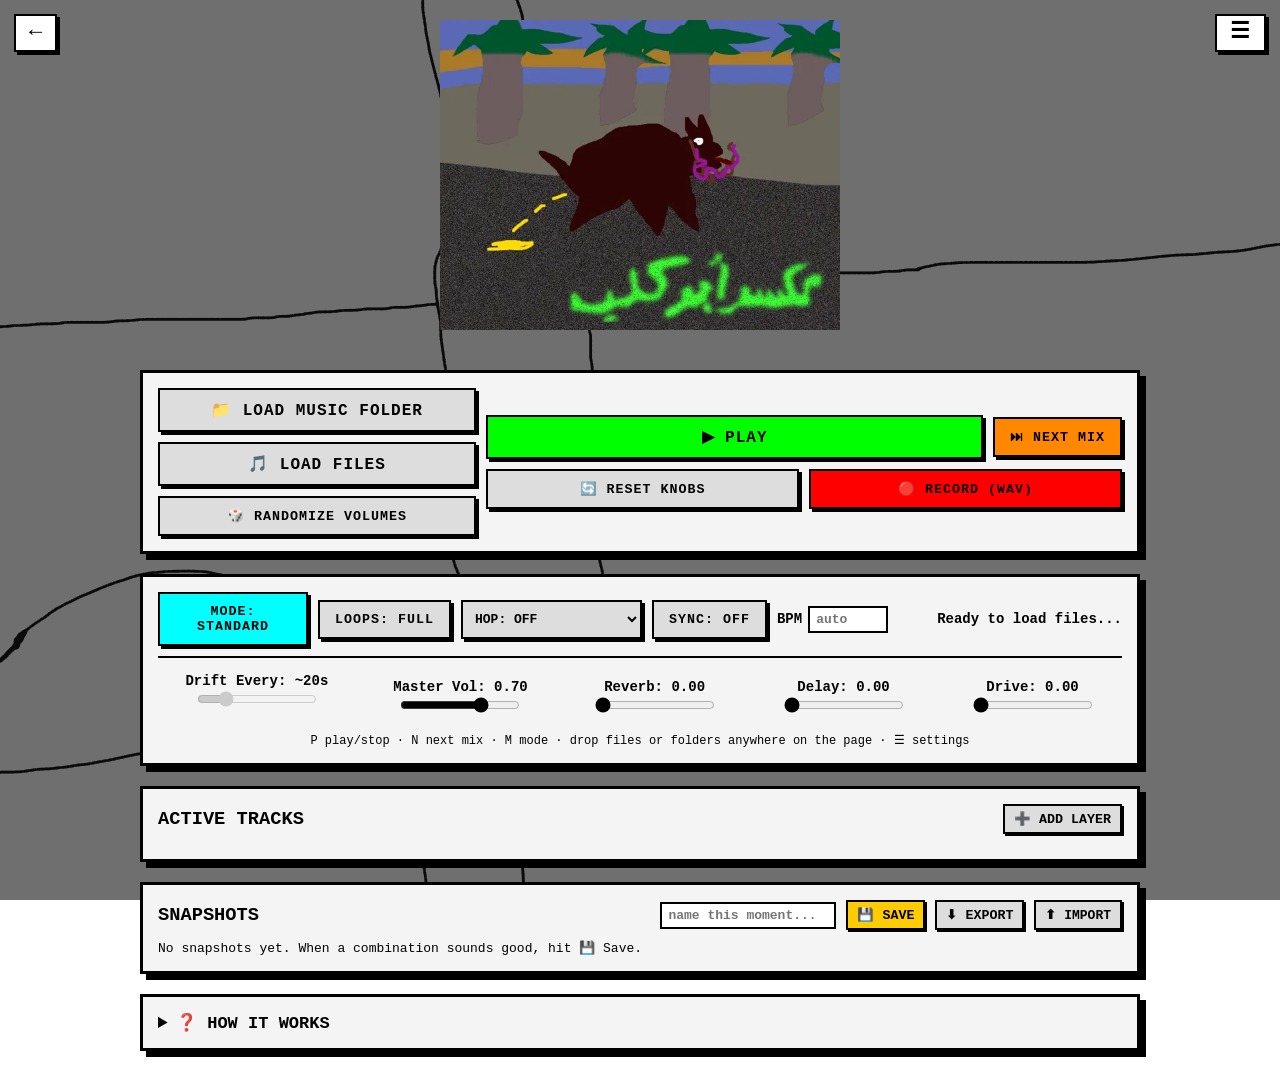
==== commit 341225d7: "Add back button to alhutmusic.com; remove Hostinger placeholder default.php Co-Authored-By: Claude O" ====
--- a/index.html
+++ b/index.html
@@ -140,6 +140,14 @@
             position: fixed; top: 14px; right: 14px; z-index: 30;
             font-size: 22px; padding: 6px 13px; line-height: 1; background: #fff;
         }
+        /* back to the main site, mirrors the settings button on the left */
+        .back-btn {
+            position: fixed; top: 14px; left: 14px; z-index: 30;
+            border: 2px solid var(--border-color); box-shadow: 3px 3px 0px var(--border-color);
+            font-size: 22px; font-weight: bold; padding: 6px 13px; line-height: 1;
+            background: #fff; color: #000; text-decoration: none; transition: 0.1s;
+        }
+        .back-btn:hover { transform: translate(2px, 2px); box-shadow: 1px 1px 0px var(--border-color); background: var(--accent); }
         #drawer {
             position: fixed; top: 0; right: 0; height: 100%; width: min(440px, 100%); box-sizing: border-box;
             background: var(--panel); border-left: 3px solid var(--border-color); box-shadow: -6px 0 0 var(--border-color);
@@ -164,10 +172,13 @@
             body { padding: 10px; }
             .track-name { flex-basis: 100%; order: -1; }
             .menu-btn { top: 8px; right: 8px; }
+            .back-btn { top: 8px; left: 8px; }
         }
     </style>
 </head>
 <body>
+
+    <a href="https://alhutmusic.com/" target="_top" class="back-btn" title="Back to alhutmusic.com" aria-label="Back to alhutmusic.com">←</a>
 
     <div id="drop-overlay" hidden>Drop audio files or folders</div>
 
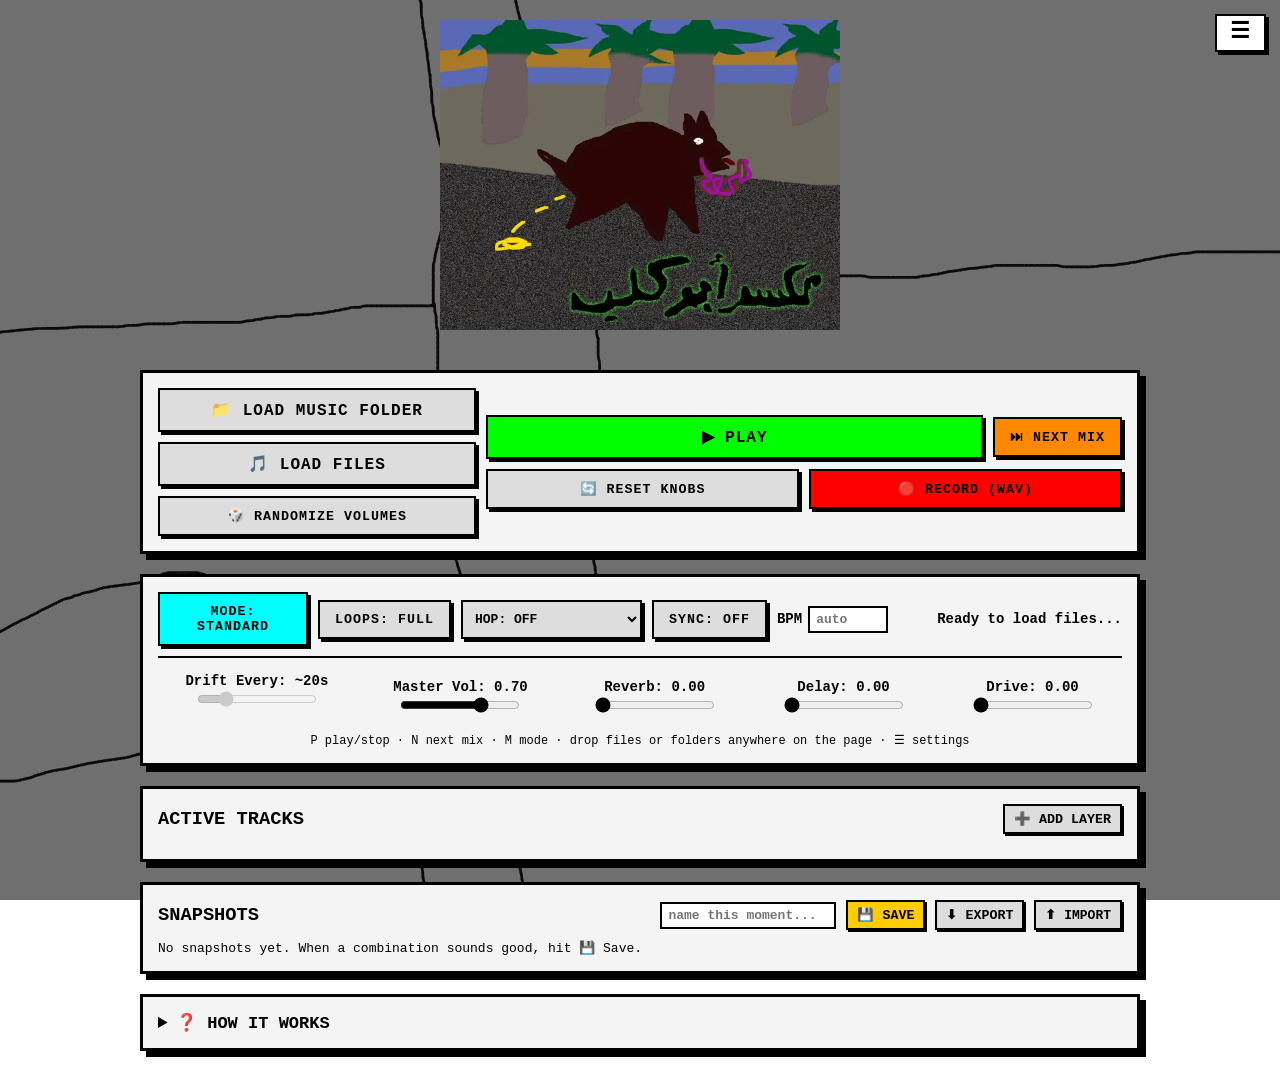
==== commit f58b3975: "Show the back button only on alhutmusic.com, not on itch.io or GitHub Co-Authored-By: Claude Opus 5." ====
--- a/index.html
+++ b/index.html
@@ -178,7 +178,11 @@
 </head>
 <body>
 
-    <a href="https://alhutmusic.com/" target="_top" class="back-btn" title="Back to alhutmusic.com" aria-label="Back to alhutmusic.com">←</a>
+    <a href="/" class="back-btn" title="Back to main" aria-label="Back to main" hidden>←</a>
+    <script>
+        // Only on the home site; on itch.io, GitHub or a local copy there is no "main" to go back to.
+        if (/(^|\.)alhutmusic\.com$/.test(location.hostname)) document.querySelector('.back-btn').hidden = false;
+    </script>
 
     <div id="drop-overlay" hidden>Drop audio files or folders</div>
 
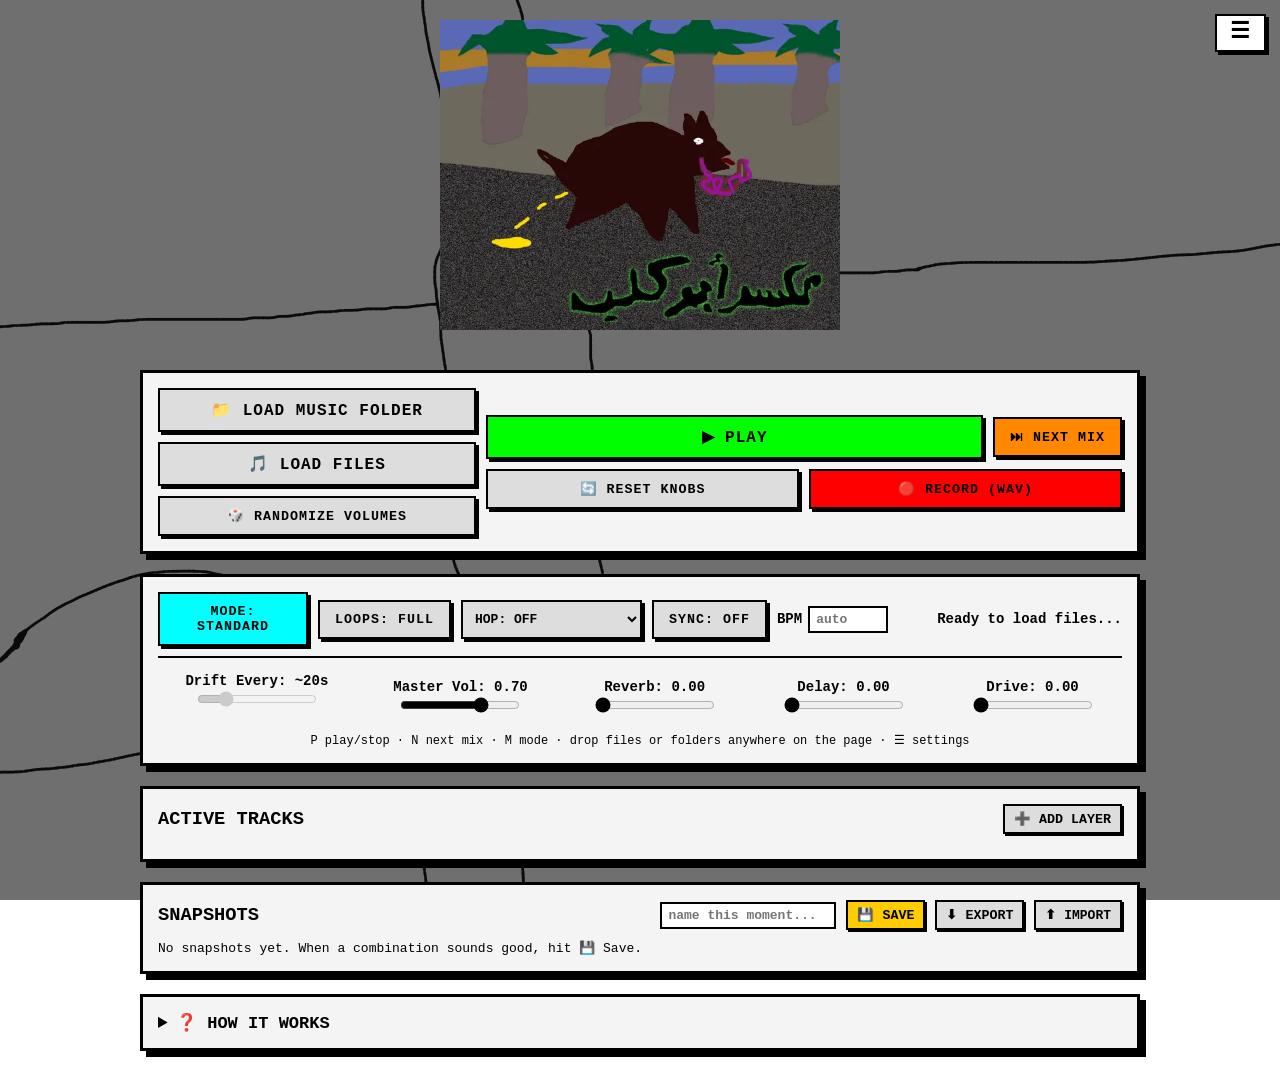
==== commit 5e3586a4: "Move the shared engine out of index.html Master FX chain, recorder, buffer helpers, file loading and" ====
--- a/index.html
+++ b/index.html
@@ -4,103 +4,9 @@
     <meta charset="UTF-8">
     <meta name="viewport" content="width=device-width, initial-scale=1.0">
     <title>🐋 AL HUT Audio Mixer (Pro Web) 🐋</title>
+    <link rel="stylesheet" href="shared/style.css">
     <style>
-        :root {
-            /* Brutalist, raw color palette */
-            --bg: #ffffff;
-            --panel: #f4f4f4;
-            --text: #000000;
-            --accent: #ffcc00;
-            --border-color: #000000;
-
-            --success: #00ff00;
-            --warning: #ff8800;
-            --danger: #ff0000;
-
-            --ambient: #990099;
-            --sync: #00ffff;
-        }
-
-        body {
-            font-family: 'Courier New', Courier, monospace;
-            background-color: #ffffff;
-            color: var(--text);
-            margin: 0; padding: 20px;
-            display: flex; flex-direction: column; align-items: center;
-        }
-        /* The animated background lives on its own fixed layer: scrolling no longer repaints it every frame. */
-        body::before {
-            content: ''; position: fixed; inset: 0; z-index: -1;
-            background: url('your_background.gif') repeat;
-            will-change: transform;
-        }
-
-        .main-logo {
-            display: block; margin: 0 auto 20px auto; max-width: 100%; width: 400px; height: auto;
-        }
-
-        .container {
-            width: 100%; max-width: 1000px;
-            display: flex; flex-direction: column; gap: 20px;
-        }
-
-        .frame {
-            background: var(--panel); padding: 15px;
-            border: 3px solid var(--border-color);
-            box-shadow: 6px 6px 0px var(--border-color);
-            border-radius: 0;
-        }
-        .frame h3, #drawer h3 { margin: 0; color: var(--border-color); text-transform: uppercase; }
-
-        .row { display: flex; justify-content: space-between; align-items: center; gap: 10px; flex-wrap: wrap; }
-        .col { display: flex; flex-direction: column; flex: 1; gap: 10px; }
-
-        button {
-            border: 2px solid var(--border-color); padding: 10px 15px; border-radius: 0;
-            color: #000; font-weight: bold; cursor: pointer; transition: 0.1s;
-            background-color: var(--accent); text-transform: uppercase;
-            letter-spacing: 1px; box-shadow: 3px 3px 0px var(--border-color);
-            font-family: inherit;
-        }
-        button:hover { transform: translate(2px, 2px); box-shadow: 1px 1px 0px var(--border-color); }
-        button:disabled { opacity: 0.5; cursor: not-allowed; }
-
-        .btn-grey { background: #dddddd; }
-        .btn-orange { background: var(--warning); }
-        .btn-play { background: var(--success); font-size: 16px; flex: 2; }
-        .btn-record { background: var(--danger); }
-        .btn-small { padding: 5px 9px; box-shadow: 2px 2px 0px var(--border-color); letter-spacing: 0; }
-        .btn-on { background: var(--accent) !important; }
-
-        input[type="file"] { display: none; }
-        .file-label {
-            background-color: #dddddd; padding: 10px 15px; border: 2px solid var(--border-color);
-            box-shadow: 3px 3px 0px var(--border-color); cursor: pointer; font-weight: bold;
-            display: inline-block; text-align: center; color: #000; text-transform: uppercase;
-            letter-spacing: 1px; transition: 0.1s;
-        }
-        .file-label:hover { background-color: #bbbbbb; transform: translate(2px, 2px); box-shadow: 1px 1px 0px var(--border-color); }
-        .file-label.btn-small { padding: 5px 9px; box-shadow: 2px 2px 0px var(--border-color); letter-spacing: 0; font-size: 13px; }
-
-        .slider-container { display: flex; flex-direction: column; align-items: center; font-size: 14px; color: #000; font-weight: bold; }
-        /* pan-y: a vertical swipe that starts on a slider scrolls the page instead of grabbing the knob */
-        input[type="range"] { cursor: pointer; width: 120px; accent-color: #000; touch-action: pan-y; }
-        input[type="number"], input[type="text"], select {
-            font-family: inherit; font-weight: bold; font-size: 13px; color: #000; background: #fff;
-            border: 2px solid var(--border-color); border-radius: 0; padding: 4px 6px;
-        }
-        input[type="number"] { width: 64px; }
-        select.btn-select {
-            background: #dddddd; padding: 9px 8px; font-size: 13px; text-transform: uppercase;
-            box-shadow: 3px 3px 0px var(--border-color); cursor: pointer;
-        }
-        select.btn-select.btn-on { background: var(--accent); }
-
-        #status-label { font-size: 14px; color: #000; text-align: right; font-weight: bold; flex: 1; min-width: 160px; }
         #drift-next { font-size: 12px; font-weight: normal; min-height: 1em; }
-        .hint { font-size: 12px; margin-top: 12px; text-align: center; }
-        .mode-bar { display: flex; gap: 10px; flex-wrap: wrap; align-items: center; }
-        .bpm-box { display: flex; align-items: center; gap: 6px; font-weight: bold; font-size: 14px; }
 
         .track {
             background: #ffffff; padding: 15px; display: flex; align-items: center; gap: 15px; flex-wrap: wrap;
@@ -122,57 +28,9 @@
             cursor: crosshair; touch-action: pan-y; display: block;
         }
 
-        .role-row, .snap-row {
-            display: flex; align-items: center; gap: 12px; flex-wrap: wrap;
-            background: #fff; border: 2px solid var(--border-color); padding: 8px 10px; margin-top: 10px;
-        }
-        .role-name, .snap-name { flex: 1; min-width: 140px; font-weight: bold; overflow: hidden; text-overflow: ellipsis; white-space: nowrap; }
-        .role-row label { font-weight: bold; font-size: 13px; }
-        .snap-info { font-size: 12px; }
-        .empty-note { font-size: 13px; margin-top: 10px; }
-        #roles-removed { margin-top: 14px; display: flex; gap: 8px; flex-wrap: wrap; align-items: center; font-size: 13px; font-weight: bold; }
-
-        details.frame summary { cursor: pointer; font-weight: bold; text-transform: uppercase; font-size: 17px; }
-        details.frame p, details.frame li { font-size: 14px; line-height: 1.5; }
-
-        /* settings drawer */
-        .menu-btn {
-            position: fixed; top: 14px; right: 14px; z-index: 30;
-            font-size: 22px; padding: 6px 13px; line-height: 1; background: #fff;
-        }
-        /* back to the main site, mirrors the settings button on the left */
-        .back-btn {
-            position: fixed; top: 14px; left: 14px; z-index: 30;
-            border: 2px solid var(--border-color); box-shadow: 3px 3px 0px var(--border-color);
-            font-size: 22px; font-weight: bold; padding: 6px 13px; line-height: 1;
-            background: #fff; color: #000; text-decoration: none; transition: 0.1s;
-        }
-        .back-btn:hover { transform: translate(2px, 2px); box-shadow: 1px 1px 0px var(--border-color); background: var(--accent); }
-        #drawer {
-            position: fixed; top: 0; right: 0; height: 100%; width: min(440px, 100%); box-sizing: border-box;
-            background: var(--panel); border-left: 3px solid var(--border-color); box-shadow: -6px 0 0 var(--border-color);
-            padding: 18px 16px 40px; overflow-y: auto; z-index: 40;
-            transform: translateX(110%); transition: transform 0.25s ease; visibility: hidden;
-        }
-        #drawer.open { transform: none; visibility: visible; }
-        #drawer h4 { margin: 22px 0 6px; text-transform: uppercase; font-size: 15px; border-bottom: 2px solid var(--border-color); padding-bottom: 4px; }
-        #drawer p { font-size: 13px; margin: 6px 0; line-height: 1.4; }
-        #drawer-backdrop { position: fixed; inset: 0; background: rgba(0, 0, 0, 0.25); z-index: 35; }
-        #drawer-backdrop[hidden] { display: none; }
-
-        #drop-overlay {
-            position: fixed; inset: 0; z-index: 50; pointer-events: none;
-            display: flex; align-items: center; justify-content: center;
-            background: rgba(255, 204, 0, 0.85); border: 8px dashed #000;
-            font-size: 28px; font-weight: bold; text-transform: uppercase; text-align: center; padding: 20px;
-        }
-        #drop-overlay[hidden] { display: none; }
 
         @media (max-width: 600px) {
-            body { padding: 10px; }
             .track-name { flex-basis: 100%; order: -1; }
-            .menu-btn { top: 8px; right: 8px; }
-            .back-btn { top: 8px; left: 8px; }
         }
     </style>
 </head>
@@ -307,6 +165,10 @@
         </details>
     </div>
 
+    <script src="shared/core.js"></script>
+    <script src="shared/dsp.js"></script>
+    <script src="shared/master.js"></script>
+    <script src="shared/recorder.js"></script>
     <script>
         // Ambient "stream" tuning. Swings are how far each layer drifts around its own knob settings.
         const AMBIENT = {
@@ -320,20 +182,8 @@
             octaveDownChance: 0.1,   // ...or an octave down (only while Sync is off)
         };
         const BPM_IN_NAME = /(\d{2,3}(?:\.\d+)?)\s*bpm/i;
-        const LOOSE = '(loose)';
-        const WAV_MAX_BYTES = 3.8e9;   // WAV files can't pass 4 GB, so long recordings split into parts
         const SEAM_FADE = 0.008;       // seconds of fade either side of a whole-file loop point
         const STRIP_W = 160, STRIP_H = 34;
-
-        const store = {
-            get(key, fallback) {
-                try { const v = localStorage.getItem('alhut.' + key); return v ? JSON.parse(v) : fallback; }
-                catch (e) { return fallback; }
-            },
-            set(key, value) {
-                try { localStorage.setItem('alhut.' + key, JSON.stringify(value)); } catch (e) {}
-            },
-        };
 
         let audioCtx;
         let allFiles = [];
@@ -350,187 +200,25 @@
         let bpmMemory = store.get('bpm', {});
         let snapshots = store.get('snapshots', []);
 
-        let masterGain, trimGain, drivePre, driveNode, drivePost, dryGain;
-        let delaySend, delayNode, feedbackFilter, feedbackGain;
-        let reverbSend, reverbNode, busOut, limiter, safetyOut, recorderNode;
-
-        // One session per recording; a session may still be receiving its last audio after the next one starts.
-        let recSession = null, recSeq = 0, recSplitting = false;
-        const recSessions = {};
-        let recTimer = null;
+        let master, masterGain, recorder, recTimer = null;
 
         let ambientTimer = null, nextDriftAt = 0, progressRaf = null, loopWatchTimer = null;
         let currentMixId = 0;
         let nextTrackId = 1;
 
-        const $ = id => document.getElementById(id);
-        const rand = (lo, hi) => lo + Math.random() * (hi - lo);
-        const clamp = (v, lo, hi) => Math.max(lo, Math.min(hi, v));
-        const fileKey = f => f._path || f.webkitRelativePath || f.name;
-        const baseName = f => f.name.replace(/\.[^/.]+$/, "");
-        const folderLabel = cat => (cat === LOOSE ? 'main folder' : cat);
-
         // ---------- audio graph ----------
-        // tracks -> masterGain -> trim (auto, per layer count) -> drive -+-> dry ---------------+
-        //                                                               +-> delay <-> fb ------+-> busOut -> limiter -> safety clip -> speakers
-        //                                                               +-> reverb ------------+                              (and -> recorder)
+        // tracks -> master section (shared/master.js) -> speakers, and -> recorder (shared/recorder.js)
         function initAudio() {
             if (audioCtx) return;
             audioCtx = new (window.AudioContext || window.webkitAudioContext)();
-
-            masterGain = audioCtx.createGain();
-            trimGain = audioCtx.createGain();
-            // Drive is a fixed saturation curve; the knob only moves the gains around it, so turning it never clicks.
-            drivePre = audioCtx.createGain();
-            driveNode = audioCtx.createWaveShaper();
-            driveNode.curve = makeSaturationCurve();
-            driveNode.oversample = '4x';
-            drivePost = audioCtx.createGain();
-            dryGain = audioCtx.createGain();
-            busOut = audioCtx.createGain();
-
-            masterGain.connect(trimGain);
-            trimGain.connect(drivePre);
-            drivePre.connect(driveNode);
-            driveNode.connect(drivePost);
-            drivePost.connect(dryGain);
-            dryGain.connect(busOut);
-
-            delaySend = audioCtx.createGain();
-            delayNode = audioCtx.createDelay(2.0);
-            delayNode.delayTime.value = 0.5;
-            feedbackFilter = audioCtx.createBiquadFilter();
-            feedbackFilter.type = 'lowpass';
-            feedbackFilter.frequency.value = 3200;
-            feedbackGain = audioCtx.createGain();
-            delaySend.gain.value = 0;
-            feedbackGain.gain.value = 0;
-            drivePost.connect(delaySend);
-            delaySend.connect(delayNode);
-            delayNode.connect(feedbackFilter);
-            feedbackFilter.connect(feedbackGain);
-            feedbackGain.connect(delayNode);
-            delayNode.connect(busOut);
-
-            reverbSend = audioCtx.createGain();
-            reverbSend.gain.value = 0;
-            reverbNode = audioCtx.createConvolver();
-            reverbNode.buffer = makeImpulse(4.5);
-            drivePost.connect(reverbSend);
-            delayNode.connect(reverbSend);
-            reverbSend.connect(reverbNode);
-            reverbNode.connect(busOut);
-
-            limiter = audioCtx.createDynamicsCompressor();
-            limiter.threshold.value = -3;
-            limiter.knee.value = 2;
-            limiter.ratio.value = 20;
-            limiter.attack.value = 0.004;
-            limiter.release.value = 0.3;
-            busOut.connect(limiter);
-
-            // The compressor can overshoot on sudden peaks; this gentle clipper catches anything above ~0.8
-            // so the output never hard-clips.
-            const safetyPre = audioCtx.createGain();
-            safetyPre.gain.value = 0.5;
-            const safety = audioCtx.createWaveShaper();
-            safety.curve = makeSafetyCurve();
-            safety.oversample = '2x';
-            safetyOut = audioCtx.createGain();
-            safetyOut.gain.value = 2;
-            limiter.connect(safetyPre);
-            safetyPre.connect(safety);
-            safety.connect(safetyOut);
-            safetyOut.connect(audioCtx.destination);
-
-            setupRecorderTap();
+            master = createMasterChain(audioCtx);
+            masterGain = master.input;
+            recorder = createRecorder(audioCtx, master.output, {
+                onSaved: () => setStatus("WAV Recording saved!"),
+                onEmpty: () => setStatus("Recording was empty."),
+            });
             ['master', 'reverb', 'delay', 'drive'].forEach(applyMaster);
             updateLayerTrim();
-        }
-
-        // The recorder taps the output on the audio thread (AudioWorklet), so a busy page can't drop audio
-        // from the recording. Where that isn't available (e.g. opened as a local file) it falls back to a ScriptProcessor.
-        const REC_TAP_CODE = `
-            class RecTap extends AudioWorkletProcessor {
-                constructor() {
-                    super();
-                    this.id = 0;
-                    this.alloc();
-                    this.port.onmessage = (e) => {
-                        const m = e.data;
-                        if (m.cmd === 'start') { this.flush(); this.id = m.id; }
-                        else if (m.cmd === 'stop' && this.id) {
-                            this.flush();
-                            this.port.postMessage({ id: this.id, done: true });
-                            this.id = 0;
-                        }
-                    };
-                }
-                alloc() { this.L = new Float32Array(8192); this.R = new Float32Array(8192); this.n = 0; }
-                flush() {
-                    if (this.id && this.n) this.port.postMessage({ id: this.id, L: this.L, R: this.R, n: this.n }, [this.L.buffer, this.R.buffer]);
-                    this.alloc();
-                }
-                process(inputs) {
-                    if (!this.id) return true;
-                    const ch = inputs[0];
-                    if (ch && ch.length) { this.L.set(ch[0], this.n); this.R.set(ch[1] || ch[0], this.n); }
-                    this.n += 128;
-                    if (this.n + 128 > this.L.length) this.flush();
-                    return true;
-                }
-            }
-            registerProcessor('rec-tap', RecTap);
-        `;
-        let recTap = null;
-
-        async function setupRecorderTap() {
-            if (audioCtx.audioWorklet && window.isSecureContext) {
-                try {
-                    const url = URL.createObjectURL(new Blob([REC_TAP_CODE], { type: 'application/javascript' }));
-                    await audioCtx.audioWorklet.addModule(url);
-                    recTap = new AudioWorkletNode(audioCtx, 'rec-tap', { channelCount: 2, channelCountMode: 'explicit' });
-                    recTap.port.onmessage = (e) => {
-                        const m = e.data, sess = recSessions[m.id];
-                        if (!sess) return;
-                        if (m.done) { delete recSessions[m.id]; exportWAV(sess); }
-                        else appendRecording(sess, m.L.subarray(0, m.n), m.R.subarray(0, m.n));
-                    };
-                    safetyOut.connect(recTap);
-                    recTap.connect(audioCtx.destination);   // outputs silence; keeps the node running
-                    return;
-                } catch (err) {
-                    console.warn("AudioWorklet recorder unavailable, falling back", err);
-                    recTap = null;
-                }
-            }
-            recorderNode = audioCtx.createScriptProcessor(4096, 2, 2);
-            safetyOut.connect(recorderNode);
-            recorderNode.connect(audioCtx.destination);
-            recorderNode.onaudioprocess = function(e) {
-                e.outputBuffer.getChannelData(0).fill(0);
-                e.outputBuffer.getChannelData(1).fill(0);
-                if (recSession) appendRecording(recSession, e.inputBuffer.getChannelData(0), e.inputBuffer.getChannelData(1));
-            };
-        }
-
-        // Stores 16-bit PCM straight away (half the memory of float) and rolls it into Blobs,
-        // which the browser can page out to disk during long sessions.
-        function appendRecording(sess, L, R) {
-            const n = L.length, pcm = new Int16Array(n * 2);
-            for (let i = 0; i < n; i++) {
-                const l = L[i] < -1 ? -1 : L[i] > 1 ? 1 : L[i];
-                const r = R[i] < -1 ? -1 : R[i] > 1 ? 1 : R[i];
-                pcm[2 * i] = l < 0 ? l * 0x8000 : l * 0x7FFF;
-                pcm[2 * i + 1] = r < 0 ? r * 0x8000 : r * 0x7FFF;
-            }
-            sess.chunks.push(pcm);
-            sess.frames += n;
-            if (sess.chunks.length >= 100) { sess.blobs.push(new Blob(sess.chunks)); sess.chunks = []; }
-            if (sess === recSession && sess.frames * 4 > WAV_MAX_BYTES && !recSplitting) {
-                recSplitting = true;
-                setTimeout(() => { toggleRecord(); toggleRecord(); recSplitting = false; }, 0);
-            }
         }
 
         // Returns false when there is nothing to play yet.
@@ -541,119 +229,14 @@
             return true;
         }
 
-        function makeImpulse(seconds) {
-            const rate = audioCtx.sampleRate, len = Math.floor(rate * seconds);
-            const impulse = audioCtx.createBuffer(2, len, rate);
-            const preDelay = Math.floor(rate * 0.02);
-            for (let ch = 0; ch < 2; ch++) {
-                const data = impulse.getChannelData(ch);
-                let smoothed = 0;
-                for (let i = preDelay; i < len; i++) {
-                    const t = i / len;
-                    // noise gets darker as the tail decays, like a real room
-                    smoothed += ((Math.random() * 2 - 1) - smoothed) * (0.9 - 0.75 * t);
-                    data[i] = smoothed * Math.pow(1 - t, 2.5);
-                }
-            }
-            return impulse;
-        }
-
-        // tanh(4u) over the shaper's -1..1 input. At Drive 0 the signal is scaled down so it only touches
-        // the straight middle of the curve (clean); more Drive pushes it into the bends.
-        function makeSaturationCurve() {
-            const n = 8193, curve = new Float32Array(n);
-            for (let i = 0; i < n; i++) curve[i] = Math.tanh(4 * (i * 2 / (n - 1) - 1));
-            return curve;
-        }
-
-        // Straight up to 0.8, then rounds off towards 1.0 (input range is +-2 after the 0.5 pre-gain).
-        function makeSafetyCurve() {
-            const n = 4097, curve = new Float32Array(n);
-            for (let i = 0; i < n; i++) {
-                const x = (i * 2 / (n - 1) - 1) * 2, a = Math.abs(x);
-                const y = a <= 0.8 ? a : 0.8 + 0.2 * Math.tanh((a - 0.8) / 0.2);
-                curve[i] = Math.sign(x) * y / 2;
-            }
-            return curve;
-        }
-
-        // A loopable copy of part of a buffer. When there's audio after the slice, it is crossfaded into the
-        // slice's first 50 ms so the jump from the end back to the start is seamless. A slice that runs into
-        // the end of the file gets a tiny fade at both ends instead.
-        function makeLoopBuffer(src, start, len, reverse) {
-            const sr = src.sampleRate, n = Math.round(len * sr), s0 = Math.round(start * sr), total = src.length;
-            const xf = Math.min(Math.floor(0.05 * sr), Math.floor(n / 4));
-            const hasTail = s0 + n + xf <= total;
-            const out = audioCtx.createBuffer(src.numberOfChannels, n, sr);
-            for (let ch = 0; ch < src.numberOfChannels; ch++) {
-                const a = src.getChannelData(ch), o = out.getChannelData(ch);
-                for (let i = 0; i < n; i++) o[i] = a[(s0 + i) % total];
-                if (hasTail) {
-                    for (let i = 0; i < xf; i++) {
-                        const g = (i / xf) * Math.PI / 2;
-                        o[i] = o[i] * Math.sin(g) + a[s0 + n + i] * Math.cos(g);
-                    }
-                } else {
-                    const m = Math.min(Math.floor(0.005 * sr), Math.floor(n / 8));
-                    for (let i = 0; i < m; i++) { const g = i / m; o[i] *= g; o[n - 1 - i] *= g; }
-                }
-                if (reverse) o.reverse();
-            }
-            return out;
-        }
-
-        function reversedCopy(src) {
-            const out = audioCtx.createBuffer(src.numberOfChannels, src.length, src.sampleRate);
-            for (let ch = 0; ch < src.numberOfChannels; ch++) {
-                const o = out.getChannelData(ch);
-                o.set(src.getChannelData(ch));
-                o.reverse();
-            }
-            return out;
-        }
-
-        function computePeaks(buffer, bins) {
-            const d = buffer.getChannelData(0), per = d.length / bins, step = Math.max(1, Math.floor(per / 64));
-            const peaks = new Float32Array(bins);
-            let max = 0;
-            for (let b = 0; b < bins; b++) {
-                let m = 0;
-                const end = Math.min(d.length, Math.floor((b + 1) * per));
-                for (let i = Math.floor(b * per); i < end; i += step) { const v = Math.abs(d[i]); if (v > m) m = v; }
-                peaks[b] = m;
-                if (m > max) max = m;
-            }
-            if (max > 0) for (let b = 0; b < bins; b++) peaks[b] /= max;
-            return peaks;
-        }
-
         // ---------- master controls ----------
         function applyMaster(id) {
             if (!audioCtx) return;
-            const v = parseFloat($(`sl-${id}`).value), now = audioCtx.currentTime;
-            if (id === 'master') masterGain.gain.setTargetAtTime(v, now, 0.03);
-            if (id === 'reverb') reverbSend.gain.setTargetAtTime(v * 0.8, now, 0.05);
-            if (id === 'delay') {
-                delaySend.gain.setTargetAtTime(v * 0.8, now, 0.05);
-                feedbackGain.gain.setTargetAtTime(v * 0.75, now, 0.05);
-            }
-            if (id === 'drive') {
-                // small-signal gain = 3.2^v: clean and unchanged at 0, warmer and a bit louder as it rises
-                drivePre.gain.setTargetAtTime(Math.pow(64, v) / 64, now, 0.05);
-                drivePost.gain.setTargetAtTime(16 * Math.pow(0.05, v), now, 0.05);
-            }
-            if (id === 'reverb' || id === 'delay') {
-                // pull the dry signal back as the effects come up, so they don't just add loudness
-                const rev = parseFloat($('sl-reverb').value), del = parseFloat($('sl-delay').value);
-                dryGain.gain.setTargetAtTime(1 - 0.3 * rev - 0.15 * del, now, 0.05);
-            }
-        }
-
-        // Several full-level layers add up fast; scale the sum down gently as layers pile up.
+            master.set(id, parseFloat($(`sl-${id}`).value));
+        }
+
         function updateLayerTrim() {
-            if (!trimGain) return;
-            const n = Math.max(1, activeTracks.length);
-            trimGain.gain.setTargetAtTime(Math.min(1, Math.sqrt(2 / n)), audioCtx.currentTime, 0.8);
+            if (master) master.setVoiceCount(activeTracks.length);
         }
 
         ['master', 'reverb', 'delay', 'drive'].forEach(id => {
@@ -808,11 +391,7 @@
         $('files-upload').addEventListener('change', (e) => loadFiles(e.target.files));
 
         function loadFiles(fileList) {
-            const exts = ['.mp3', '.wav', '.flac', '.ogg', '.oga', '.m4a', '.aac', '.aif', '.aiff', '.opus', '.webm'];
-            const files = Array.from(fileList).filter(f => {
-                const n = f.name.toLowerCase();
-                return !n.startsWith('._') && exts.some(ext => n.endsWith(ext));   // skip macOS "._" shadow files
-            });
+            const files = audioFilesOf(fileList);
             if (!files.length) return setStatus("No audio files found there");
             allFiles = files;
             assignCategories(allFiles);
@@ -827,17 +406,6 @@
             initAudio();
         }
 
-        // A file's role is its top-level subfolder inside whatever was loaded.
-        function assignCategories(files) {
-            const paths = files.map(f => fileKey(f).split('/'));
-            const firstSegs = new Set(paths.map(p => (p.length > 1 ? p[0] : '')));
-            const sharedRoot = firstSegs.size === 1 && !firstSegs.has('');
-            files.forEach((f, i) => {
-                const rel = sharedRoot ? paths[i].slice(1) : paths[i];
-                f._cat = rel.length > 1 ? rel[0] : LOOSE;
-            });
-        }
-
         function forgetFile(file) {
             allFiles = allFiles.filter(f => f !== file);
             const c = file._cat;
@@ -869,14 +437,6 @@
             setStatus(`"${folderLabel(cat)}" is back in the mix`);
         }
 
-        function shuffle(arr) {
-            for (let i = arr.length - 1; i > 0; i--) {
-                const j = Math.floor(Math.random() * (i + 1));
-                [arr[i], arr[j]] = [arr[j], arr[i]];
-            }
-            return arr;
-        }
-
         // One shuffle-bag per folder: every file in a folder gets heard once before any of them repeats.
         function drawFile(excludeKeys, okCat = () => true) {
             const candidates = [];
@@ -905,43 +465,7 @@
             }
         }
 
-        let dragDepth = 0;
-        const dragHasFiles = e => e.dataTransfer && Array.from(e.dataTransfer.types).includes('Files');
-        document.addEventListener('dragenter', (e) => { if (dragHasFiles(e)) { dragDepth++; $('drop-overlay').hidden = false; } });
-        document.addEventListener('dragleave', () => { if (--dragDepth <= 0) { dragDepth = 0; $('drop-overlay').hidden = true; } });
-        document.addEventListener('dragover', (e) => { if (dragHasFiles(e)) e.preventDefault(); });
-        document.addEventListener('drop', async (e) => {
-            if (!dragHasFiles(e)) return;
-            e.preventDefault();
-            dragDepth = 0;
-            $('drop-overlay').hidden = true;
-            // entries must be grabbed synchronously, the list is emptied once the event returns
-            const entries = Array.from(e.dataTransfer.items || [])
-                .map(item => item.webkitGetAsEntry && item.webkitGetAsEntry()).filter(Boolean);
-            const plainFiles = Array.from(e.dataTransfer.files);
-            setStatus("Reading dropped files...");
-            loadFiles(entries.length ? await filesFromEntries(entries) : plainFiles);
-        });
-
-        async function filesFromEntries(entries) {
-            const out = [];
-            const walk = async (entry) => {
-                if (entry.isFile) {
-                    const f = await new Promise((res, rej) => entry.file(res, rej));
-                    f._path = entry.fullPath.replace(/^\//, '');
-                    out.push(f);
-                } else if (entry.isDirectory) {
-                    const reader = entry.createReader();
-                    let batch;
-                    do {
-                        batch = await new Promise((res, rej) => reader.readEntries(res, rej));
-                        for (const child of batch) await walk(child);
-                    } while (batch.length);
-                }
-            };
-            for (const entry of entries) await walk(entry);
-            return out;
-        }
+        setupDropZone($('drop-overlay'), (files) => loadFiles(files), () => setStatus("Reading dropped files..."));
 
         // ---------- folder roles ----------
         function ruleFor(cat) {
@@ -1112,8 +636,8 @@
             // Builds what actually plays: the whole file or a slice, forwards or reversed.
             // Synced whole-file loops are trimmed to whole bars so they don't drift off the grid.
             t.rebuild = function() {
-                if (t.slice) t.playBuffer = makeLoopBuffer(t.buffer, t.slice.start, t.slice.len, t.reverse);
-                else if (t.reverse) t.playBuffer = t._reversed || (t._reversed = reversedCopy(t.buffer));
+                if (t.slice) t.playBuffer = makeLoopBuffer(ctx, t.buffer, t.slice.start, t.slice.len, t.reverse);
+                else if (t.reverse) t.playBuffer = t._reversed || (t._reversed = reversedCopy(ctx, t.buffer));
                 else t.playBuffer = t.buffer;
                 if (!t.reverse) t._reversed = null;
                 t.loopStart = 0;
@@ -1435,7 +959,7 @@
             syncTrackRows();
 
             // let the fade-out land in the recording before closing it
-            if (recSession) setTimeout(() => { if (recSession && !isPlaying) toggleRecord(); }, 350);
+            if (recorder && recorder.recording) setTimeout(() => { if (recorder.recording && !isPlaying) toggleRecord(); }, 350);
         }
 
         // ---------- swapping / layers ----------
@@ -1906,114 +1430,32 @@
             }
         });
 
-        function downloadBlob(blob, filename) {
-            const url = URL.createObjectURL(blob);
-            const a = document.createElement('a');
-            a.style.display = 'none';
-            a.href = url;
-            a.download = filename;
-            document.body.appendChild(a);
-            a.click();
-            a.remove();
-            setTimeout(() => URL.revokeObjectURL(url), 10000);   // revoking immediately can cancel the download in Firefox/Safari
-        }
-
         // ---------- recording ----------
         function updateRecLabel() {
-            if (!recSession) return;
-            const s = Math.floor((Date.now() - recSession.startedAt) / 1000);
-            const hh = Math.floor(s / 3600), mm = Math.floor(s / 60) % 60, ss = s % 60;
-            const time = (hh ? hh + ':' : '') + String(mm).padStart(2, '0') + ':' + String(ss).padStart(2, '0');
-            $('btn-record').innerText = `■ STOP REC ${time}`;
+            if (recorder && recorder.recording) $('btn-record').innerText = `■ STOP REC ${formatElapsed(recorder.startedAt)}`;
         }
 
         function toggleRecord() {
             const btn = $('btn-record');
-            if (!recSession) {
+            if (!recorder || !recorder.recording) {
                 if (!isPlaying) return setStatus("Start playing first!");
-                let names = activeTracks.map(t => {
+                const names = activeTracks.map(t => {
                     let n = baseName(t.file);
                     n = n.replace(/[^\p{L}\p{N}]/gu, '');   // keeps Arabic and other scripts, drops punctuation
                     return n.substring(0, 10);
                 }).filter(Boolean);
-
-                recSession = { id: ++recSeq, names: names.join("_") || "mix", chunks: [], blobs: [], frames: 0, startedAt: Date.now() };
-                recSessions[recSession.id] = recSession;
-                if (recTap) recTap.port.postMessage({ cmd: 'start', id: recSession.id });
+                recorder.start(names.join("_") || "mix");
                 updateRecLabel();
                 recTimer = setInterval(updateRecLabel, 500);
                 btn.style.background = "var(--warning)";
                 setStatus("🔴 Recording Live Mix to WAV...");
             } else {
-                const sess = recSession;
-                recSession = null;
+                recorder.stop();
                 clearInterval(recTimer);
                 btn.innerText = "🔴 RECORD (WAV)";
                 btn.style.background = "var(--danger)";
                 setStatus("Processing WAV file. Please wait...");
-                // the worklet sends its last few milliseconds, then 'done' triggers the export
-                if (recTap) recTap.port.postMessage({ cmd: 'stop' });
-                else setTimeout(() => { delete recSessions[sess.id]; exportWAV(sess); }, 50);
-            }
-        }
-
-        function exportWAV(sess) {
-            if (sess.frames === 0) {
-                setStatus("Recording was empty.");
-                return;
-            }
-            const info = infoChunk();
-            const blob = new Blob([wavHeader(sess.frames * 4, info.byteLength), ...sess.blobs, ...sess.chunks, info], { type: 'audio/wav' });
-            sess.blobs = sess.chunks = [];
-            downloadBlob(blob, `AlHut_${sess.names}_${Date.now()}.wav`);
-            setStatus("WAV Recording saved!");
-        }
-
-        function writeString(view, offset, string) {
-            for (let i = 0; i < string.length; i++) {
-                view.setUint8(offset + i, string.charCodeAt(i));
-            }
-        }
-
-        // 16-bit stereo PCM header; the RIFF size also covers the LIST/INFO chunk that goes after the audio.
-        function wavHeader(dataBytes, infoBytes) {
-            const view = new DataView(new ArrayBuffer(44));
-            writeString(view, 0, 'RIFF');
-            view.setUint32(4, 36 + dataBytes + infoBytes, true);
-            writeString(view, 8, 'WAVE');
-            writeString(view, 12, 'fmt ');
-            view.setUint32(16, 16, true);
-            view.setUint16(20, 1, true);
-            view.setUint16(22, 2, true);
-            view.setUint32(24, audioCtx.sampleRate, true);
-            view.setUint32(28, audioCtx.sampleRate * 4, true);
-            view.setUint16(32, 4, true);
-            view.setUint16(34, 16, true);
-            writeString(view, 36, 'data');
-            view.setUint32(40, dataBytes, true);
-            return view.buffer;
-        }
-
-        function infoChunk() {
-            const field = (id, text) => {
-                let s = text + '\0';
-                if (s.length % 2 === 1) s += '\0';
-                return [id, s];
-            };
-            const fields = [field('IART', 'Al Hut mixer abo kalleb'), field('ISFT', 'Al Hut mixer abo kalleb')];
-            const listSize = 4 + fields.reduce((n, [, s]) => n + 8 + s.length, 0);
-            const view = new DataView(new ArrayBuffer(8 + listSize));
-            writeString(view, 0, 'LIST');
-            view.setUint32(4, listSize, true);
-            writeString(view, 8, 'INFO');
-            let offset = 12;
-            fields.forEach(([id, s]) => {
-                writeString(view, offset, id);
-                view.setUint32(offset + 4, s.length, true);
-                writeString(view, offset + 8, s);
-                offset += 8 + s.length;
-            });
-            return view.buffer;
+            }
         }
 
         renderRoles();
--- a/shared/style.css
+++ b/shared/style.css
@@ -0,0 +1,147 @@
+/* Shared look for the mixer and the sampler: brutalist, raw. */
+:root {
+    /* Brutalist, raw color palette */
+    --bg: #ffffff;
+    --panel: #f4f4f4;
+    --text: #000000;
+    --accent: #ffcc00;
+    --border-color: #000000;
+
+    --success: #00ff00;
+    --warning: #ff8800;
+    --danger: #ff0000;
+
+    --ambient: #990099;
+    --sync: #00ffff;
+}
+
+body {
+    font-family: 'Courier New', Courier, monospace;
+    background-color: #ffffff;
+    color: var(--text);
+    margin: 0; padding: 20px;
+    display: flex; flex-direction: column; align-items: center;
+}
+/* The animated background lives on its own fixed layer: scrolling no longer repaints it every frame. */
+body::before {
+    content: ''; position: fixed; inset: 0; z-index: -1;
+    background: url('../your_background.gif') repeat;
+    will-change: transform;
+}
+
+.main-logo {
+    display: block; margin: 0 auto 20px auto; max-width: 100%; width: 400px; height: auto;
+}
+
+.container {
+    width: 100%; max-width: 1000px;
+    display: flex; flex-direction: column; gap: 20px;
+}
+
+.frame {
+    background: var(--panel); padding: 15px;
+    border: 3px solid var(--border-color);
+    box-shadow: 6px 6px 0px var(--border-color);
+    border-radius: 0;
+}
+.frame h3, #drawer h3 { margin: 0; color: var(--border-color); text-transform: uppercase; }
+
+.row { display: flex; justify-content: space-between; align-items: center; gap: 10px; flex-wrap: wrap; }
+.col { display: flex; flex-direction: column; flex: 1; gap: 10px; }
+
+button {
+    border: 2px solid var(--border-color); padding: 10px 15px; border-radius: 0;
+    color: #000; font-weight: bold; cursor: pointer; transition: 0.1s;
+    background-color: var(--accent); text-transform: uppercase;
+    letter-spacing: 1px; box-shadow: 3px 3px 0px var(--border-color);
+    font-family: inherit;
+}
+button:hover { transform: translate(2px, 2px); box-shadow: 1px 1px 0px var(--border-color); }
+button:disabled { opacity: 0.5; cursor: not-allowed; }
+
+.btn-grey { background: #dddddd; }
+.btn-orange { background: var(--warning); }
+.btn-play { background: var(--success); font-size: 16px; flex: 2; }
+.btn-record { background: var(--danger); }
+.btn-small { padding: 5px 9px; box-shadow: 2px 2px 0px var(--border-color); letter-spacing: 0; }
+.btn-on { background: var(--accent) !important; }
+
+input[type="file"] { display: none; }
+.file-label {
+    background-color: #dddddd; padding: 10px 15px; border: 2px solid var(--border-color);
+    box-shadow: 3px 3px 0px var(--border-color); cursor: pointer; font-weight: bold;
+    display: inline-block; text-align: center; color: #000; text-transform: uppercase;
+    letter-spacing: 1px; transition: 0.1s;
+}
+.file-label:hover { background-color: #bbbbbb; transform: translate(2px, 2px); box-shadow: 1px 1px 0px var(--border-color); }
+.file-label.btn-small { padding: 5px 9px; box-shadow: 2px 2px 0px var(--border-color); letter-spacing: 0; font-size: 13px; }
+
+.slider-container { display: flex; flex-direction: column; align-items: center; font-size: 14px; color: #000; font-weight: bold; }
+/* pan-y: a vertical swipe that starts on a slider scrolls the page instead of grabbing the knob */
+input[type="range"] { cursor: pointer; width: 120px; accent-color: #000; touch-action: pan-y; }
+input[type="number"], input[type="text"], select {
+    font-family: inherit; font-weight: bold; font-size: 13px; color: #000; background: #fff;
+    border: 2px solid var(--border-color); border-radius: 0; padding: 4px 6px;
+}
+input[type="number"] { width: 64px; }
+select.btn-select {
+    background: #dddddd; padding: 9px 8px; font-size: 13px; text-transform: uppercase;
+    box-shadow: 3px 3px 0px var(--border-color); cursor: pointer;
+}
+select.btn-select.btn-on { background: var(--accent); }
+
+#status-label { font-size: 14px; color: #000; text-align: right; font-weight: bold; flex: 1; min-width: 160px; }
+.hint { font-size: 12px; margin-top: 12px; text-align: center; }
+.mode-bar { display: flex; gap: 10px; flex-wrap: wrap; align-items: center; }
+.bpm-box { display: flex; align-items: center; gap: 6px; font-weight: bold; font-size: 14px; }
+
+.role-row, .snap-row {
+    display: flex; align-items: center; gap: 12px; flex-wrap: wrap;
+    background: #fff; border: 2px solid var(--border-color); padding: 8px 10px; margin-top: 10px;
+}
+.role-name, .snap-name { flex: 1; min-width: 140px; font-weight: bold; overflow: hidden; text-overflow: ellipsis; white-space: nowrap; }
+.role-row label { font-weight: bold; font-size: 13px; }
+.snap-info { font-size: 12px; }
+.empty-note { font-size: 13px; margin-top: 10px; }
+#roles-removed { margin-top: 14px; display: flex; gap: 8px; flex-wrap: wrap; align-items: center; font-size: 13px; font-weight: bold; }
+
+details.frame summary { cursor: pointer; font-weight: bold; text-transform: uppercase; font-size: 17px; }
+details.frame p, details.frame li { font-size: 14px; line-height: 1.5; }
+/* settings drawer */
+.menu-btn {
+    position: fixed; top: 14px; right: 14px; z-index: 30;
+    font-size: 22px; padding: 6px 13px; line-height: 1; background: #fff;
+}
+/* back to the main site, mirrors the settings button on the left */
+.back-btn {
+    position: fixed; top: 14px; left: 14px; z-index: 30;
+    border: 2px solid var(--border-color); box-shadow: 3px 3px 0px var(--border-color);
+    font-size: 22px; font-weight: bold; padding: 6px 13px; line-height: 1;
+    background: #fff; color: #000; text-decoration: none; transition: 0.1s;
+}
+.back-btn:hover { transform: translate(2px, 2px); box-shadow: 1px 1px 0px var(--border-color); background: var(--accent); }
+#drawer {
+    position: fixed; top: 0; right: 0; height: 100%; width: min(440px, 100%); box-sizing: border-box;
+    background: var(--panel); border-left: 3px solid var(--border-color); box-shadow: -6px 0 0 var(--border-color);
+    padding: 18px 16px 40px; overflow-y: auto; z-index: 40;
+    transform: translateX(110%); transition: transform 0.25s ease; visibility: hidden;
+}
+#drawer.open { transform: none; visibility: visible; }
+#drawer h4 { margin: 22px 0 6px; text-transform: uppercase; font-size: 15px; border-bottom: 2px solid var(--border-color); padding-bottom: 4px; }
+#drawer p { font-size: 13px; margin: 6px 0; line-height: 1.4; }
+#drawer-backdrop { position: fixed; inset: 0; background: rgba(0, 0, 0, 0.25); z-index: 35; }
+#drawer-backdrop[hidden] { display: none; }
+
+#drop-overlay {
+    position: fixed; inset: 0; z-index: 50; pointer-events: none;
+    display: flex; align-items: center; justify-content: center;
+    background: rgba(255, 204, 0, 0.85); border: 8px dashed #000;
+    font-size: 28px; font-weight: bold; text-transform: uppercase; text-align: center; padding: 20px;
+}
+#drop-overlay[hidden] { display: none; }
+
+@media (max-width: 600px) {
+    body { padding: 10px; }
+    .menu-btn { top: 8px; right: 8px; }
+    .back-btn { top: 8px; left: 8px; }
+}
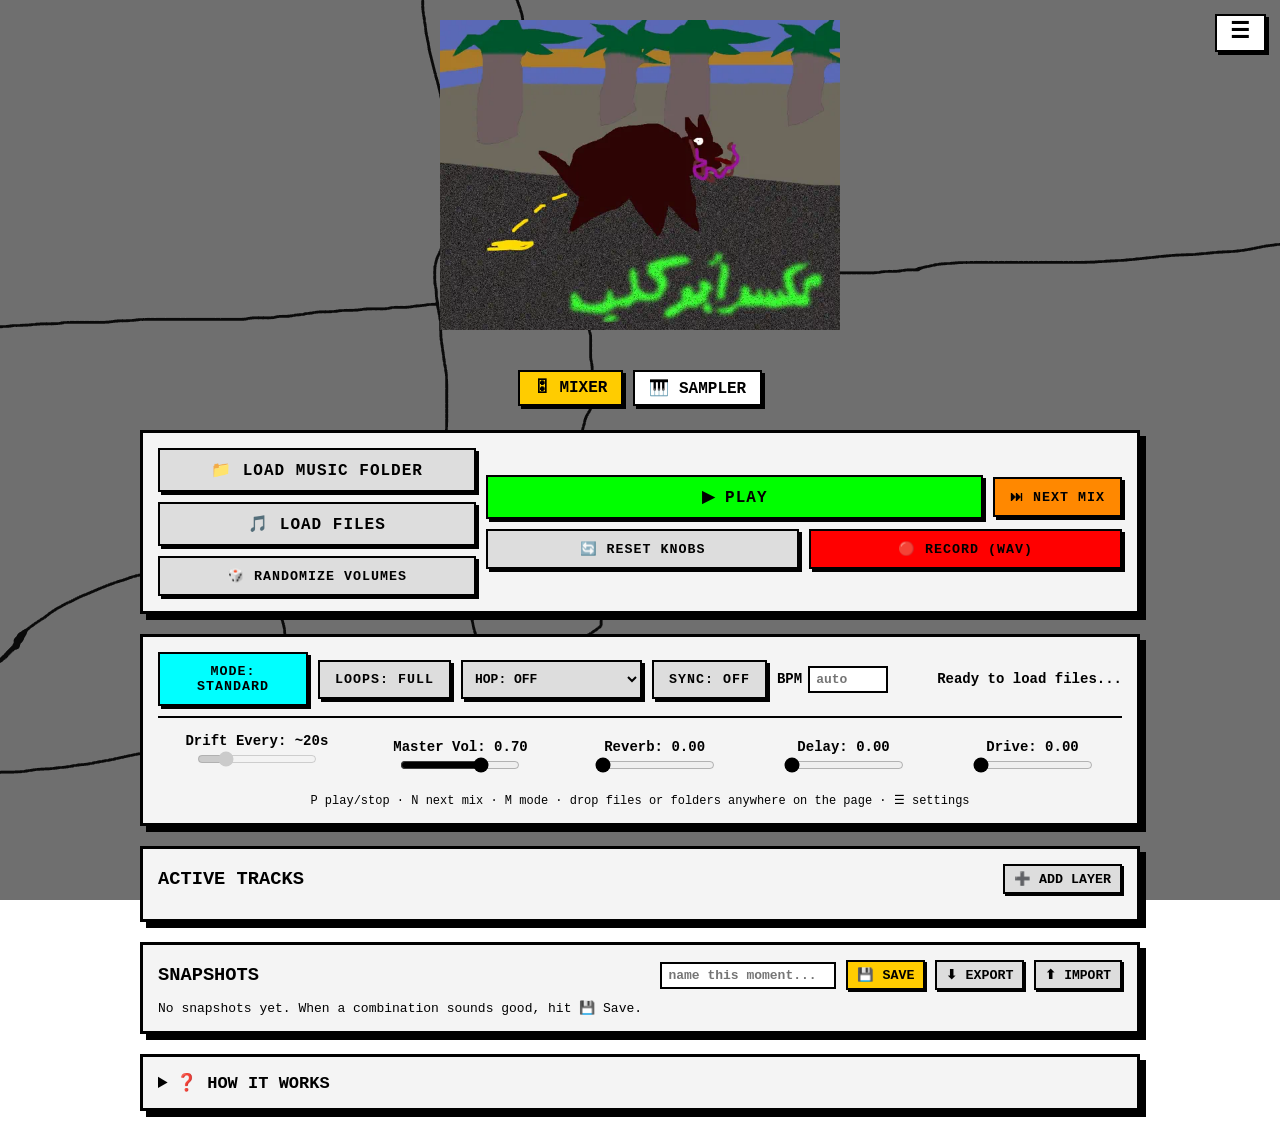
==== commit 79e9f361: "Add the sampler: short sounds on the computer keyboard sampler.html maps up to 36 sounds per bank to" ====
--- a/index.html
+++ b/index.html
@@ -63,6 +63,7 @@
             <source srcset="mixerabokalleb_logo.webp" type="image/webp">
             <img src="mixerabokalleb_logo.gif" alt="AL HUT AUDIO MIXER - ABO KALLEB" class="main-logo" width="600" height="465">
         </picture>
+        <div class="page-tabs"><a href="index.html" class="current">🎛 Mixer</a><a href="sampler.html">🎹 Sampler</a></div>
 
         <div class="frame row">
             <div class="col">
--- a/shared/style.css
+++ b/shared/style.css
@@ -145,3 +145,12 @@
     .menu-btn { top: 8px; right: 8px; }
     .back-btn { top: 8px; left: 8px; }
 }
+
+/* switch between the mixer and the sampler */
+.page-tabs { display: flex; justify-content: center; gap: 10px; margin-bottom: 4px; }
+.page-tabs a {
+    border: 2px solid var(--border-color); box-shadow: 3px 3px 0 var(--border-color); background: #fff;
+    color: #000; text-decoration: none; font-weight: bold; text-transform: uppercase; padding: 6px 14px;
+}
+.page-tabs a:hover { transform: translate(2px, 2px); box-shadow: 1px 1px 0 var(--border-color); }
+.page-tabs a.current { background: var(--accent); }
